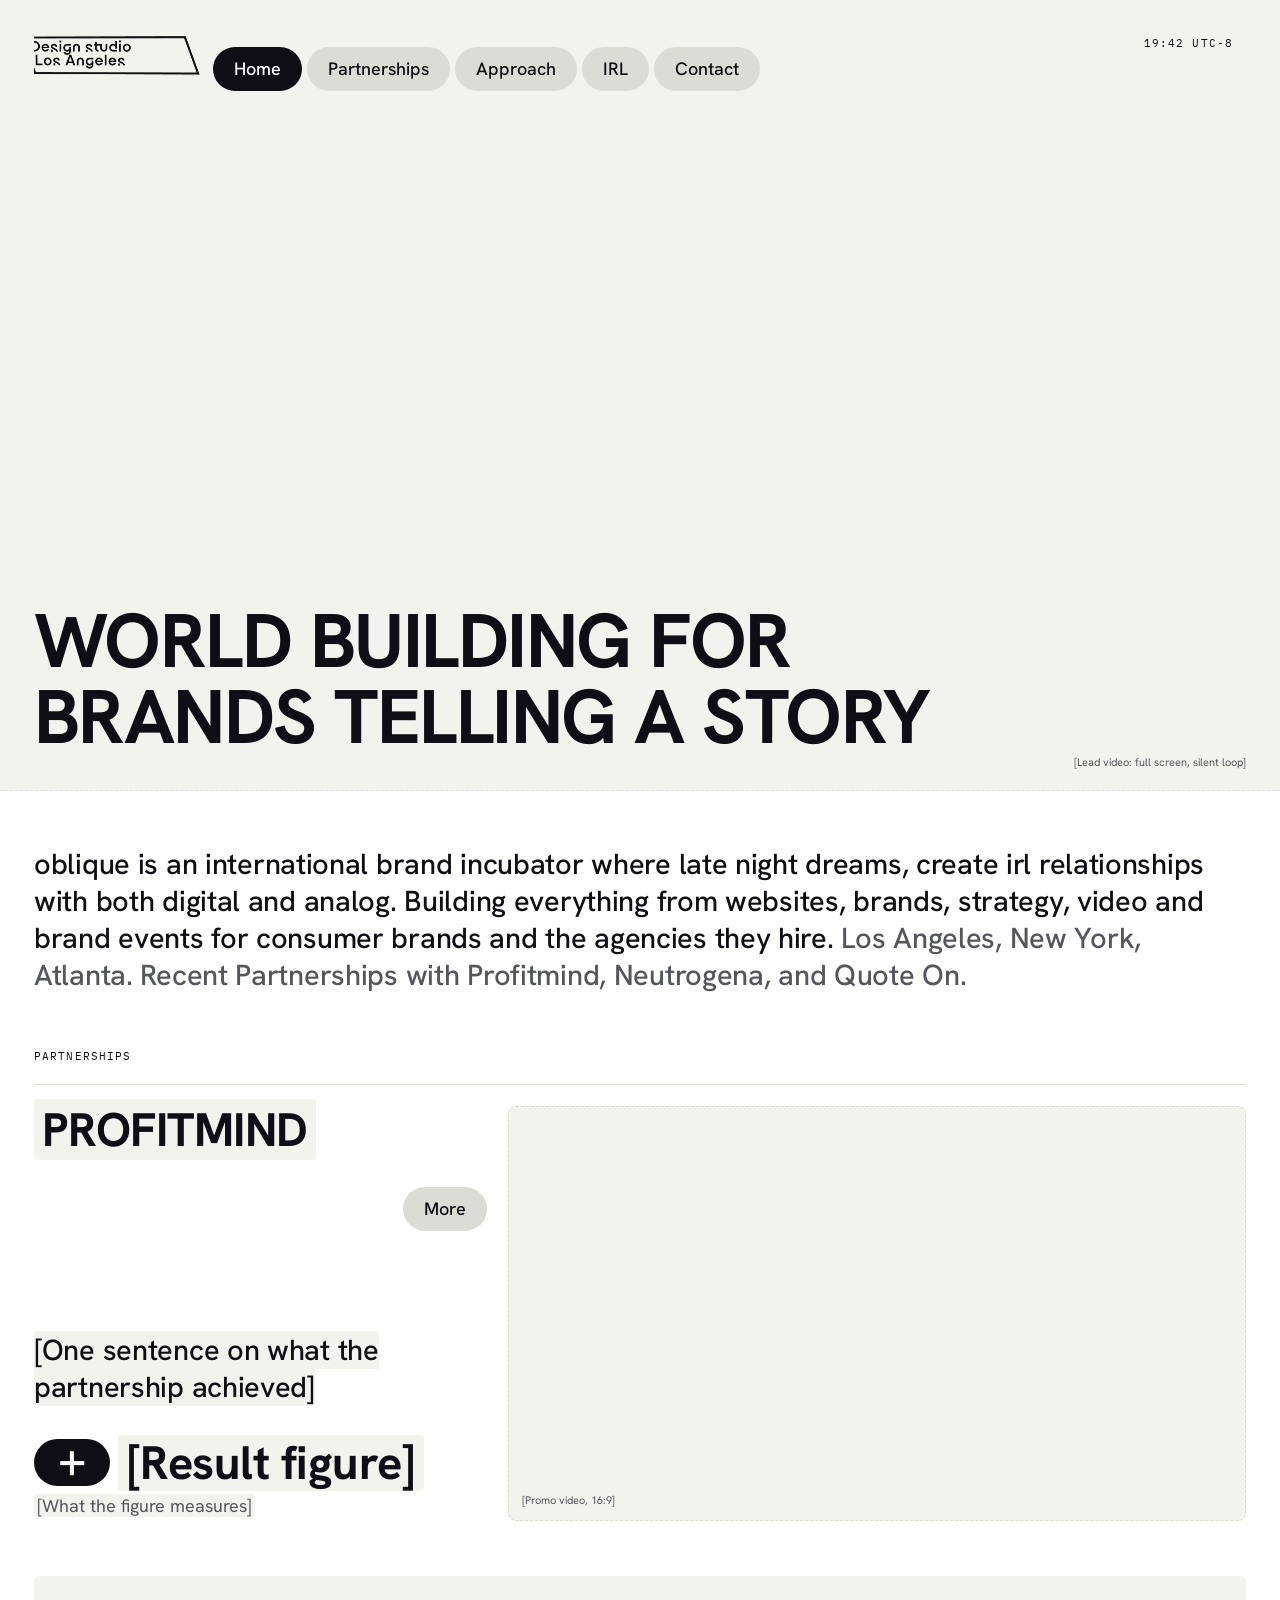
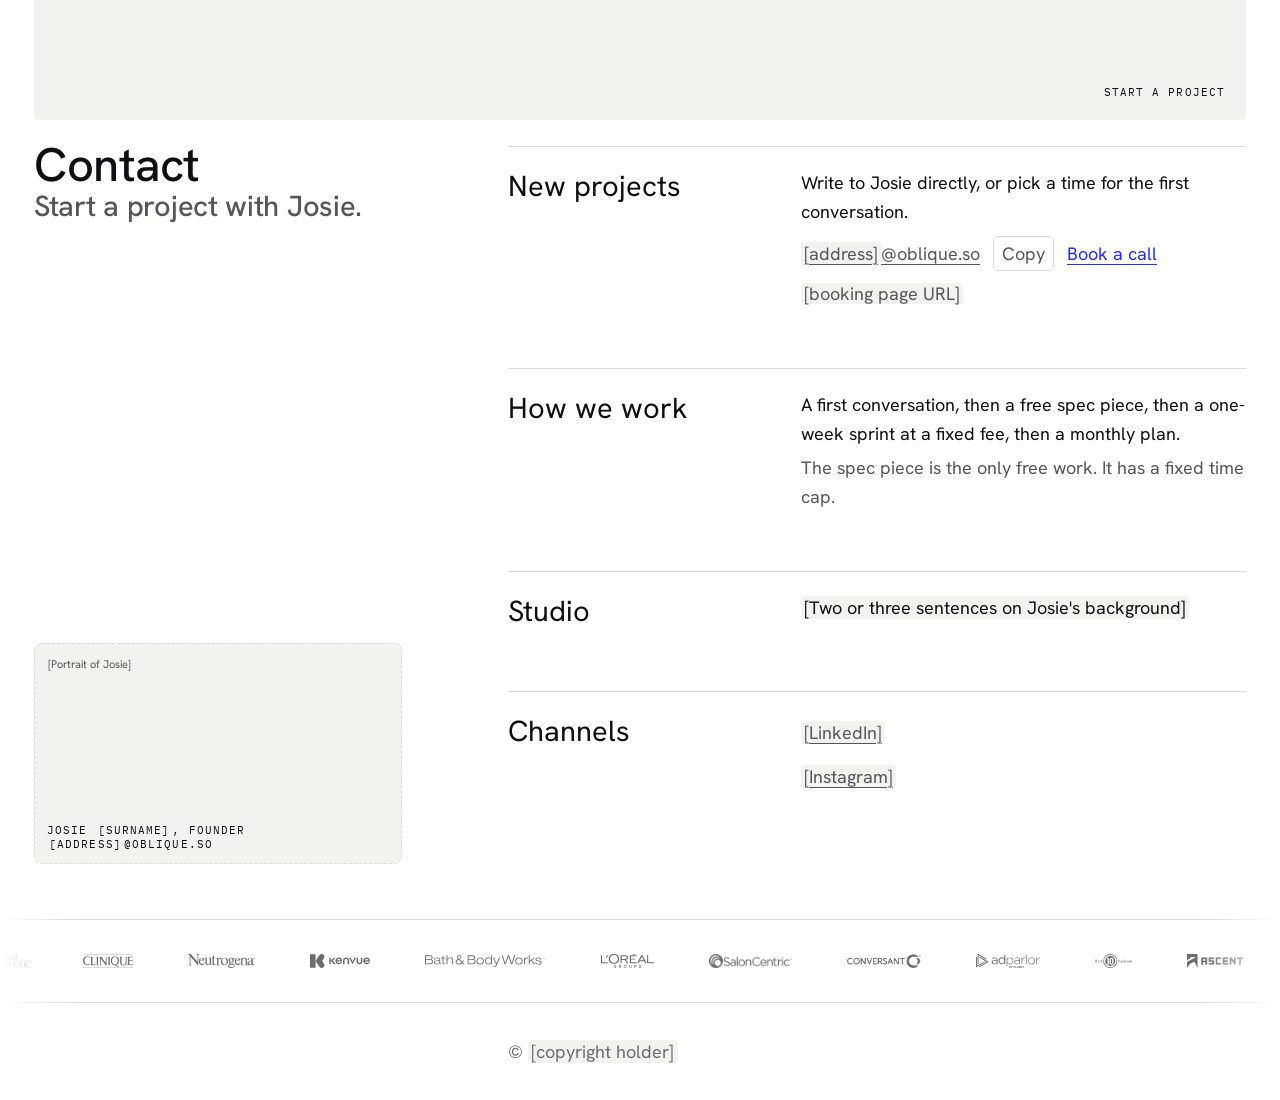
==== index.html @ e8aaed0f "Website - Live pass: new hero line and intro, PROFITMIND, golden restyle at 1440 and 390 The page no" ====
<!doctype html>
<html lang="en">
<head>
<meta charset="utf-8">
<meta name="viewport" content="width=device-width, initial-scale=1">
<title>Oblique, a Los Angeles design studio</title>
<meta name="description" content="Oblique is a Los Angeles design studio for digital, content and experiential work. Email Josie or book a short first call.">
<meta name="color-scheme" content="light">
<meta name="theme-color" content="#FFFFFF">
<link rel="icon" href="data:,">
<link rel="preconnect" href="https://fonts.googleapis.com">
<link rel="preconnect" href="https://fonts.gstatic.com" crossorigin>
<!-- The style guide's type (2026-10-21): FK Grotesk and FK Grotesk Mono (Florian Karsten, paid, not bought yet). Until a web licence is bought, Hanken Grotesk (OFL) and IBM Plex Mono (OFL) stand in, as they do in the Figma style guide. -->
<link rel="stylesheet" href="https://fonts.googleapis.com/css2?family=Hanken+Grotesk:wght@400;500;700&family=IBM+Plex+Mono&display=swap">
<style>
  /* Oblique Trace (brand/fonts/): the studio's own face. The hero set it until 2026-10-18; it is kept for advertising, and these faces stay declared and load only if a rule uses them. Cyborg Blop is the traced first face (formerly Oblique Trace Regular); it has no comma. */
  @font-face { font-family: "Oblique Trace"; src: url("fonts/ObliqueTrace-UltraThin.otf") format("opentype"); font-weight: 100; font-style: normal; font-display: swap; }
  @font-face { font-family: "Oblique Trace"; src: url("fonts/ObliqueTrace-Thin.otf") format("opentype"); font-weight: 200; font-style: normal; font-display: swap; }
  @font-face { font-family: "Oblique Trace"; src: url("fonts/ObliqueTrace-Medium.otf") format("opentype"); font-weight: 500; font-style: normal; font-display: swap; }
  @font-face { font-family: "Oblique Trace"; src: url("fonts/ObliqueTrace-Bold.otf") format("opentype"); font-weight: 700; font-style: normal; font-display: swap; }
  @font-face { font-family: "Oblique Trace"; src: url("fonts/ObliqueTrace-Heavy.otf") format("opentype"); font-weight: 900; font-style: normal; font-display: swap; }
  @font-face { font-family: "Cyborg Blop"; src: url("fonts/CyborgBlop-Regular.otf") format("opentype"); font-weight: 400; font-style: normal; font-display: swap; }
  @font-face { font-family: "Oblique Trace Tall"; src: url("fonts/ObliqueTraceTall-Heavy.otf") format("opentype"); font-weight: 900; font-style: normal; font-display: swap; }

  /* Layout follows the Figma page Website - Live (Oblique Brand Style Guide file): the frames "oblique.so live, desktop 1440" and "oblique.so live, phone 390",
     restyled on the golden ratio 2026-10-22 and 2026-10-23. Their Golden notes list every column, step, size and departure. Sections still follow koto.com's homepage (see koto-reference.md).
     Type, color, copy and media are Oblique's own. */
  :root {
    --white: #FFFFFF;
    --ink: #0E0E14;
    --grey: #55555E;
    --dusk: #6B6B73;
    --frost: #F2F2EF;
    --line: #DCDCD6;
    --blue: #1F2BFF;
    --red: #E8262B;
    --orange: #FF8A1E;
    --yellow: #FFD60A;

    /* Type roles (Josie, 2026-10-21): the style guide's FK Grotesk sets headings and text, FK Grotesk Mono sets the labels. Weights, line heights and tracking follow the guide's Web/Desktop and Web/Phone styles. */
    --font-sans: "FK Grotesk", "Hanken Grotesk", "Helvetica Neue", Arial, sans-serif;
    --font-cond: var(--font-sans);
    --font-mono: "FK Grotesk Mono", "IBM Plex Mono", ui-monospace, "SF Mono", Menlo, monospace;
    --font-display: var(--font-sans);

    /* Type sizes on the golden ratio (Golden notes, 2026-10-22): body 18 and whole steps of phi, 11 18 29 47 76, from golden-ratio-design's contract for Oblique (examples/oblique.golden.json). Below 960 px the two biggest sizes step down one step, as in the phone frame. */
    --t-label: 0.6875rem;   /* 11: labels and media notes */
    --t-body: 1.125rem;     /* 18: body, pills, links and small text (small text moved up to 18: 11 is too small for paragraphs on screen) */
    --t-big: 1.8125rem;     /* 29: the intro, partner lines, the Contact line, row and card titles */
    --t-section: 2.9375rem; /* 47: partner names, the Contact heading and result figures */
    --t-hero: 4.75rem;      /* 76: the guide's Hero */

    /* Line heights, the guide's three stops: 1.0 for the hero, names, headings, figures and pills; 1.272 for big text, titles and labels; 1.618 for running text. */
    --lh-tight: 1;
    --lh-mid: 1.272;
    --lh-text: 1.618;

    /* Spacing run: each step is the sum of the two before it. */
    --space-5: 0.3125rem;
    --space-8: 0.5rem;
    --space-13: 0.8125rem;
    --space-21: 1.3125rem;
    --space-34: 2.125rem;
    --space-55: 3.4375rem;
    --space-89: 5.5625rem;
    --space-144: 9rem;
    --space-233: 14.5625rem;

    /* Phones: margin 21, gutter 13, one column of 348 at 390. From 720 px: margin 34, gutter 21; from 960 px the side column (514) and the content column (837) split the inner width 0.382 to 0.618. */
    --margin: var(--space-21);
    --gap: var(--space-13);
    /* Corners: 3 for highlights and chips, 5 for panels and buttons, 8 for media, full for pills. */
    --radius-hl: 3px;
    --radius: 5px;
    --radius-media: 8px;
    /* Running text stops at 517, 0.618 of the content column: a width from phi, off the spacing run (logged in the Golden notes). */
    --measure: 32.3125rem;
  }
  @media (min-width: 720px) { :root { --margin: var(--space-34); --gap: var(--space-21); } }
  /* Phones and tablets: the phone frame's sizes, Hero 47, and 29 for partner names, the Contact heading and result figures. */
  @media (max-width: 959px) { :root { --t-section: 1.8125rem; --t-hero: 2.9375rem; } }

  *, *::before, *::after { box-sizing: border-box; }
  /* Hidden sections and partners stay in the markup (Josie hid them in both frames); this keeps a display rule below from showing them. */
  [hidden] { display: none !important; }
  html { background: var(--white); color: var(--grey); -webkit-text-size-adjust: 100%; text-size-adjust: 100%; }
  @media (prefers-reduced-motion: no-preference) { html { scroll-behavior: smooth; } }
  body {
    margin: 0;
    background: var(--white);
    color: var(--grey);
    font-family: var(--font-sans);
    font-size: var(--t-body);
    line-height: var(--lh-text);
    overflow-wrap: break-word;
    -webkit-font-smoothing: antialiased;
  }
  h1, h2, h3, p, ul, ol, dl, dd, figure, hgroup { margin: 0; }
  h1, h2, h3 { font-weight: inherit; }
  h3 { font-size: var(--t-big); line-height: var(--lh-mid); }
  ul, ol { padding: 0; list-style: none; }
  a { color: inherit; text-decoration-line: underline; text-decoration-thickness: 1px; text-underline-offset: 0.22em; }
  a:hover { color: var(--ink); }
  /* The word oblique: set plain in the text around it, as the style guide sets it (Josie, 2026-10-21), lowercase, linked home. Underline only on hover and focus. */
  .brand-word { color: inherit; text-decoration: none; }
  .brand-word:hover, .brand-word:focus-visible { text-decoration-line: underline; }
  /* Focus ring 2.618, the stroke run's step above 1.618 (Chrome draws it 2 px wide on standard screens). */
  :focus-visible { outline: 2.618px solid var(--blue); outline-offset: 3px; border-radius: 2px; }
  main:focus { outline: none; }
  .vh { position: absolute !important; width: 1px; height: 1px; margin: -1px; padding: 0; border: 0; overflow: hidden; clip-path: inset(50%); white-space: nowrap; }
  .skip { position: absolute; left: var(--margin); top: -5.5625rem; z-index: 100; padding: var(--space-8) var(--space-13); background: var(--ink); color: var(--white); border-radius: var(--radius); font-size: var(--t-body); text-decoration: none; }
  .skip:focus { top: var(--space-8); color: var(--white); }
  /* Max width 1680: the site's own, kept by the Golden notes as a departure. */
  .wrap { width: 100%; max-width: 1680px; margin-inline: auto; padding-inline: var(--margin); }

  /* Koto's small labels: mono, uppercase. */
  .label { font-family: var(--font-mono); font-size: var(--t-label); line-height: var(--lh-mid); letter-spacing: 0.1em; text-transform: uppercase; }
  /* Large statements: the guide's Big (Medium). */
  .big { font-family: var(--font-cond); font-weight: 500; font-size: var(--t-big); line-height: var(--lh-mid); letter-spacing: -0.01em; color: var(--ink); }
  .grey { color: var(--grey); }

  /* Placeholders: every unknown stays visible in square brackets, on a frost highlight. Highlights follow the text size: 0.18 em each side (a departure the Golden notes log).
     .hl draws the same highlight round a filled name, as the frame keeps it on PROFITMIND. */
  .ph, .hl { background: var(--frost); border-radius: var(--radius-hl); padding: 0 0.18em; -webkit-box-decoration-break: clone; box-decoration-break: clone; }
  /* Media slots keep their formats, off the golden run (Golden notes): 16:9 for video, 4:3 for photos and partner video on phones, 5:3 for the portrait. */
  .slot { position: relative; display: flex; align-items: flex-end; width: 100%; padding: var(--space-13); background: var(--frost); border: 1px dashed var(--line); color: var(--grey); font-size: var(--t-label); line-height: var(--lh-mid); border-radius: var(--radius-media); }

  /* Top bar: logo loop, the pill tabs bottom-aligned beside it, clock right. The current section's pill fills dark. */
  .topbar { position: fixed; inset: 0 0 auto 0; z-index: 20; pointer-events: none; }
  .topbar-inner { display: flex; align-items: flex-start; gap: var(--space-13); padding: var(--space-21) var(--margin); }
  /* Pill and clock height 44: the touch target minimum, a departure the Golden notes log. */
  .panel { pointer-events: auto; display: flex; align-items: center; min-height: 2.75rem; background: var(--frost); border-radius: var(--radius); }
  /* The loop is a square with the box in a band at x 20 to 86 percent, y 39 to 64 percent, the same in every frame of the loop. The panel crops to that band.
     The loop and its poster are transparent, so the panel has no fill and the page white shows through. */
  /* --logo scales the whole mark: panel, loop and offsets together (1.6, Josie 2026-10-17: "needs to be bigger"). The panel keeps its drawn size, 166.4 x 70.4 (a departure the Golden notes log);
     the loop is drawn 248 square so the box fills the panel, as in both frames (2026-10-23). */
  .wordmark { --logo: 1.6; position: relative; flex: none; width: calc(6.5rem * var(--logo)); height: calc(2.75rem * var(--logo)); padding: 0; overflow: hidden; background: transparent; color: var(--ink); text-decoration: none; }
  .logo-loop { position: absolute; width: calc(9.6875rem * var(--logo)); height: calc(9.6875rem * var(--logo)); left: calc(-1.875rem * var(--logo)); top: calc(-3.515625rem * var(--logo)); }
  .tabs { pointer-events: auto; min-width: 0; align-self: flex-end; }
  .tabs ul { display: flex; gap: var(--space-5); }
  .tabs a { display: flex; align-items: center; min-height: 2.75rem; padding: 0 var(--space-21); background: var(--line); border-radius: 999px; color: var(--ink); font-size: var(--t-body); font-weight: 500; line-height: var(--lh-tight); text-decoration: none; white-space: nowrap; transition: background-color 200ms ease, color 200ms ease; }
  .tabs a:hover { background: #CDCDC6; }
  .tabs a[aria-current="true"] { background: var(--ink); color: var(--white); }
  .tabs a:focus-visible { outline-offset: 2px; border-radius: 999px; }
  /* Section jumps land below the top bar. */
  main section[id] { scroll-margin-top: 7.5rem; }
  @media (max-width: 959px) { main section[id] { scroll-margin-top: 10.5rem; } }
  .clock-panel { margin-left: auto; padding: 0 var(--space-13); color: var(--ink); }
  .clock-panel time { font-variant-numeric: tabular-nums; }
  /* Below 960: a white bar, the logo row on top and the pill row under it, which scrolls sideways when it runs out of room. Tablets keep the clock at the right of the logo row. */
  @media (max-width: 959px) {
    .topbar-inner { flex-wrap: wrap; column-gap: 0; padding: var(--space-21) 0 var(--space-8); background: var(--white); pointer-events: auto; }
    .wordmark { margin-left: var(--margin); }
    .tabs { order: 2; flex-basis: 100%; overflow-x: auto; scrollbar-width: none; align-self: auto; }
    .tabs::-webkit-scrollbar { display: none; }
    .tabs ul { padding-inline: var(--margin); width: max-content; }
    .clock-panel { order: 1; margin-right: var(--margin); }
  }
  /* Phones: no clock, and the logo sits near the middle, 126 in at 390 wide, where Josie placed it in the phone frame. */
  @media (max-width: 719px) {
    .wordmark { margin-left: calc(50% - 4.3125rem); }
    .clock-panel { display: none; }
  }

  /* 1. Hero: the first screen is a golden rectangle, 1440 x 890 on desktop and 390 x 631 on the phone, never taller than the screen. Full-bleed media, the headline at its foot. */
  .hero { position: relative; height: min(61.8vw, 100vh); height: min(61.8vw, 100svh); min-height: 23.5625rem; }
  @media (max-width: 719px) { .hero { height: min(161.8vw, 100vh); height: min(161.8vw, 100svh); } }
  .slot-hero { position: absolute; inset: 0; height: 100%; border-radius: 0; border: 0; border-bottom: 1px dashed var(--line); align-items: flex-end; justify-content: flex-end; padding: 0 var(--margin) var(--space-21); }
  /* The headline's last line rests on the slot note's line on desktop, and 13 above it below 960: the offset is the slot's border, padding and note line. */
  .hero-text { position: absolute; left: 0; right: 0; bottom: calc(1px + var(--space-21) + var(--t-label) * var(--lh-mid)); pointer-events: none; }
  @media (max-width: 959px) { .hero-text { bottom: calc(1px + var(--space-21) + var(--t-label) * var(--lh-mid) + var(--space-13)); } }
  .hero h1 { font-family: var(--font-display); font-weight: 700; font-size: var(--t-hero); line-height: var(--lh-tight); letter-spacing: -0.02em; text-transform: uppercase; color: var(--ink); }
  /* Desktop sets two lines, World building for / brands telling a story; narrower screens wrap each again (five lines on the phone). */
  .hero h1 span { display: block; }

  /* 2. Intro statement: Koto. One large paragraph, ink then grey, across the inner width as the frames set it. */
  .intro { padding-top: var(--space-55); }

  /* 3. Partnerships: one lockup per partner. Name, More pill, line and figure on the left; a large video on the right. Phones stack them. */
  .work { padding-top: var(--space-55); }
  .work-head { display: flex; flex-wrap: wrap; gap: var(--space-5) var(--space-13); padding-bottom: var(--space-21); }
  .work-head h2 { color: var(--ink); }
  .partner { display: grid; grid-template-areas: "top" "media" "line" "stat"; padding-top: var(--space-21); border-top: 1px solid var(--line); }
  .partner + .partner { margin-top: var(--space-55); }
  .partner-top { grid-area: top; display: flex; flex-wrap: wrap; align-items: flex-start; justify-content: space-between; gap: var(--space-13); }
  .partner-name { font-family: var(--font-cond); font-weight: 700; font-size: var(--t-section); line-height: var(--lh-tight); letter-spacing: -0.01em; color: var(--ink); }
  .pill { display: inline-flex; align-items: center; min-height: 2.75rem; padding: 0 var(--space-21); background: var(--line); border-radius: 999px; color: var(--ink); font-size: var(--t-body); font-weight: 500; line-height: var(--lh-tight); text-decoration: none; transition: background-color 200ms ease; }
  .pill:hover { background: #CDCDC6; color: var(--ink); }
  .partner-media { grid-area: media; margin-top: var(--space-13); }
  .slot-video { aspect-ratio: 4 / 3; }
  .partner-line { grid-area: line; margin-top: var(--space-21); }
  /* The frames set this line as bare text at the margin (Figma cannot highlight wrapped text), so the highlight hugs the words and keeps inside the column. */
  .partner-line .ph { padding: 0; }
  .partner-stat { grid-area: stat; margin-top: var(--space-21); }
  .stat-figure { display: flex; align-items: center; gap: var(--space-8); font-family: var(--font-cond); font-weight: 700; font-size: var(--t-section); line-height: var(--lh-tight); letter-spacing: -0.01em; color: var(--ink); }
  /* Plus badge: a dark pill with a white cross, 1.618 to 1 at its figure's size, its cross 0.5 by 0.081 of its height (departures the Golden notes log). */
  .plus { position: relative; flex: 0 0 auto; width: 1.618em; height: 1em; background: var(--ink); border-radius: 999px; }
  .plus::before, .plus::after { content: ""; position: absolute; left: 50%; top: 50%; width: 0.5em; height: 0.081em; background: var(--white); transform: translate(-50%, -50%); }
  .plus::after { transform: translate(-50%, -50%) rotate(90deg); }
  /* As a flex item the figure's highlight would sit flush with its 1.0 line; the frames draw it 1.2 em tall, so it overhangs 0.1 em each way without moving anything. */
  .stat-figure .ph { padding-block: 0.1em; margin-block: -0.1em; }
  .stat-label { margin-top: var(--space-5); color: var(--grey); }
  /* Start a project: a frost panel 144 tall, its label bottom right. */
  .more { display: flex; align-items: flex-end; justify-content: flex-end; min-height: 9rem; margin-top: var(--space-55); padding: var(--space-21); background: var(--frost); border-radius: var(--radius); color: var(--ink); text-decoration: none; }
  .more:hover .label { text-decoration: underline; }
  @media (min-width: 720px) { .slot-video { aspect-ratio: 16 / 9; } }
  @media (min-width: 960px) {
    /* Text beside media splits 514 and 837 (0.382 and 0.618): name and More at the top of the text column, the line and the figure at its foot. */
    .partner { grid-template-columns: minmax(0, 514fr) minmax(0, 837fr); grid-template-rows: auto 1fr auto auto; grid-template-areas: "top media" ". media" "line media" "stat media"; column-gap: var(--gap); }
    .partner + .partner { margin-top: var(--space-89); }
    .partner-top { flex-direction: column; gap: var(--space-34); }
    .partner-top .pill { align-self: flex-end; }
    .partner-media { margin-top: 0; }
    .partner-line { margin-top: 0; }
    .partner-stat { margin-top: var(--space-34); }
  }

  /* 4. Approach: Koto's news grid. One large card, two small ones. Hidden in both frames for now. */
  .practices { padding-top: var(--space-21); }
  .practices-head { display: flex; flex-wrap: wrap; gap: var(--space-5) var(--space-13); padding-bottom: var(--space-21); border-bottom: 1px solid var(--line); }
  .practices-head h2 { color: var(--ink); }
  .cards { display: grid; gap: var(--space-34) var(--gap); margin-top: var(--space-21); }
  .slot-card { aspect-ratio: 16 / 9; }
  /* 5. IRL reuses the Approach grid: three equal cards with 4:3 photos. Hidden in both frames for now. */
  .slot-photo { aspect-ratio: 4 / 3; }
  .practice h3 { margin-top: var(--space-13); color: var(--ink); }
  .practice p { margin-top: var(--space-5); max-width: var(--measure); }
  .practice .services { color: var(--dusk); }
  .chip-row { display: flex; align-items: center; gap: var(--space-8); margin-top: var(--space-13); }
  .chip { display: inline-block; padding: 0.1875rem var(--space-5); background: var(--frost); border-radius: var(--radius-hl); color: var(--ink); }
  @media (min-width: 720px) { .cards { grid-template-columns: repeat(2, minmax(0, 1fr)); } .practice-lead { grid-column: 1 / -1; } .irl-cards .practice:first-child { grid-column: 1 / -1; } }
  @media (min-width: 960px) {
    /* Approach and IRL start 233 below the section above on desktop, 21 on the phone. The lead card is 1.618 times the other two (594, 368, 368). */
    .practices { padding-top: var(--space-233); }
    .cards { grid-template-columns: minmax(0, 1.618fr) minmax(0, 1fr) minmax(0, 1fr); }
    .practice-lead { grid-column: auto; }
    .irl-cards { grid-template-columns: repeat(3, minmax(0, 1fr)); }
    .irl-cards .practice:first-child { grid-column: auto; }
  }

  /* 6. Contact: Koto. Heading and portrait card left, hairline rows right. It starts 21 below the Start a project panel. */
  .contact { padding-top: var(--space-21); }
  .contact h2 { font-size: var(--t-section); line-height: var(--lh-tight); letter-spacing: -0.01em; }
  .contact-left { display: flex; flex-direction: column; gap: var(--space-34); }
  /* Portrait 368 wide on desktop, the column's width below: 5:3, a departure the Golden notes log. */
  .portrait { position: relative; width: min(100%, 23rem); }
  .slot-portrait { aspect-ratio: 5 / 3; align-items: flex-start; }
  .portrait figcaption { position: absolute; left: var(--space-13); bottom: var(--space-13); color: var(--ink); }
  .rows { margin-top: var(--space-55); }
  .row { display: grid; gap: var(--space-5); padding: var(--space-21) 0 var(--space-55); border-top: 1px solid var(--line); }
  .row h3 { color: var(--ink); }
  .row-line { color: var(--ink); }
  .row-sub { color: var(--grey); }
  .row-links { display: flex; flex-wrap: wrap; align-items: baseline; gap: var(--space-8) var(--space-13); padding-top: var(--space-5); }
  /* The booking placeholder is a flex item, so its highlight would fill the 1.618 line. It is drawn 1.2 em tall as in the frames, and its margins give back the rest of the line. */
  .row-links > .ph { line-height: 1.2; margin-block: 0.209em; }
  .row-stack li + li { margin-top: var(--space-5); }
  .row-stack a { display: inline-block; padding-block: var(--space-5); }
  .book { color: var(--blue); }
  .book:hover { color: var(--blue); text-decoration-thickness: 2px; }
  .copy { padding: 2px var(--space-8); background: transparent; color: var(--grey); border: 1px solid var(--line); border-radius: var(--radius); font: inherit; cursor: pointer; }
  .copy:hover { color: var(--ink); border-color: var(--grey); }
  .copy-note { flex-basis: 100%; color: var(--ink); }
  .copy-note:empty { display: none; }
  /* Rows split 309 and 507 (0.382 and 0.618 of the content column) from 720 px. */
  @media (min-width: 720px) {
    .row { grid-template-columns: minmax(0, 309fr) minmax(0, 507fr); column-gap: var(--gap); align-items: start; }
    .row > :not(h3) { grid-column: 2; }
    .row > h3 { grid-row: 1 / span 3; }
    /* Rows with one text part (Studio, Channels) stand 3 taller, as in the desktop frame, where their text pads 13 below and the others 5. */
    .row > h3 + :last-child { margin-bottom: 3px; }
  }
  @media (min-width: 960px) {
    .contact-grid { display: grid; grid-template-columns: minmax(0, 514fr) minmax(0, 837fr); column-gap: var(--gap); }
    .contact-left { justify-content: space-between; }
    .rows { margin-top: 0; padding-top: var(--space-5); }
  }

  /* Footer: the client strip, then the copyright line, which starts on the content column on desktop (569 in at 1440: 34 + 514 + 21). */
  .footer { padding: var(--space-55) var(--margin) var(--space-21); color: var(--dusk); }
  .footer-inner { max-width: calc(1680px - 2 * var(--margin)); margin-inline: auto; }
  @media (min-width: 720px) { .footer { padding-bottom: var(--space-34); } }
  @media (min-width: 960px) {
    .footer-inner { display: grid; grid-template-columns: minmax(0, 514fr) minmax(0, 837fr); column-gap: var(--gap); }
    .footer-inner > * { grid-column: 2; }
  }

  /* Past-client strip: one-colour masks from media/clients/ (sources in brand/client-logos/README.md),
     painted with the current text colour, the row drawn twice so the drift loops without a seam. Logos keep their own geometry: 14 tall on desktop, 12 on phones, so the strip stands 84 and 82 (departures the Golden notes log). */
  .clients { margin: 0 calc(-1 * var(--margin)) var(--space-34); border-top: 1px solid var(--line); border-bottom: 1px solid var(--line); overflow: hidden; color: var(--dusk);
    -webkit-mask-image: linear-gradient(90deg, transparent, #000 6%, #000 94%, transparent); mask-image: linear-gradient(90deg, transparent, #000 6%, #000 94%, transparent); }
  .clients:hover, .clients:focus-within { color: var(--ink); }
  .clients-track { display: flex; align-items: center; width: max-content; padding: var(--space-34) 0; animation: clients-drift 70s linear infinite; }
  .clients:hover .clients-track, .clients:focus-within .clients-track { animation-play-state: paused; }
  .client { flex: none; height: 14px; width: calc(14px * var(--ar, 4)); max-width: 120px; margin-right: var(--space-55); background: currentColor;
    -webkit-mask: var(--m) center / contain no-repeat; mask: var(--m) center / contain no-repeat; }
  @keyframes clients-drift { to { transform: translateX(-50%); } }
  @media (max-width: 719px) { .client { height: 12px; width: calc(12px * var(--ar, 4)); max-width: 96px; margin-right: var(--space-34); } }
  @media (prefers-reduced-motion: reduce) {
    .clients { -webkit-mask-image: none; mask-image: none; }
    .clients-track { width: auto; flex-wrap: wrap; justify-content: center; gap: var(--space-21) 0; padding: var(--space-34) var(--margin); }
    .client { margin: 0 var(--space-21); }
    .client[aria-hidden="true"] { display: none; }
  }
  @media (prefers-reduced-motion: reduce) {
    *, *::before, *::after { transition: none !important; animation: none !important; }
  }
</style>
</head>
<body>
<a class="skip" href="#main">Skip to content</a>

<header class="topbar">
  <div class="topbar-inner">
    <!-- Logo v2 loop (Oblique V2 Brand Style Guide/logo/loop/) on transparent: HEVC with alpha for Safari, VP9 WebM with alpha for Chrome, Edge and Firefox. Silent, loops, paused under prefers-reduced-motion; the transparent PNG poster is the still. -->
    <a class="panel wordmark" href="#main"><video class="logo-loop" poster="media/oblique-logo-v2-poster.png" autoplay muted loop playsinline disablepictureinpicture aria-hidden="true" tabindex="-1"><source src="media/oblique-logo-v2-loop.mov" type='video/quicktime; codecs="hvc1"'><source src="media/oblique-logo-v2-loop.webm" type="video/webm"></video><span class="vh">Oblique, back to top</span></a>
    <nav class="tabs" aria-label="Sections">
      <ul>
        <li><a href="#home" aria-current="true">Home</a></li>
        <li><a href="#partnerships">Partnerships</a></li>
        <li><a href="#approach">Approach</a></li>
        <li><a href="#irl">IRL</a></li>
        <li><a href="#contact">Contact</a></li>
      </ul>
    </nav>
    <p class="panel clock-panel label"><span class="vh">Time in Los Angeles: </span><time id="clock"></time></p>
  </div>
</header>

<main id="main" tabindex="-1">

  <!-- 1. Hero -->
  <section class="hero" id="home" aria-labelledby="hero-title">
    <!-- Drop in: media/lead.mp4, full-screen loop (muted, loop, playsinline, poster media/lead.jpg, a visible pause button, paused under prefers-reduced-motion). Pick footage with a calm, light lower left so the ink headline at the foot stays readable over it. -->
    <div class="slot slot-hero" role="img" aria-label="[Partner name], [what the loop shows]"><span>[Lead video: full screen, silent loop]</span></div>
    <div class="wrap hero-text">
      <h1 id="hero-title"><span>World building for</span> <span>brands telling a story</span></h1>
    </div>
  </section>

  <!-- 2. Intro statement: ink, then grey. Partner names are folded in here. Text as Josie wrote it in the Figma frames (2026-10-23). -->
  <section class="wrap intro" aria-label="About Oblique">
    <p class="big"><a class="brand-word" href="/">oblique</a> is an international brand incubator where late night dreams, create irl relationships with both digital and analog. Building everything from websites, brands, strategy, video and brand events for consumer brands and the agencies they hire. <span class="grey">Los Angeles, New York, Atlanta. Recent Partnerships with Profitmind, Neutrogena, and Quote On.</span></p>
  </section>

  <!-- 3. Partnerships: every client and case study is a partnership. Three to five. Copy one <article class="partner"> to add more, and update its ids. Partners two and three are hidden in both frames for now: remove hidden to show one. -->
  <section class="wrap work" id="partnerships" aria-labelledby="work-title">
    <div class="work-head">
      <h2 class="label" id="work-title">Partnerships</h2>
    </div>

    <article class="partner" id="project-1" aria-labelledby="project-1-name">
      <div class="partner-top">
        <h3 class="partner-name" id="project-1-name"><span class="hl">PROFITMIND</span></h3>
        <a class="pill" href="#" data-todo="case study page URL">More<span class="vh"> about Profitmind</span></a>
      </div>
      <div class="partner-media">
        <!-- Drop in: media/project-1.mp4, 16:9 promo video (muted, loop, playsinline, poster media/project-1.jpg, a visible pause button, paused under prefers-reduced-motion). Phones crop it to 4:3. -->
        <div class="slot slot-video" role="img" aria-label="Profitmind promo video, [what it shows]"><span>[Promo video, 16:9]</span></div>
      </div>
      <p class="partner-line big"><span class="ph" data-todo="one sentence on what the partnership achieved">[One sentence on what the partnership achieved]</span></p>
      <div class="partner-stat">
        <p class="stat-figure"><span class="plus" aria-hidden="true"></span><span class="ph" data-todo="result figure, with a real source and the partner's permission">[Result figure]</span></p>
        <p class="stat-label"><span class="ph" data-todo="what the figure measures">[What the figure measures]</span></p>
      </div>
    </article>

    <article class="partner" id="project-2" aria-labelledby="project-2-name" hidden>
      <div class="partner-top">
        <h3 class="partner-name" id="project-2-name"><span class="ph" data-todo="partner name, with permission">[Partner two]</span></h3>
        <a class="pill" href="#" data-todo="case study page URL">More<span class="vh"> about [Partner two]</span></a>
      </div>
      <div class="partner-media">
        <!-- Drop in: media/project-2.mp4, 16:9 promo video (muted, loop, playsinline, poster media/project-2.jpg, a visible pause button, paused under prefers-reduced-motion). Phones crop it to 4:3. -->
        <div class="slot slot-video" role="img" aria-label="[Partner two] promo video, [what it shows]"><span>[Promo video, 16:9]</span></div>
      </div>
      <p class="partner-line big"><span class="ph" data-todo="one sentence on what the partnership achieved">[One sentence on what the partnership achieved]</span></p>
      <div class="partner-stat">
        <p class="stat-figure"><span class="plus" aria-hidden="true"></span><span class="ph" data-todo="result figure, with a real source and the partner's permission">[Result figure]</span></p>
        <p class="stat-label"><span class="ph" data-todo="what the figure measures">[What the figure measures]</span></p>
      </div>
    </article>

    <article class="partner" id="project-3" aria-labelledby="project-3-name" hidden>
      <div class="partner-top">
        <h3 class="partner-name" id="project-3-name"><span class="ph" data-todo="partner name, with permission">[Partner three]</span></h3>
        <a class="pill" href="#" data-todo="case study page URL">More<span class="vh"> about [Partner three]</span></a>
      </div>
      <div class="partner-media">
        <!-- Drop in: media/project-3.mp4, 16:9 promo video (muted, loop, playsinline, poster media/project-3.jpg, a visible pause button, paused under prefers-reduced-motion). Phones crop it to 4:3. -->
        <div class="slot slot-video" role="img" aria-label="[Partner three] promo video, [what it shows]"><span>[Promo video, 16:9]</span></div>
      </div>
      <p class="partner-line big"><span class="ph" data-todo="one sentence on what the partnership achieved">[One sentence on what the partnership achieved]</span></p>
      <div class="partner-stat">
        <p class="stat-figure"><span class="plus" aria-hidden="true"></span><span class="ph" data-todo="result figure, with a real source and the partner's permission">[Result figure]</span></p>
        <p class="stat-label"><span class="ph" data-todo="what the figure measures">[What the figure measures]</span></p>
      </div>
    </article>

    <a class="more" href="#contact"><span class="label">Start a project</span></a>
  </section>

  <!-- 4. Approach: Koto's news grid, one card per practice. Hidden in both frames for now: remove hidden to show it. -->
  <section class="wrap practices" id="approach" aria-labelledby="practices-title" hidden>
    <div class="practices-head">
      <h2 class="label" id="practices-title">Approach</h2>
      <p class="label">Digital, content and experiential</p>
    </div>
    <div class="cards">
      <article class="practice practice-lead" aria-labelledby="practice-digital">
        <!-- Drop in: media/practice-digital.jpg, 16:9, a still from the digital example project. -->
        <div class="slot slot-card" role="img" aria-label="[Partner one] site, [what it shows]"><span>[Digital example: still, 16:9]</span></div>
        <h3 id="practice-digital">Digital</h3>
        <p><a class="brand-word" href="/">oblique</a> designs and builds sites and interfaces. A landing page or a WordPress build fits in a one-week sprint.</p>
        <p class="services">Landing pages, WordPress builds, user experience, interface design.</p>
        <p class="chip-row"><span class="chip label">Example</span><a href="#project-1" data-todo="point to the digital partnership"><span class="ph">[Partner one]</span></a></p>
      </article>
      <article class="practice" aria-labelledby="practice-content">
        <!-- Drop in: media/practice-content.jpg, 16:9. -->
        <div class="slot slot-card" role="img" aria-label="[Partner two] content, [what it shows]"><span>[Content example: still, 16:9]</span></div>
        <h3 id="practice-content">Content</h3>
        <p>Content work runs on the monthly plan.</p>
        <p class="services">Motion graphics, video production, editing, social assets.</p>
        <p class="chip-row"><span class="chip label">Example</span><a href="#project-2" data-todo="point to the content partnership"><span class="ph">[Partner two]</span></a></p>
      </article>
      <article class="practice" aria-labelledby="practice-experiential">
        <!-- Drop in: media/practice-experiential.jpg, 16:9. -->
        <div class="slot slot-card" role="img" aria-label="[Partner three] event, [what it shows]"><span>[Experiential example: still, 16:9]</span></div>
        <h3 id="practice-experiential">Experiential</h3>
        <p><a class="brand-word" href="/">oblique</a> designs the space and plans the event around it.</p>
        <p class="services">Brand activations and events, pop-ups, interactive installations and booths, exhibition design. Event production covers venue scouting, vendor sourcing, permitting, renderings and floorplans, and fabrication management.</p>
        <p class="chip-row"><span class="chip label">Example</span><a href="#project-3" data-todo="point to the experiential partnership"><span class="ph">[Partner three]</span></a></p>
      </article>
    </div>
  </section>

  <!-- 5. IRL: events, pop-ups and installations. Copy one <article> to add more, and update its ids. Hidden in both frames for now: remove hidden to show it. -->
  <section class="wrap practices irl" id="irl" aria-labelledby="irl-title" hidden>
    <div class="practices-head">
      <h2 class="label" id="irl-title">IRL</h2>
      <p class="label">Events, pop-ups and installations</p>
    </div>
    <div class="cards irl-cards">
      <article class="practice" aria-labelledby="irl-1">
        <!-- Drop in: media/irl-1.jpg, 4:3, a photo from the day. -->
        <div class="slot slot-photo" role="img" aria-label="[Event name], [what the photo shows]"><span>[Photo from the day, 4:3]</span></div>
        <h3 id="irl-1"><span class="ph" data-todo="event name">[Event name]</span></h3>
        <p class="label services"><span class="ph" data-todo="month and year">[Month Year]</span>, <span class="ph" data-todo="city">[City]</span></p>
        <p><span class="ph" data-todo="one sentence on what happened">[One sentence on what happened]</span></p>
      </article>
      <article class="practice" aria-labelledby="irl-2">
        <!-- Drop in: media/irl-2.jpg, 4:3, a photo from the day. -->
        <div class="slot slot-photo" role="img" aria-label="[Event name], [what the photo shows]"><span>[Photo from the day, 4:3]</span></div>
        <h3 id="irl-2"><span class="ph" data-todo="event name">[Event name]</span></h3>
        <p class="label services"><span class="ph" data-todo="month and year">[Month Year]</span>, <span class="ph" data-todo="city">[City]</span></p>
        <p><span class="ph" data-todo="one sentence on what happened">[One sentence on what happened]</span></p>
      </article>
      <article class="practice" aria-labelledby="irl-3">
        <!-- Drop in: media/irl-3.jpg, 4:3, a photo from the day. -->
        <div class="slot slot-photo" role="img" aria-label="[Event name], [what the photo shows]"><span>[Photo from the day, 4:3]</span></div>
        <h3 id="irl-3"><span class="ph" data-todo="event name">[Event name]</span></h3>
        <p class="label services"><span class="ph" data-todo="month and year">[Month Year]</span>, <span class="ph" data-todo="city">[City]</span></p>
        <p><span class="ph" data-todo="one sentence on what happened">[One sentence on what happened]</span></p>
      </article>
    </div>
  </section>

  <!-- 6. Contact. How we work and the studio bio are folded in as rows. -->
  <section class="wrap contact" id="contact" aria-labelledby="contact-title">
    <div class="contact-grid">
      <div class="contact-left">
        <hgroup class="big">
          <h2 id="contact-title">Contact</h2>
          <p class="grey">Start a project with Josie.</p>
        </hgroup>
        <figure class="portrait">
          <!-- Drop in: media/josie.jpg, 5:3, with a calm, dark lower left for the caption. Alt: "Josie [surname], founder of Oblique". -->
          <div class="slot slot-portrait" role="img" aria-label="Josie, founder of Oblique"><span>[Portrait of Josie]</span></div>
          <figcaption class="label">Josie <span class="ph" data-todo="surname, confirm it goes public">[surname]</span>, founder<br><span class="ph">[address]</span>@oblique.so</figcaption>
        </figure>
      </div>
      <ul class="rows" role="list">
        <li class="row">
          <h3>New projects</h3>
          <p class="row-line">Write to Josie directly, or pick a time for the first conversation.</p>
          <p class="row-links">
            <a class="email-link" id="email-link" href="mailto:%5Baddress%5D@oblique.so" data-todo="email address on oblique.so"><span class="ph">[address]</span>@oblique.so</a>
            <button class="copy" type="button" hidden><span class="copy-label">Copy</span><span class="vh"> email address</span></button>
            <a class="book" href="#" data-todo="booking URL">Book a call</a> <span class="ph">[booking page URL]</span>
            <span class="copy-note" id="copy-note"></span>
          </p>
        </li>
        <li class="row">
          <h3>How we work</h3>
          <p class="row-line">A first conversation, then a free spec piece, then a one-week sprint at a fixed fee, then a monthly plan.</p>
          <p class="row-sub">The spec piece is the only free work. It has a fixed time cap.</p>
        </li>
        <li class="row">
          <h3>Studio</h3>
          <p class="row-line"><span class="ph" data-todo="bio, two or three sentences">[Two or three sentences on Josie's background]</span></p>
        </li>
        <li class="row">
          <h3>Channels</h3>
          <ul class="row-stack" role="list">
            <li><a href="#" data-todo="LinkedIn URL (task 3.1)"><span class="ph">[LinkedIn]</span></a></li>
            <li><a href="#" data-todo="Instagram URL (task 3.1)"><span class="ph">[Instagram]</span></a></li>
          </ul>
        </li>
      </ul>
    </div>
    <p class="vh" id="copy-status" role="status" aria-live="polite"></p>
  </section>

</main>

<footer class="footer">
  <div class="clients" aria-label="Past clients">
    <div class="clients-track">
      <span class="client" role="img" aria-label="Estée Lauder" style="--ar:1.99;--m:url(media/clients/estee-lauder.svg)"></span>
      <span class="client" role="img" aria-label="Clinique" style="--ar:3.56;--m:url(media/clients/clinique.svg)"></span>
      <span class="client" role="img" aria-label="Neutrogena" style="--ar:4.81;--m:url(media/clients/neutrogena.svg)"></span>
      <span class="client" role="img" aria-label="Kenvue" style="--ar:4.32;--m:url(media/clients/kenvue.svg)"></span>
      <span class="client" role="img" aria-label="Bath &amp; Body Works" style="--ar:10.3;--m:url(media/clients/bath-body-works.svg)"></span>
      <span class="client" role="img" aria-label="L'Oréal USA" style="--ar:3.8;--m:url(media/clients/loreal-groupe.svg)"></span>
      <span class="client" role="img" aria-label="SalonCentric" style="--ar:5.94;--m:url(media/clients/saloncentric.png)"></span>
      <span class="client" role="img" aria-label="Conversant" style="--ar:5.29;--m:url(media/clients/conversant.png)"></span>
      <span class="client" role="img" aria-label="AdParlor" style="--ar:4.6;--m:url(media/clients/adparlor.svg)"></span>
      <span class="client" role="img" aria-label="It's a 10 Haircare" style="--ar:2.64;--m:url(media/clients/its-a-10.svg)"></span>
      <span class="client" role="img" aria-label="Ascent Protein" style="--ar:4.0;--m:url(media/clients/ascent-protein.png)"></span>
      <span class="client" role="img" aria-label="Dr Brew Kombucha" style="--ar:3.67;--m:url(media/clients/brew-dr.png)"></span>
      <span class="client" role="img" aria-label="FreshDirect" style="--ar:5.0;--m:url(media/clients/freshdirect.svg)"></span>
      <span class="client" role="img" aria-label="FoodKick" style="--ar:4.21;--m:url(media/clients/foodkick.svg)"></span>
      <span class="client" role="img" aria-label="Selig Group" style="--ar:2.14;--m:url(media/clients/selig-group.png)"></span>
      <span class="client" role="img" aria-label="Sapphire Studios" style="--ar:3.39;--m:url(media/clients/sapphire-studios.png)"></span>
      <span class="client" role="img" aria-label="Profitmind" style="--ar:5.78;--m:url(media/clients/profitmind.svg)"></span>
      <span class="client" role="img" aria-label="Cengage" style="--ar:4.49;--m:url(media/clients/cengage.svg)"></span>
      <span class="client" aria-hidden="true" style="--ar:1.99;--m:url(media/clients/estee-lauder.svg)"></span>
      <span class="client" aria-hidden="true" style="--ar:3.56;--m:url(media/clients/clinique.svg)"></span>
      <span class="client" aria-hidden="true" style="--ar:4.81;--m:url(media/clients/neutrogena.svg)"></span>
      <span class="client" aria-hidden="true" style="--ar:4.32;--m:url(media/clients/kenvue.svg)"></span>
      <span class="client" aria-hidden="true" style="--ar:10.3;--m:url(media/clients/bath-body-works.svg)"></span>
      <span class="client" aria-hidden="true" style="--ar:3.8;--m:url(media/clients/loreal-groupe.svg)"></span>
      <span class="client" aria-hidden="true" style="--ar:5.94;--m:url(media/clients/saloncentric.png)"></span>
      <span class="client" aria-hidden="true" style="--ar:5.29;--m:url(media/clients/conversant.png)"></span>
      <span class="client" aria-hidden="true" style="--ar:4.6;--m:url(media/clients/adparlor.svg)"></span>
      <span class="client" aria-hidden="true" style="--ar:2.64;--m:url(media/clients/its-a-10.svg)"></span>
      <span class="client" aria-hidden="true" style="--ar:4.0;--m:url(media/clients/ascent-protein.png)"></span>
      <span class="client" aria-hidden="true" style="--ar:3.67;--m:url(media/clients/brew-dr.png)"></span>
      <span class="client" aria-hidden="true" style="--ar:5.0;--m:url(media/clients/freshdirect.svg)"></span>
      <span class="client" aria-hidden="true" style="--ar:4.21;--m:url(media/clients/foodkick.svg)"></span>
      <span class="client" aria-hidden="true" style="--ar:2.14;--m:url(media/clients/selig-group.png)"></span>
      <span class="client" aria-hidden="true" style="--ar:3.39;--m:url(media/clients/sapphire-studios.png)"></span>
      <span class="client" aria-hidden="true" style="--ar:5.78;--m:url(media/clients/profitmind.svg)"></span>
      <span class="client" aria-hidden="true" style="--ar:4.49;--m:url(media/clients/cengage.svg)"></span>
    </div>
  </div>
  <div class="footer-inner">
    <p>© <span class="ph" data-todo="copyright holder: Oblique or the legal entity that owns it">[copyright holder]</span></p>
  </div>
</footer>

<script>
  (function () {
    var v = document.querySelector('.logo-loop');
    if (v && window.matchMedia && window.matchMedia('(prefers-reduced-motion: reduce)').matches) { v.removeAttribute('autoplay'); v.pause(); }
  })();

(function () {
  'use strict';
  var observe = 'IntersectionObserver' in window;

  /* Clock: Los Angeles time in Koto's format, for example 18:34 UTC-7. */
  var clock = document.getElementById('clock');
  if (clock) {
    try {
      var fmt = new Intl.DateTimeFormat('en-GB', { timeZone: 'America/Los_Angeles', hour: '2-digit', minute: '2-digit', hourCycle: 'h23', timeZoneName: 'shortOffset' });
      var tick = function () {
        var hh = '', mm = '', off = '';
        fmt.formatToParts(new Date()).forEach(function (p) {
          if (p.type === 'hour') hh = p.value;
          if (p.type === 'minute') mm = p.value;
          if (p.type === 'timeZoneName') off = p.value.replace('GMT', 'UTC');
        });
        var text = hh + ':' + mm + ' ' + off;
        if (clock.textContent !== text) clock.textContent = text;
        clock.setAttribute('datetime', hh + ':' + mm);
      };
      tick();
      setInterval(tick, 10000);
    } catch (e) { clock.parentNode.hidden = true; }
  }

  /* Tabs: fill the pill for the section in the middle of the screen. */
  var tabs = Array.prototype.slice.call(document.querySelectorAll('.tabs a'));
  if (tabs.length && observe) {
    var setTab = function (id) {
      tabs.forEach(function (a) {
        if (a.getAttribute('href') === '#' + id) a.setAttribute('aria-current', 'true');
        else a.removeAttribute('aria-current');
      });
    };
    var sio = new IntersectionObserver(function (entries) {
      entries.forEach(function (entry) { if (entry.isIntersecting) setTab(entry.target.id); });
    }, { rootMargin: '-50% 0px -49% 0px' });
    tabs.forEach(function (a) {
      var el = document.getElementById(a.getAttribute('href').slice(1));
      if (el) sio.observe(el);
    });
  }

  /* Copy the email address. */
  var copyBtn = document.querySelector('.copy');
  var emailLink = document.getElementById('email-link');
  var status = document.getElementById('copy-status');
  var note = document.getElementById('copy-note');
  var copyLabel = copyBtn && copyBtn.querySelector('.copy-label');
  if (copyBtn && emailLink) {
    copyBtn.hidden = false;
    var resetTimer = null;
    var fallbackCopy = function (text) {
      try {
        var ta = document.createElement('textarea');
        ta.value = text; ta.setAttribute('readonly', '');
        ta.style.position = 'fixed'; ta.style.opacity = '0';
        document.body.appendChild(ta); ta.select();
        var ok = document.execCommand('copy');
        document.body.removeChild(ta);
        return ok;
      } catch (e) { return false; }
    };
    var done = function (ok) {
      clearTimeout(resetTimer);
      if (ok) {
        copyLabel.textContent = 'Copied';
        note.textContent = '';
        status.textContent = 'Email address copied.';
      } else {
        note.textContent = 'Copy failed. Select the address to copy it.';
        status.textContent = 'Copy failed. Select the address to copy it.';
      }
      resetTimer = setTimeout(function () {
        copyLabel.textContent = 'Copy';
        note.textContent = '';
        status.textContent = '';
      }, 2000);
    };
    copyBtn.addEventListener('click', function () {
      var text = emailLink.textContent.trim();
      if (navigator.clipboard && navigator.clipboard.writeText) {
        navigator.clipboard.writeText(text).then(function () { done(true); }, function () { done(fallbackCopy(text)); });
      } else {
        done(fallbackCopy(text));
      }
    });
  }
})();
</script>
</body>
</html>
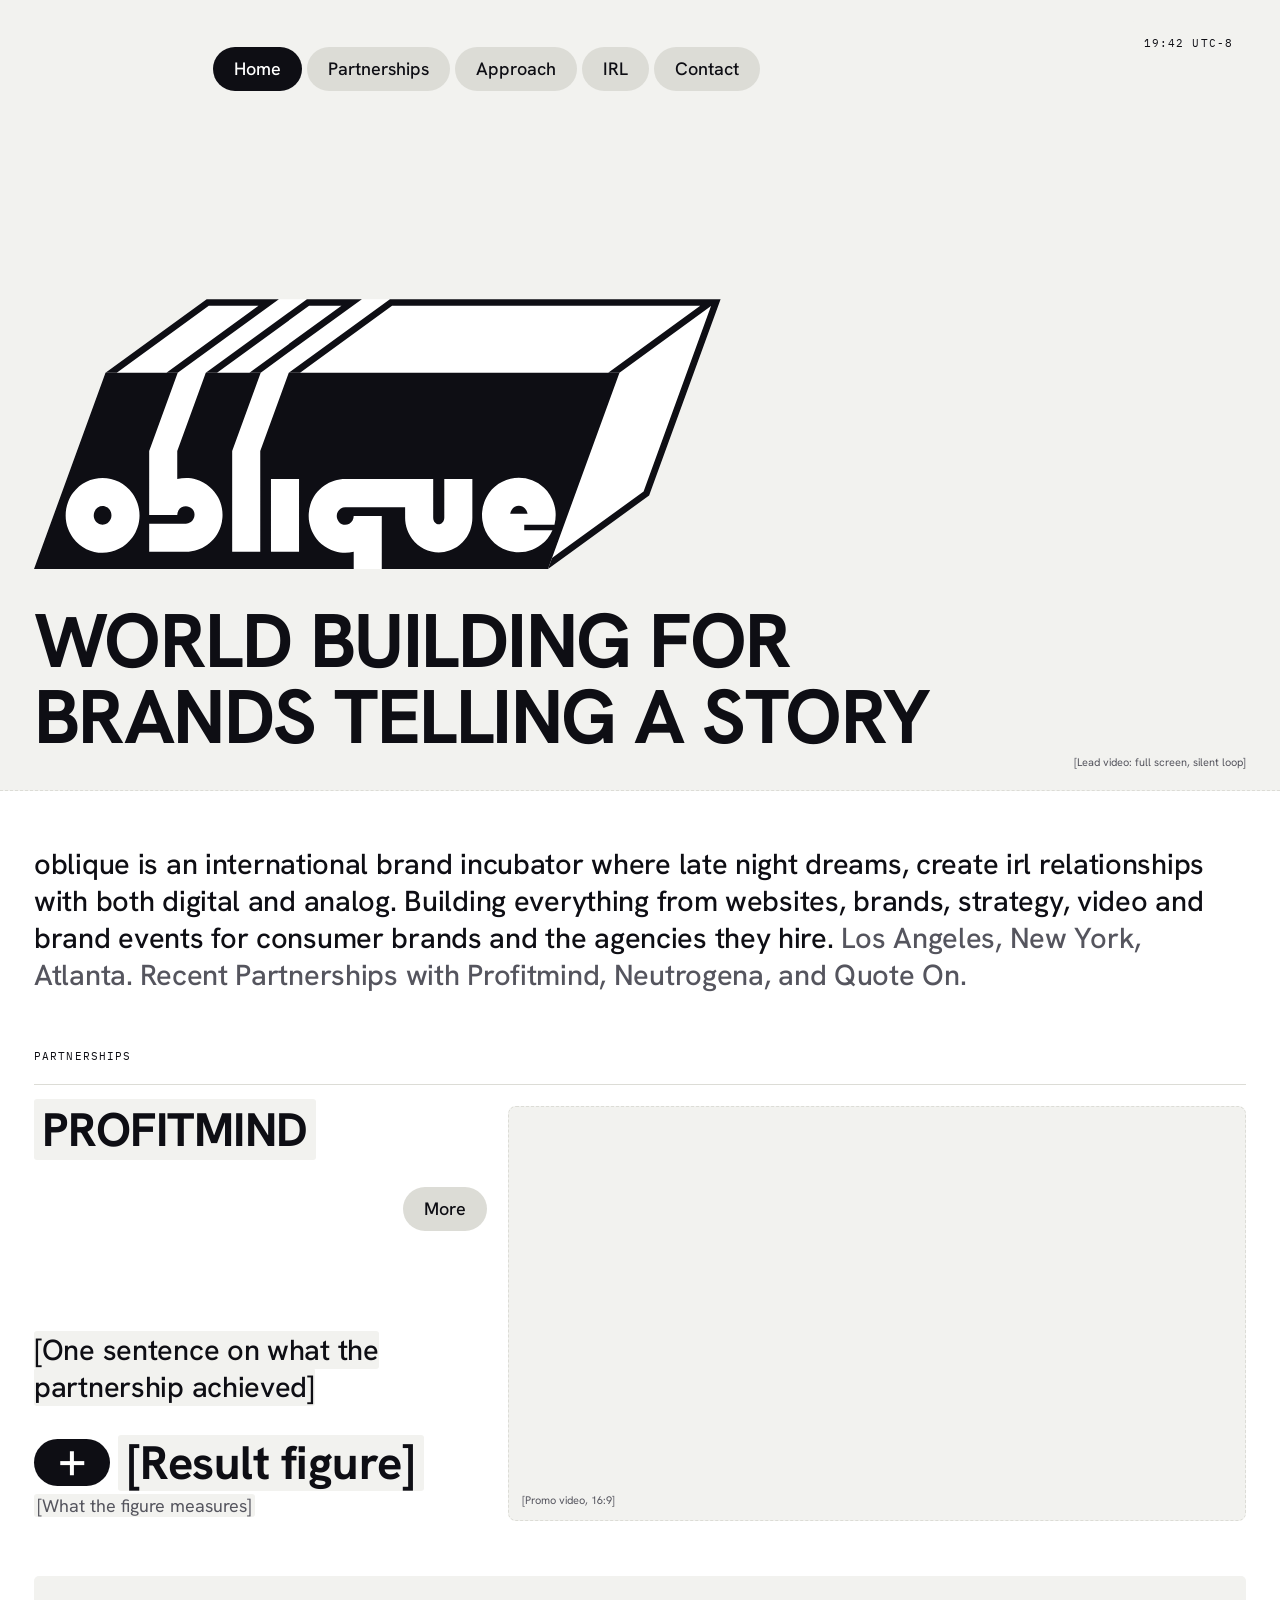
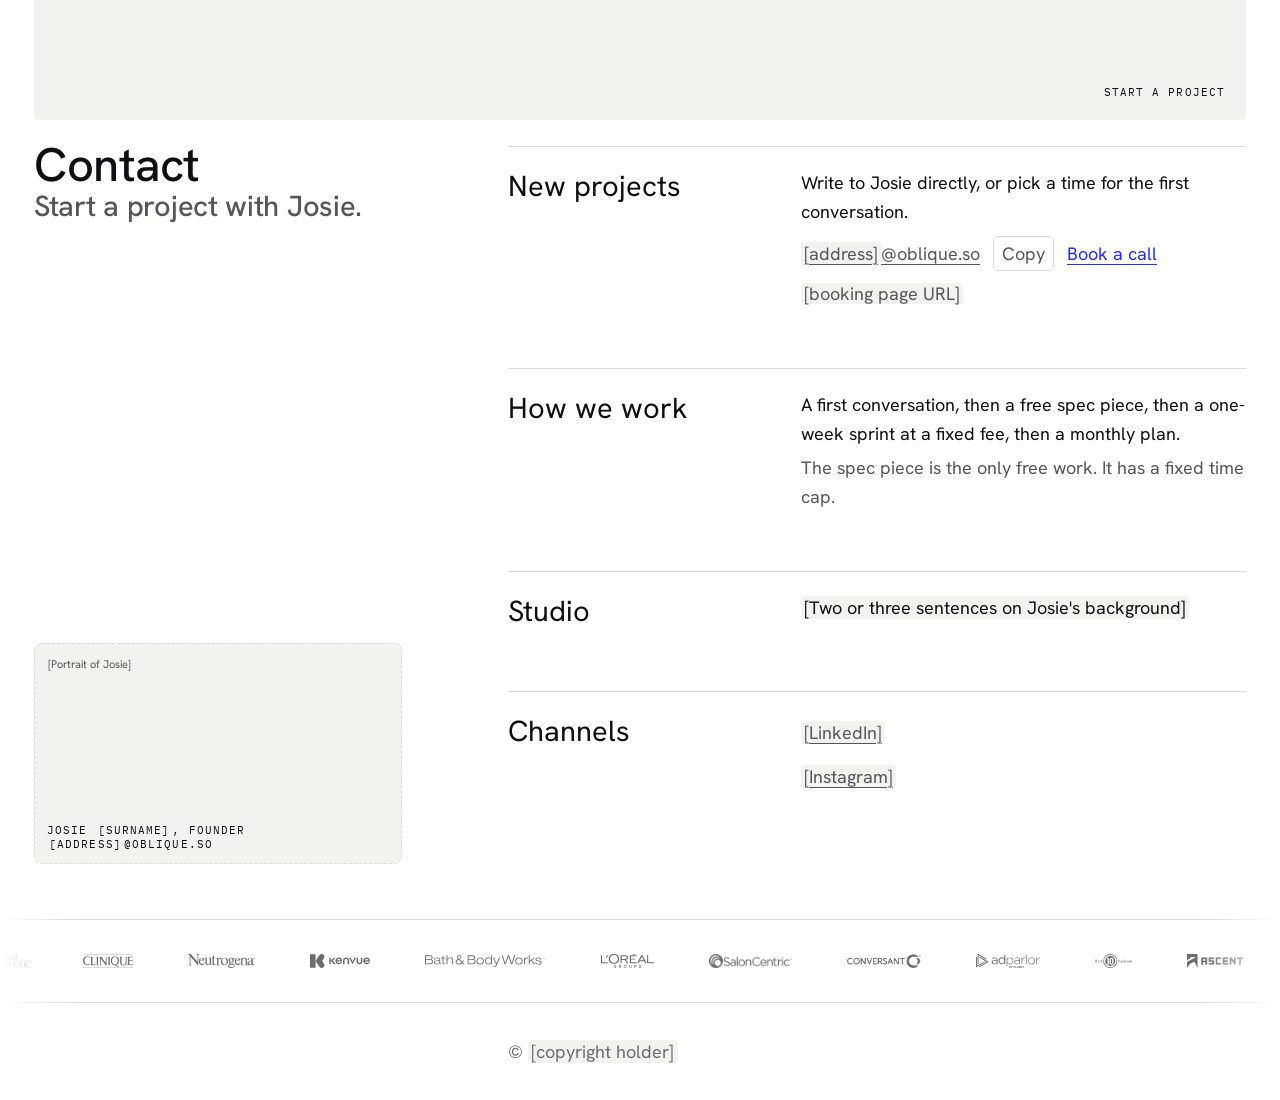
==== commit e8c5b794: "Logo v2 shape-shift scroll move, row A, starting above the headline The top bar loop video gives way" ====
--- a/index.html
+++ b/index.html
@@ -130,13 +130,16 @@
   .topbar-inner { display: flex; align-items: flex-start; gap: var(--space-13); padding: var(--space-21) var(--margin); }
   /* Pill and clock height 44: the touch target minimum, a departure the Golden notes log. */
   .panel { pointer-events: auto; display: flex; align-items: center; min-height: 2.75rem; background: var(--frost); border-radius: var(--radius); }
-  /* The loop is a square with the box in a band at x 20 to 86 percent, y 39 to 64 percent, the same in every frame of the loop. The panel crops to that band.
-     The loop and its poster are transparent, so the panel has no fill and the page white shows through. */
-  /* --logo scales the whole mark: panel, loop and offsets together (1.6, Josie 2026-10-17: "needs to be bigger"). The panel keeps its drawn size, 166.4 x 70.4 (a departure the Golden notes log);
-     the loop is drawn 248 square so the box fills the panel, as in both frames (2026-10-23). */
-  .wordmark { --logo: 1.6; position: relative; flex: none; width: calc(6.5rem * var(--logo)); height: calc(2.75rem * var(--logo)); padding: 0; overflow: hidden; background: transparent; color: var(--ink); text-decoration: none; }
-  .logo-loop { position: absolute; width: calc(9.6875rem * var(--logo)); height: calc(9.6875rem * var(--logo)); left: calc(-1.875rem * var(--logo)); top: calc(-3.515625rem * var(--logo)); }
-  .tabs { pointer-events: auto; min-width: 0; align-self: flex-end; }
+  /* The logo is the shape-shift block from logo-shapeshift.js (row A, Josie 2026-10-22), in place of the turning loop since 2026-10-23. --logo scales the panel
+     (1.6, Josie 2026-10-17: "needs to be bigger"). The panel keeps its drawn size, 166.4 x 70.4 (a departure the Golden notes log), and has no fill. */
+  .wordmark { --logo: 1.6; position: relative; flex: none; width: calc(6.5rem * var(--logo)); height: calc(2.75rem * var(--logo)); padding: 0; background: transparent; color: var(--ink); text-decoration: none; }
+  /* Without scripts, or with reduced motion, the block rests in the panel as the wide shape, the panel's full width, as both frames draw the logo
+     (a departure: the smaller loop used 0.724, the spiral's eye). A white silhouette sits behind it, so its letters and lit faces stay white over the hero. */
+  .logo-live { position: absolute; left: 50%; top: 50%; width: calc(6.5rem * var(--logo)); height: auto; transform: translate(-50%, -50%); overflow: visible; }
+  /* With scripts it is fixed, and the script sets its size and place every frame. It passes behind the pill row (z-index 2 below). */
+  .logo-live.is-live { position: fixed; left: 0; top: 0; z-index: 1; pointer-events: none; }
+  .logo-js .logo-live:not(.is-live) { visibility: hidden; }
+  .tabs { position: relative; z-index: 2; pointer-events: auto; min-width: 0; align-self: flex-end; }
   .tabs ul { display: flex; gap: var(--space-5); }
   .tabs a { display: flex; align-items: center; min-height: 2.75rem; padding: 0 var(--space-21); background: var(--line); border-radius: 999px; color: var(--ink); font-size: var(--t-body); font-weight: 500; line-height: var(--lh-tight); text-decoration: none; white-space: nowrap; transition: background-color 200ms ease, color 200ms ease; }
   .tabs a:hover { background: #CDCDC6; }
@@ -172,6 +175,9 @@
   .hero h1 { font-family: var(--font-display); font-weight: 700; font-size: var(--t-hero); line-height: var(--lh-tight); letter-spacing: -0.02em; text-transform: uppercase; color: var(--ink); }
   /* Desktop sets two lines, World building for / brands telling a story; narrower screens wrap each again (five lines on the phone). */
   .hero h1 span { display: block; }
+  /* Where the block starts (2026-10-23): above the headline on its left edge, its foot one margin above the headline's top, front face this wide.
+     514 is the desktop golden column; phones take 0.618 of the screen. It grows up into the open hero, under the top bar. */
+  .hero-logo { position: absolute; left: var(--margin); bottom: 100%; margin-bottom: var(--margin); width: min(514px, 61.8vw); height: 1px; visibility: hidden; pointer-events: none; }
 
   /* 2. Intro statement: Koto. One large paragraph, ink then grey, across the inner width as the frames set it. */
   .intro { padding-top: var(--space-55); }
@@ -306,14 +312,16 @@
     *, *::before, *::after { transition: none !important; animation: none !important; }
   }
 </style>
+<!-- The logo script will move the block: hide the panel copy until its first frame, so it does not flash in the panel first. -->
+<script>if (window.matchMedia && !window.matchMedia('(prefers-reduced-motion: reduce)').matches) document.documentElement.classList.add('logo-js');</script>
 </head>
 <body>
 <a class="skip" href="#main">Skip to content</a>
 
 <header class="topbar">
   <div class="topbar-inner">
-    <!-- Logo v2 loop (Oblique V2 Brand Style Guide/logo/loop/) on transparent: HEVC with alpha for Safari, VP9 WebM with alpha for Chrome, Edge and Firefox. Silent, loops, paused under prefers-reduced-motion; the transparent PNG poster is the still. -->
-    <a class="panel wordmark" href="#main"><video class="logo-loop" poster="media/oblique-logo-v2-poster.png" autoplay muted loop playsinline disablepictureinpicture aria-hidden="true" tabindex="-1"><source src="media/oblique-logo-v2-loop.mov" type='video/quicktime; codecs="hvc1"'><source src="media/oblique-logo-v2-loop.webm" type="video/webm"></video><span class="vh">Oblique, back to top</span></a>
+    <!-- Logo v2 shape-shift, row A (Oblique V2 Brand Style Guide/logo/shapeshift/): today's wide shape, drawn by logo-shapeshift.js. The script below moves it between the hero and this panel. -->
+    <a class="panel wordmark" href="#main"><svg class="logo-live" viewBox="216 216 1941.394 564.966" fill="currentColor" aria-hidden="true" focusable="false"><polygon class="logo-back" fill="#FFFFFF" points="342.724,432.793 216,780.966 1732.282,780.966 2030.67,564.173 2157.394,216 641.112,216"/><path fill-rule="evenodd" d="M342.724,432.793L216,780.966L1159.14,780.966L1159.14,730.215C1140.23,734.439 1122.136,734.098 1103.433,728.508C1089.235,724.267 1075.613,717.257 1063.911,707.175C1054.098,698.723 1045.87,688.393 1039.445,676.455C1034.127,666.578 1030.235,655.36 1028.153,644.028C1026.444,634.718 1025.91,625.34 1026.647,615.868C1027.291,607.625 1028.725,599.347 1031.164,591.548C1046.133,543.659 1090.387,515.601 1133.921,515.601L1393.636,515.601L1393.636,629.521C1393.636,632.226 1394.204,635.14 1395.142,637.628C1396.049,640.034 1397.239,642.219 1398.906,644.028C1400.374,645.619 1402.294,646.993 1404.176,647.868C1415.001,652.911 1426.383,642.919 1426.383,629.948L1426.383,515.601L1509.191,515.601L1509.191,629.948C1509.191,642.343 1507.042,654.81 1502.792,666.215C1499.337,675.482 1494.59,684.131 1488.865,691.815C1483.528,698.983 1477.208,705.652 1470.421,711.015C1427.79,744.709 1365.071,737.345 1331.154,691.815C1325.086,683.67 1320.348,674.411 1316.851,664.508C1312.989,653.577 1310.829,641.737 1310.829,629.948L1310.829,598.375L1134.298,598.375C1129.751,598.375 1125.087,599.672 1121.124,602.215C1110.487,609.042 1105.748,623.51 1111.714,635.922C1112.9,638.392 1114.416,640.833 1116.231,642.749C1124.26,651.223 1136.666,652.694 1146.343,647.016C1150.081,644.823 1153.457,641.636 1155.753,637.629C1158.053,633.618 1158.982,629.134 1159.14,624.402L1241.948,624.402L1241.948,780.967L1732.282,780.966L1859.006,432.793L883.421,432.793L883.421,432.793L883.421,729.787L800.613,729.787L800.613,432.793L800.613,432.793L638.575,432.793L638.575,432.793L638.575,515.601C657.756,511.313 675.673,511.241 694.658,516.881C708.897,521.113 722.425,528.572 734.18,538.641C744.015,547.068 752.567,557.436 759.022,569.361C764.356,579.213 768.221,590.041 770.314,601.361C772.03,610.65 772.561,620.066 771.82,629.521C771.176,637.747 769.75,646.063 767.303,653.841C752.236,701.777 708.092,729.788 664.546,729.788L555.767,729.788L555.767,647.015L664.17,647.015C668.777,647.015 673.305,645.709 677.344,643.175C687.872,636.57 692.961,622.281 687.13,609.895C685.899,607.275 684.171,605.065 682.237,603.068C674.043,594.616 661.178,593.178 651.372,598.801C647.6,600.964 644.307,604.19 641.962,608.188C639.64,612.143 638.736,616.713 638.574,621.415L555.766,621.415L555.766,432.794L555.766,432.793ZM521.279,658.534C517.718,669.013 512.844,678.835 506.6,687.547C463.536,747.635 375.143,748.373 331.198,689.254C325.176,681.156 320.204,672.106 316.519,662.374C311.791,649.89 309.367,636.283 309.367,622.694C309.367,609.105 311.791,595.498 316.519,583.014C320.204,573.282 325.176,564.232 331.198,556.134C375.142,497.015 463.536,497.753 506.6,557.841C512.844,566.553 517.719,576.375 521.279,586.854C525.171,598.31 527.302,610.415 527.302,622.694C527.302,634.973 525.171,647.078 521.279,658.534ZM394.056,612.455C392.806,615.723 392.174,619.132 392.174,622.695C392.174,625.929 392.641,629.069 393.68,632.082C401.867,655.877 433.676,656.325 442.612,632.935C443.865,629.65 444.464,626.27 444.494,622.695C444.52,619.631 443.922,616.602 442.988,613.735C435.114,589.552 403.067,588.869 394.056,612.455ZM997.859,729.788L915.051,729.788L915.051,515.601L997.859,515.601L997.859,729.788ZM1745.426,666.641C1741.523,675.272 1736.818,683.277 1731.123,690.534C1702.016,727.616 1654.436,739.989 1612.934,726.374C1576.036,714.269 1545.013,681.672 1538.783,637.627C1537.62,629.414 1537.341,620.735 1538.03,612.454C1538.832,602.841 1540.872,593.68 1544.052,584.721C1547.519,574.967 1552.16,565.598 1557.979,557.414C1599.842,498.534 1685.461,496.443 1730.37,551.867C1736.291,559.176 1741.086,567.334 1745.05,576.187C1749.808,586.811 1753.293,598.463 1754.46,610.32C1755.792,623.862 1754.663,636.901 1751.449,650L1662.243,650L1662.243,666.64L1745.427,666.64ZM1668.264,607.334C1658.297,590.741 1635.291,590.19 1624.978,606.481C1622.772,609.967 1621.515,613.811 1620.838,618.001L1672.028,618.001C1671.366,614.033 1670.285,610.701 1668.264,607.334Z"/><polygon points="641.112,216 342.724,432.793 375.981,432.793 647.464,235.548 793.992,235.548 522.509,432.793 555.766,432.793 854.154,216"/><polygon points="936.963,216 638.575,432.793 671.832,432.793 943.315,235.548 1038.839,235.548 767.356,432.793 800.613,432.793 1099.001,216"/><polygon points="1181.809,216 883.421,432.793 916.678,432.793 1188.161,235.548 2097.232,235.548 1825.749,432.793 1859.006,432.793 2129.113,236.548 2014.345,551.871 1744.238,748.117 1732.282,780.966 2030.67,564.173 2157.394,216"/></svg><span class="vh">Oblique, back to top</span></a>
     <nav class="tabs" aria-label="Sections">
       <ul>
         <li><a href="#home" aria-current="true">Home</a></li>
@@ -334,6 +342,7 @@
     <!-- Drop in: media/lead.mp4, full-screen loop (muted, loop, playsinline, poster media/lead.jpg, a visible pause button, paused under prefers-reduced-motion). Pick footage with a calm, light lower left so the ink headline at the foot stays readable over it. -->
     <div class="slot slot-hero" role="img" aria-label="[Partner name], [what the loop shows]"><span>[Lead video: full screen, silent loop]</span></div>
     <div class="wrap hero-text">
+      <div class="hero-logo" aria-hidden="true"></div>
       <h1 id="hero-title"><span>World building for</span> <span>brands telling a story</span></h1>
     </div>
   </section>
@@ -559,10 +568,151 @@
   </div>
 </footer>
 
+<script src="logo-shapeshift.js"></script>
 <script>
+  /* Logo (Josie, 2026-10-22, after the AI in Design Report 2026 logo): the block from logo-shapeshift.js, row A, word at the bottom.
+     At the top of the page it sits above the headline on its left edge (2026-10-23, since the headline moved to the foot of the hero) and
+     grows once through the golden steps (wide, 2.618, 1.618, square, then rests on 1.618), only as far as the room between the top bar
+     and the headline allows. Scrolling the first 0.618 of the hero carries it into the top bar panel and back to the wide shape; scrolling
+     up reverses it, and it never runs over the headline. With reduced motion, no script, or no room in the hero (short landscape screens)
+     it stays in the panel. */
   (function () {
-    var v = document.querySelector('.logo-loop');
-    if (v && window.matchMedia && window.matchMedia('(prefers-reduced-motion: reduce)').matches) { v.removeAttribute('autoplay'); v.pause(); }
+    var root = document.documentElement;
+    var logo = document.querySelector('.logo-live');
+    var panel = document.querySelector('.wordmark');
+    var slot = document.querySelector('.hero-logo');
+    var bar = document.querySelector('.topbar-inner');
+    var hero = document.getElementById('home');
+    var title = document.getElementById('hero-title');
+    var L = window.ObliqueLogo;
+    if (!logo || !panel || !slot || !bar || !hero || !title || !L || !window.requestAnimationFrame || !window.matchMedia) {
+      root.classList.remove('logo-js');
+      return;
+    }
+
+    var face = logo.querySelector('path');
+    var back = logo.querySelector('.logo-back');
+    var depth = logo.querySelectorAll('polygon:not(.logo-back)');
+    var S = L.steps;
+    var STEPS = [S.wide, S.phi2, S.phi, S.square, S.phi];
+    var MOVE = 618, HOLD = 382;   /* ms: each step of the opening moves for 0.618 s, then holds for 0.382 s */
+    var NAV = 1;                  /* in the panel the wide shape spans the panel's 6.5rem x --logo width, as in the CSS and both frames */
+    var reduce = window.matchMedia('(prefers-reduced-motion: reduce)');
+    var now = function () { return window.performance ? performance.now() : 0; };
+    var on = false, frame = 0, lastH = -1, drawn = '';
+    /* The opening plays once: 'wait' until the first visible frame after the fonts, then 'run', then 'done'. */
+    var opening = 'wait', start = 0, runSeq = null, fontsIn = !(document.fonts && document.fonts.ready);
+
+    var boxW = function (h) { return L.K * h + L.W0 + L.DX; };
+    var boxH = function (h) { return h - L.DY; };
+    var smooth = function (t) { t = t < 0 ? 0 : t > 1 ? 1 : t; return t * t * (3 - 2 * t); };
+    var inOut = function (t) { return t < 0.5 ? 4 * t * t * t : 1 - Math.pow(2 - 2 * t, 3) / 2; };
+
+    var shape = function (h) {
+      var r = L.build(h);
+      face.setAttribute('d', r.d);
+      for (var i = 0; i < depth.length; i++) depth[i].setAttribute('points', r.depth[i]);
+      if (back) back.setAttribute('points', r.hull);
+      logo.setAttribute('viewBox', r.box.join(' '));
+      return r.box;
+    };
+
+    var draw = function (h, s, x, y) {
+      var key = h.toFixed(2) + ' ' + s.toFixed(5) + ' ' + x.toFixed(1) + ' ' + y.toFixed(1);
+      if (key === drawn) return;
+      drawn = key;
+      if (Math.abs(h - lastH) > 0.005) { shape(h); lastH = h; }
+      var w = boxW(h) * s, tall = boxH(h) * s;
+      logo.style.width = w + 'px';
+      logo.style.height = tall + 'px';
+      logo.style.transform = 'translate3d(' + x + 'px,' + (y - tall) + 'px,0)';
+    };
+
+    /* The opening: the height t ms in, through the steps that fit; -1 once it is over. */
+    var play = function (t, seq) {
+      if (t < HOLD) return seq[0];
+      for (var i = 1; i < seq.length; i++) {
+        var t0 = HOLD + (i - 1) * (MOVE + HOLD);
+        if (t < t0 + MOVE) return seq[i - 1] + (seq[i] - seq[i - 1]) * inOut((t - t0) / MOVE);
+        if (t < t0 + MOVE + HOLD) return seq[i];
+      }
+      return -1;
+    };
+
+    /* time is the frame's timestamp; undefined when called straight from enable(). */
+    var render = function (time) {
+      frame = 0;
+      if (!on) return;
+      var pr = panel.getBoundingClientRect();
+      if (pr.width <= 0) return;
+      var sr = slot.getBoundingClientRect();
+      var tt = title.getBoundingClientRect().top;
+      var margin = parseFloat(getComputedStyle(slot).marginBottom) || 0;
+      var y0 = window.pageYOffset;
+      /* Room above the headline in the open hero: from a margin under the top bar down to the slot's foot, as at the top of the page. */
+      var room = sr.bottom + y0 - bar.getBoundingClientRect().bottom - margin;
+      var navW = 6.5 * (parseFloat(getComputedStyle(root).fontSize) || 16) * (parseFloat(getComputedStyle(panel).getPropertyValue('--logo')) || 1.6) * NAV;
+      var sNav = navW / boxW(S.wide);
+      /* The hero needs the slot on screen at the top of the page and room above the headline for the wide shape at panel size. */
+      var heroOK = sr.bottom + y0 <= window.innerHeight + 0.5 && room >= boxH(S.wide) * sNav;
+      /* The front face as wide as the hero box, smaller where needed so the 2.618 step still fits above the headline. */
+      var sHero = Math.max(sNav, Math.min(sr.width / L.W0, room / boxH(S.phi2)));
+      /* Steps that fit: between the top bar and the headline, and inside the right margin. */
+      var seq = [];
+      STEPS.forEach(function (h) {
+        if (boxH(h) * sHero <= room + 0.5 && sr.left + boxW(h) * sHero <= root.clientWidth - margin + 0.5 && seq[seq.length - 1] !== h) seq.push(h);
+      });
+      if (!seq.length) seq.push(S.wide);
+      var hHero = seq[seq.length - 1];
+
+      if (opening === 'wait') {
+        var jump = location.hash && location.hash !== '#home' && location.hash !== '#main';
+        if (!heroOK || y0 >= 1 || jump) opening = 'done';
+        else if (time !== undefined && fontsIn && document.visibilityState !== 'hidden') { opening = 'run'; start = time; runSeq = seq; }
+        else hHero = seq[0];
+      }
+      if (opening === 'run') {
+        var o = play((time === undefined ? now() : time) - start, runSeq);
+        if (o < 0) opening = 'done'; else hHero = o;
+      }
+
+      var e = heroOK ? smooth(y0 / (hero.offsetHeight * 0.618)) : 1;
+      var h = hHero + (S.wide - hHero) * e;
+      var s = Math.exp(Math.log(sHero) + (Math.log(sNav) - Math.log(sHero)) * e);
+      var navX = pr.left + (pr.width - navW) / 2;
+      var navY = pr.top + (pr.height + boxH(S.wide) * sNav) / 2;
+      var y = sr.bottom + (navY - sr.bottom) * e;
+      /* It never runs over the headline: its foot stays a margin above the headline's top until the headline has gone under the top bar. */
+      if (heroOK && e < 1) y = Math.min(y, Math.max(tt - margin, navY));
+      draw(h, s, sr.left + (navX - sr.left) * e, y);
+      if (opening !== 'done') frame = requestAnimationFrame(render);
+    };
+
+    var queue = function () { if (on && !frame) frame = requestAnimationFrame(render); };
+    var enable = function () {
+      on = true;
+      logo.classList.add('is-live');
+      render();
+    };
+    var disable = function () {
+      on = false; lastH = -1; drawn = '';
+      if (opening !== 'done') opening = 'done';
+      if (frame) cancelAnimationFrame(frame);
+      frame = 0;
+      shape(S.wide);
+      logo.classList.remove('is-live');
+      root.classList.remove('logo-js');
+      logo.style.width = logo.style.height = logo.style.transform = '';
+    };
+    var sync = function () { if (reduce.matches) { if (on) disable(); } else if (!on) enable(); };
+    var fonts = function () { fontsIn = true; queue(); };
+
+    window.addEventListener('scroll', queue, { passive: true });
+    window.addEventListener('resize', queue);
+    if (reduce.addEventListener) reduce.addEventListener('change', sync);
+    else if (reduce.addListener) reduce.addListener(sync);
+    if (!fontsIn) { document.fonts.ready.then(fonts); setTimeout(fonts, 1000); }
+    sync();
   })();
 
 (function () {
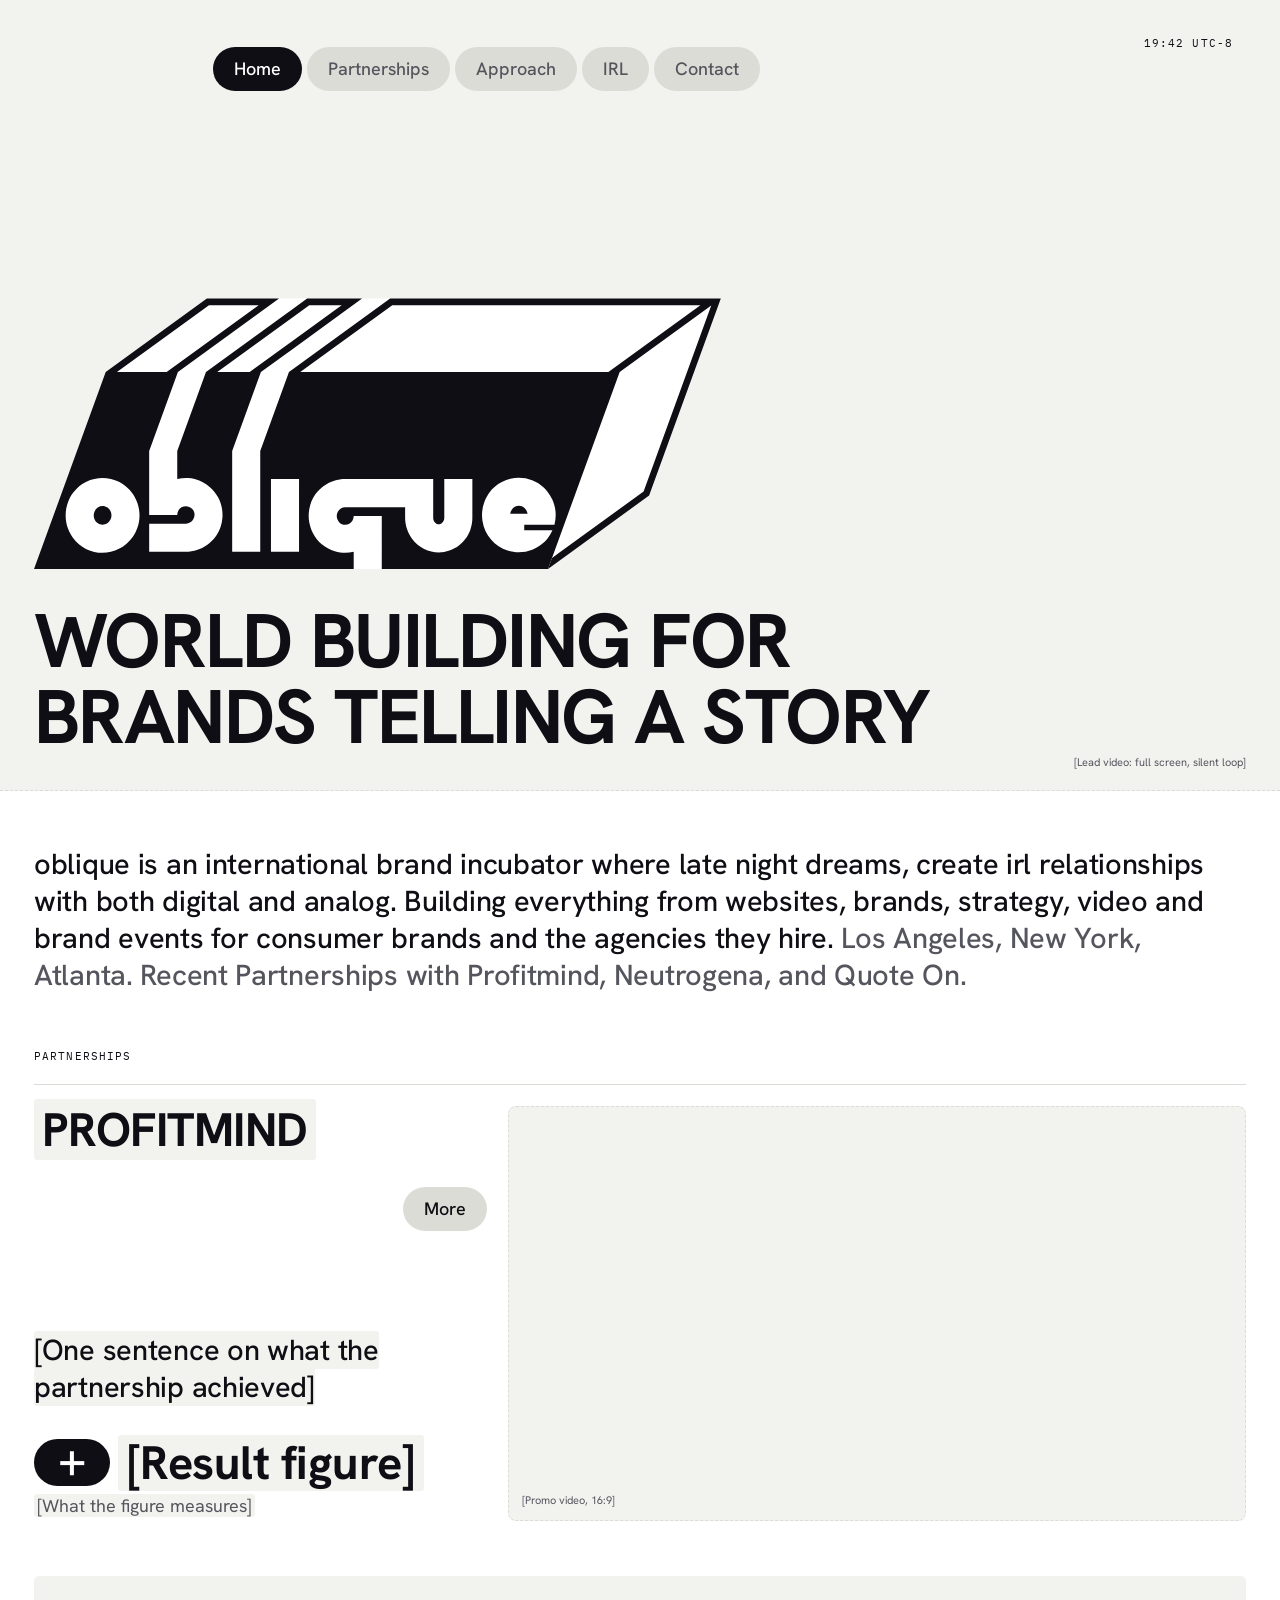
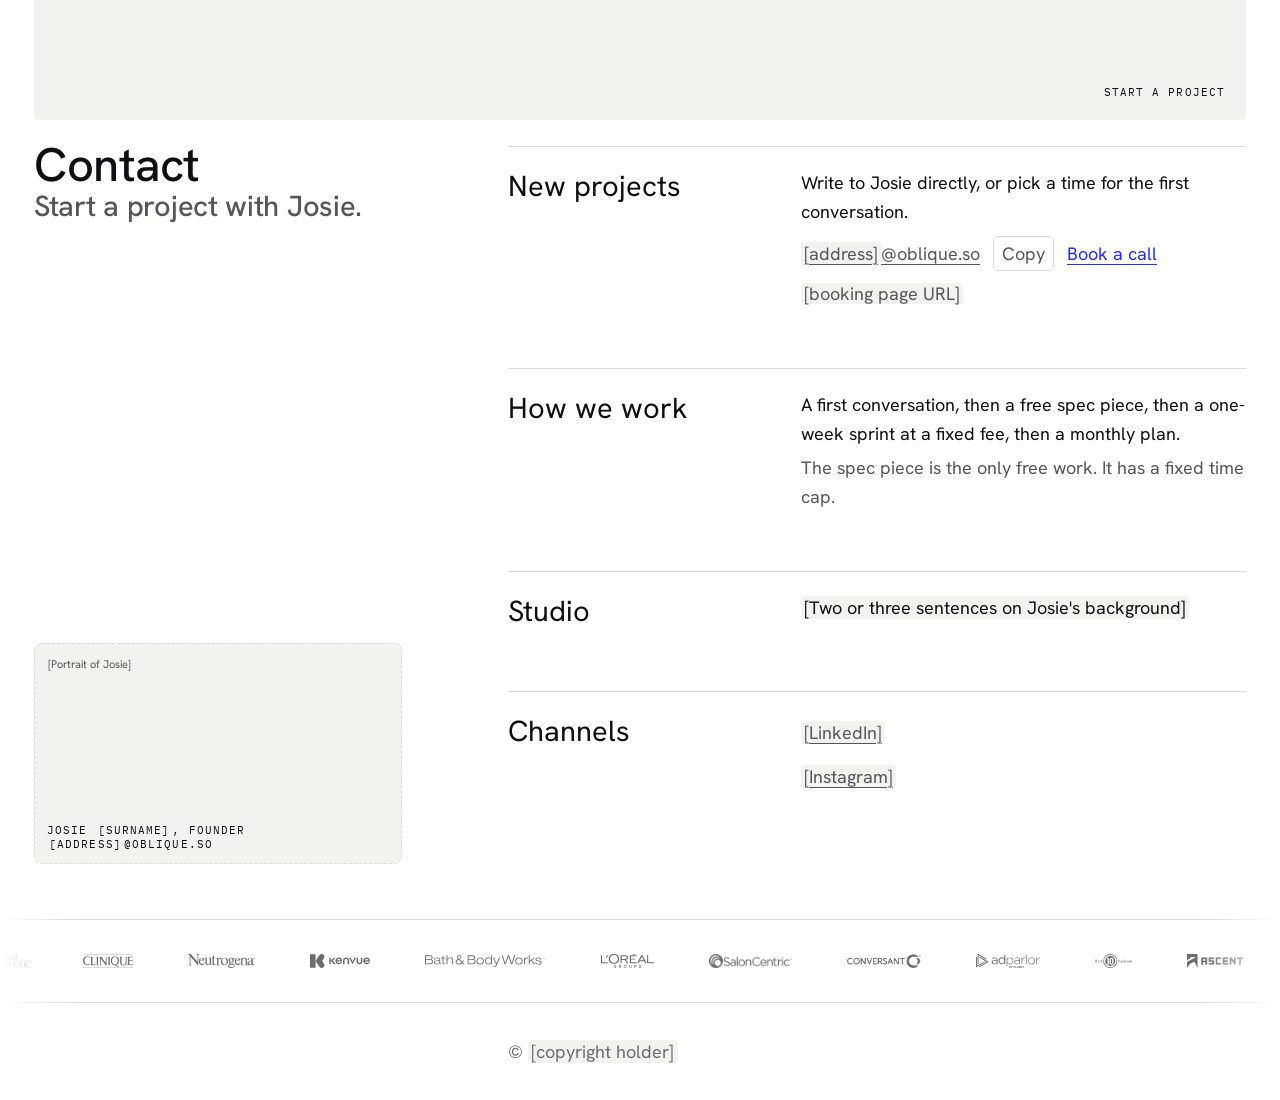
==== commit 040e6099: "Tab hover and a PLAY label that restarts the hero video Tabs rest grey and turn ink on hover and foc" ====
--- a/index.html
+++ b/index.html
@@ -141,8 +141,9 @@
   .logo-js .logo-live:not(.is-live) { visibility: hidden; }
   .tabs { position: relative; z-index: 2; pointer-events: auto; min-width: 0; align-self: flex-end; }
   .tabs ul { display: flex; gap: var(--space-5); }
-  .tabs a { display: flex; align-items: center; min-height: 2.75rem; padding: 0 var(--space-21); background: var(--line); border-radius: 999px; color: var(--ink); font-size: var(--t-body); font-weight: 500; line-height: var(--lh-tight); text-decoration: none; white-space: nowrap; transition: background-color 200ms ease, color 200ms ease; }
-  .tabs a:hover { background: #CDCDC6; }
+  /* Hover (Josie, 2026-10-26, from a reference where nav text brightens): labels rest grey and turn ink on hover and focus. The current section's pill stays filled. */
+  .tabs a { display: flex; align-items: center; min-height: 2.75rem; padding: 0 var(--space-21); background: var(--line); border-radius: 999px; color: var(--grey); font-size: var(--t-body); font-weight: 500; line-height: var(--lh-tight); text-decoration: none; white-space: nowrap; transition: background-color 200ms ease, color 200ms ease; }
+  .tabs a:hover, .tabs a:focus-visible { color: var(--ink); }
   .tabs a[aria-current="true"] { background: var(--ink); color: var(--white); }
   .tabs a:focus-visible { outline-offset: 2px; border-radius: 999px; }
   /* Section jumps land below the top bar. */
@@ -178,6 +179,23 @@
   /* Where the block starts (2026-10-23): above the headline on its left edge, its foot one margin above the headline's top, front face this wide.
      514 is the desktop golden column; phones take 0.618 of the screen. It grows up into the open hero, under the top bar. */
   .hero-logo { position: absolute; left: var(--margin); bottom: 100%; margin-bottom: var(--margin); width: min(514px, 61.8vw); height: 1px; visibility: hidden; pointer-events: none; }
+  /* The lead video covers the slot. Without the file the script removes it and the slot shows. */
+  .hero-video { position: absolute; inset: 0; width: 100%; height: 100%; object-fit: cover; }
+  /* PLAY (Josie, 2026-10-26, from a reference): with a mouse, an ink label follows the pointer over the hero and stands in for it; a click restarts
+     the lead video in place. While it plays from the start the label reads PAUSE. Touch screens and keyboards get the same label as a button.
+     Height 34, padding 13, gap 8; text 14, the guide's Body 14, the half step between 11 and 18. The button is 44 tall, the touch target the pills use. */
+  .play { display: inline-flex; align-items: center; gap: var(--space-8); min-height: 2.125rem; padding: 0 var(--space-13); background: var(--ink); color: var(--white); border: 0; border-radius: var(--radius); font-family: var(--font-mono); font-size: 0.875rem; line-height: var(--lh-mid); letter-spacing: 0.1em; text-transform: uppercase; white-space: nowrap; cursor: pointer; }
+  .play-icon { flex: none; width: 0.625em; height: 0.75em; fill: currentColor; }
+  .play[data-state="play"] .i-pause, .play[data-state="pause"] .i-play { display: none; }
+  /* The button sits at the hero's foot, right, where the headline's last line stays short of it below 960. From 960 the two-line headline can reach
+     the right edge (960 to 1060 wide), so it moves to the top right, under the top bar (the 7.5rem the section jumps use), clear of the logo block. */
+  .play-btn { position: absolute; z-index: 2; right: var(--margin); bottom: var(--space-21); min-height: 2.75rem; }
+  @media (min-width: 960px) { .play-btn { top: 7.5rem; bottom: auto; } }
+  .play-cursor { position: fixed; left: 0; top: 0; z-index: 30; pointer-events: none; }
+  .play-cursor .play { opacity: 0; scale: 0.618; transition: opacity 200ms ease, scale 200ms ease; }
+  .play-cursor.is-on .play { opacity: 1; scale: 1; }
+  .play-on .hero { cursor: none; }
+  @media (hover: hover) and (pointer: fine) { .play-on .play-btn:not(:focus-visible) { opacity: 0; pointer-events: none; } }
 
   /* 2. Intro statement: Koto. One large paragraph, ink then grey, across the inner width as the frames set it. */
   .intro { padding-top: var(--space-55); }
@@ -339,12 +357,16 @@
 
   <!-- 1. Hero -->
   <section class="hero" id="home" aria-labelledby="hero-title">
-    <!-- Drop in: media/lead.mp4, full-screen loop (muted, loop, playsinline, poster media/lead.jpg, a visible pause button, paused under prefers-reduced-motion). Pick footage with a calm, light lower left so the ink headline at the foot stays readable over it. -->
+    <!-- Drop in: media/lead.mp4, the hero reel. The video below plays it as a muted loop (paused under prefers-reduced-motion) and the PLAY label restarts it.
+         Add data-sound to the video once the reel has a sound track. Pick footage with a calm, light lower left so the ink headline at the foot stays readable over it. -->
     <div class="slot slot-hero" role="img" aria-label="[Partner name], [what the loop shows]"><span>[Lead video: full screen, silent loop]</span></div>
+    <video class="hero-video" src="media/lead.mp4" muted loop playsinline preload="auto" aria-hidden="true"></video>
     <div class="wrap hero-text">
       <div class="hero-logo" aria-hidden="true"></div>
       <h1 id="hero-title"><span>World building for</span> <span>brands telling a story</span></h1>
     </div>
+    <button class="play play-btn" type="button" data-state="play" hidden><svg class="play-icon" viewBox="0 0 10 12" aria-hidden="true" focusable="false"><path class="i-play" d="M0 0L10 6L0 12Z"/><path class="i-pause" d="M0 0H3.5V12H0ZM6.5 0H10V12H6.5Z"/></svg><span class="play-text">Play</span><span class="vh"> the video</span></button>
+    <div class="play-cursor" aria-hidden="true" hidden><span class="play" data-state="play"><svg class="play-icon" viewBox="0 0 10 12" aria-hidden="true" focusable="false"><path class="i-play" d="M0 0L10 6L0 12Z"/><path class="i-pause" d="M0 0H3.5V12H0ZM6.5 0H10V12H6.5Z"/></svg><span class="play-text">Play</span></span></div>
   </section>
 
   <!-- 2. Intro statement: ink, then grey. Partner names are folded in here. Text as Josie wrote it in the Figma frames (2026-10-23). -->
@@ -758,6 +780,100 @@
     });
   }
 
+  /* PLAY (Josie, 2026-10-26): the lead video loops muted. A click on the hero (mouse) or on the button (touch, keyboard) restarts it in place and plays
+     it through; the label reads PAUSE until it is paused or ends, then the loop takes over again. The reel has no sound yet: with data-sound on the
+     video the restart plays with sound. With reduced motion the video waits on its first frame and the label sits on the pointer without trailing. */
+  var video = document.querySelector('.hero-video');
+  var playBtn = document.querySelector('.play-btn');
+  var follow = document.querySelector('.play-cursor');
+  var heroEl = document.getElementById('home');
+  if (video && playBtn && follow && heroEl) {
+    var still = window.matchMedia && window.matchMedia('(prefers-reduced-motion: reduce)').matches;
+    var labels = [playBtn, follow.querySelector('.play')];
+    var watching = false, ready = false;
+    var run = function () { var p = video.play(); if (p && p.catch) p.catch(function () { setLabel(); }); };
+    var setLabel = function () {
+      var state = watching && !video.paused ? 'pause' : 'play';
+      labels.forEach(function (el) {
+        el.setAttribute('data-state', state);
+        el.querySelector('.play-text').textContent = state === 'pause' ? 'Pause' : 'Play';
+      });
+    };
+    var toggle = function () {
+      if (!watching) {
+        watching = true;
+        video.loop = false;
+        video.muted = !video.hasAttribute('data-sound');
+        video.currentTime = 0;
+        run();
+      } else if (video.paused) run();
+      else video.pause();
+      /* The loop is already playing, so the restart fires no play event. */
+      setLabel();
+    };
+
+    /* The label follows the pointer, easing 0.2 of the way each frame; it shows only over the hero, never over a link or button. */
+    var tx = 0, ty = 0, cx = 0, cy = 0, mouse = false, shown = false, raf = 0, last = 0;
+    var step = function (time) {
+      raf = 0;
+      var k = still || !last ? 1 : 1 - Math.pow(0.8, Math.min(64, time - last) / 16.7);
+      last = time;
+      cx += (tx - cx) * k; cy += (ty - cy) * k;
+      follow.style.transform = 'translate3d(' + cx + 'px,' + cy + 'px,0) translate(-50%,-50%)';
+      if (Math.abs(tx - cx) > 0.1 || Math.abs(ty - cy) > 0.1) raf = requestAnimationFrame(step); else last = 0;
+    };
+    var over = function (el) { return !!el && heroEl.contains(el) && !el.closest('a, button'); };
+    var place = function (el) {
+      var on = ready && mouse && over(el);
+      if (on && !shown) { cx = tx; cy = ty; last = 0; }
+      if (on !== shown) { shown = on; follow.classList.toggle('is-on', on); }
+      if (on && !raf) raf = requestAnimationFrame(step);
+    };
+    var lastType = '';
+    document.addEventListener('pointerdown', function (e) { lastType = e.pointerType; });
+    document.addEventListener('pointermove', function (e) {
+      mouse = e.pointerType === 'mouse';
+      tx = e.clientX; ty = e.clientY;
+      place(e.target);
+    }, { passive: true });
+    document.documentElement.addEventListener('pointerleave', function () { mouse = false; place(null); });
+    window.addEventListener('scroll', function () { if (mouse) place(document.elementFromPoint(tx, ty)); }, { passive: true });
+    heroEl.addEventListener('click', function (e) { if (ready && lastType === 'mouse' && over(e.target)) toggle(); });
+    playBtn.addEventListener('click', toggle);
+
+    video.addEventListener('play', setLabel);
+    video.addEventListener('pause', setLabel);
+    video.addEventListener('ended', function () {
+      watching = false;
+      video.loop = true;
+      video.muted = true;
+      if (!still) run();
+      setLabel();
+    });
+
+    /* On only once the file loads; without it the slot shows as before. */
+    var start = function () {
+      if (ready) return;
+      ready = true;
+      playBtn.hidden = false;
+      follow.hidden = false;
+      document.documentElement.classList.add('play-on');
+      if (!still) run();
+    };
+    var off = function () {
+      ready = false;
+      video.parentNode.removeChild(video);
+      playBtn.parentNode.removeChild(playBtn);
+      follow.parentNode.removeChild(follow);
+      document.documentElement.classList.remove('play-on');
+    };
+    if (video.error || video.networkState === 3) off();
+    else {
+      video.addEventListener('error', off);
+      if (video.readyState >= 2) start(); else video.addEventListener('loadeddata', start);
+    }
+  }
+
   /* Copy the email address. */
   var copyBtn = document.querySelector('.copy');
   var emailLink = document.getElementById('email-link');
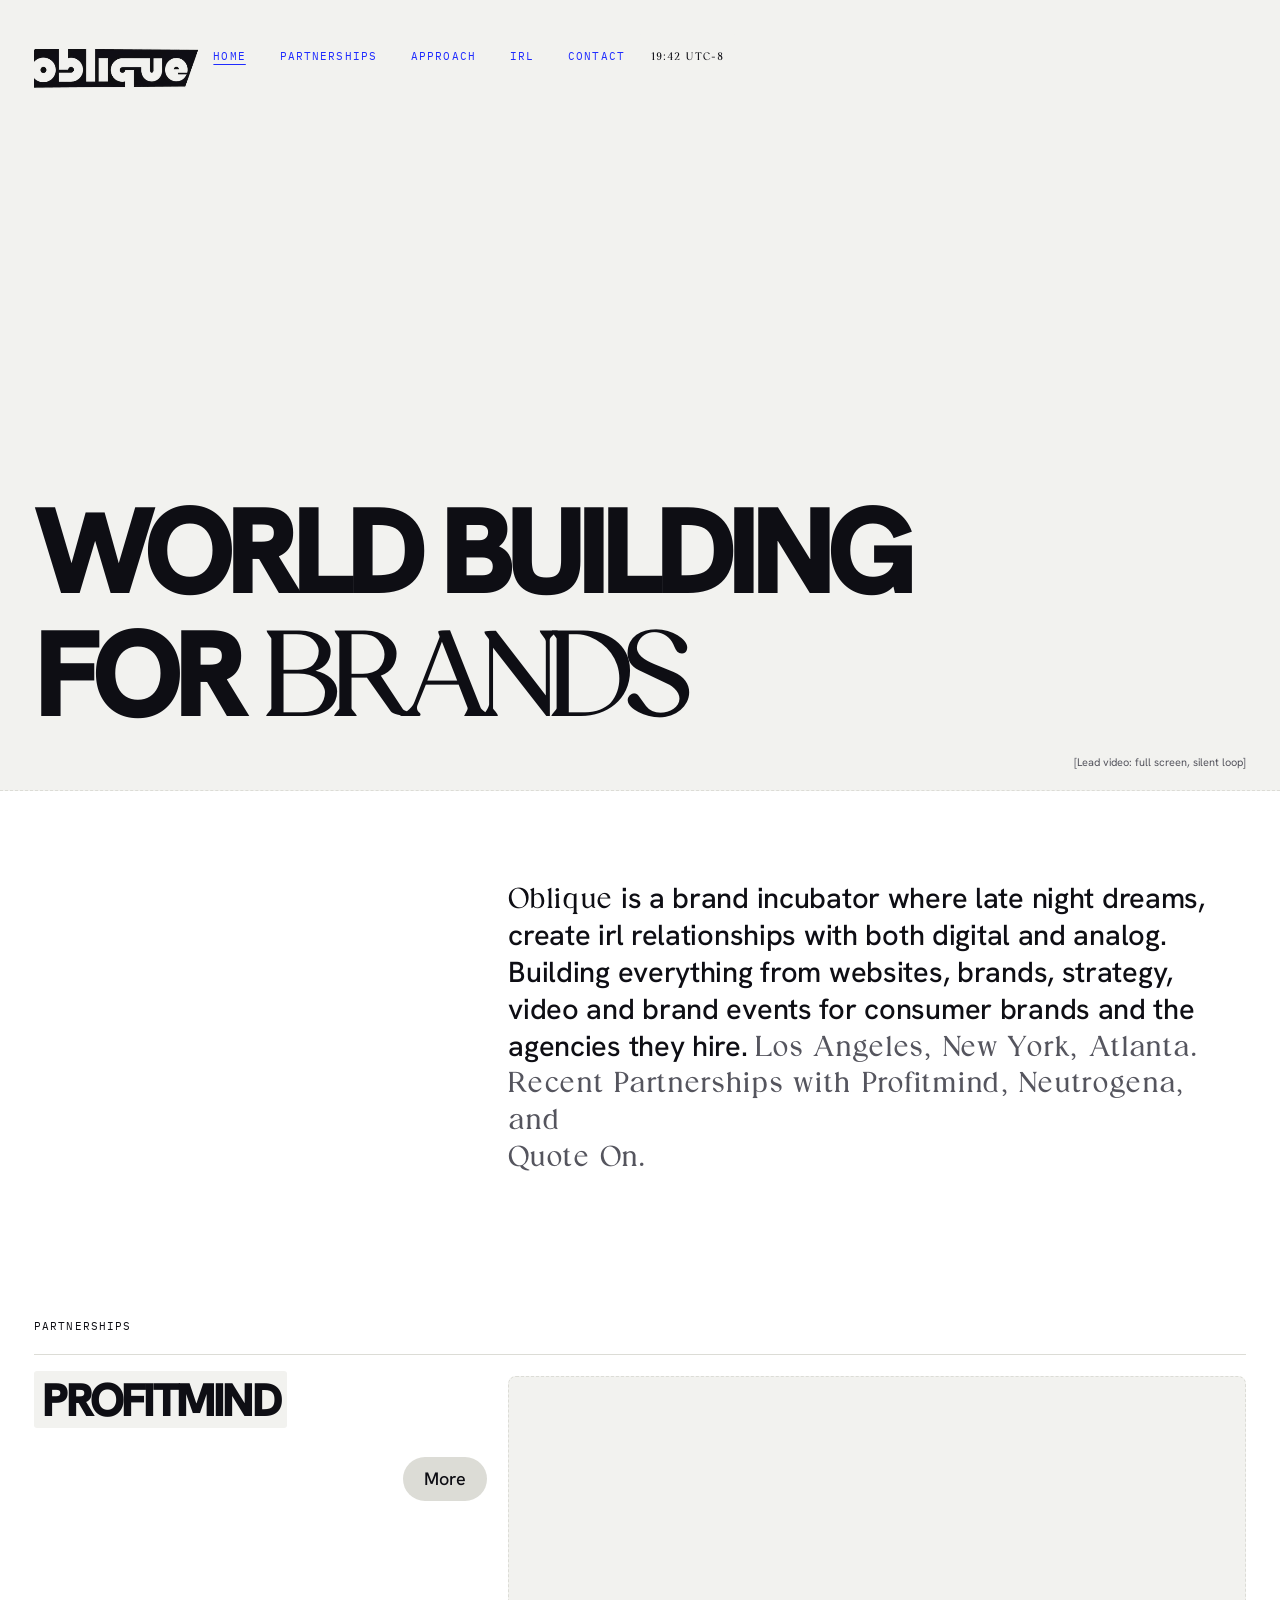
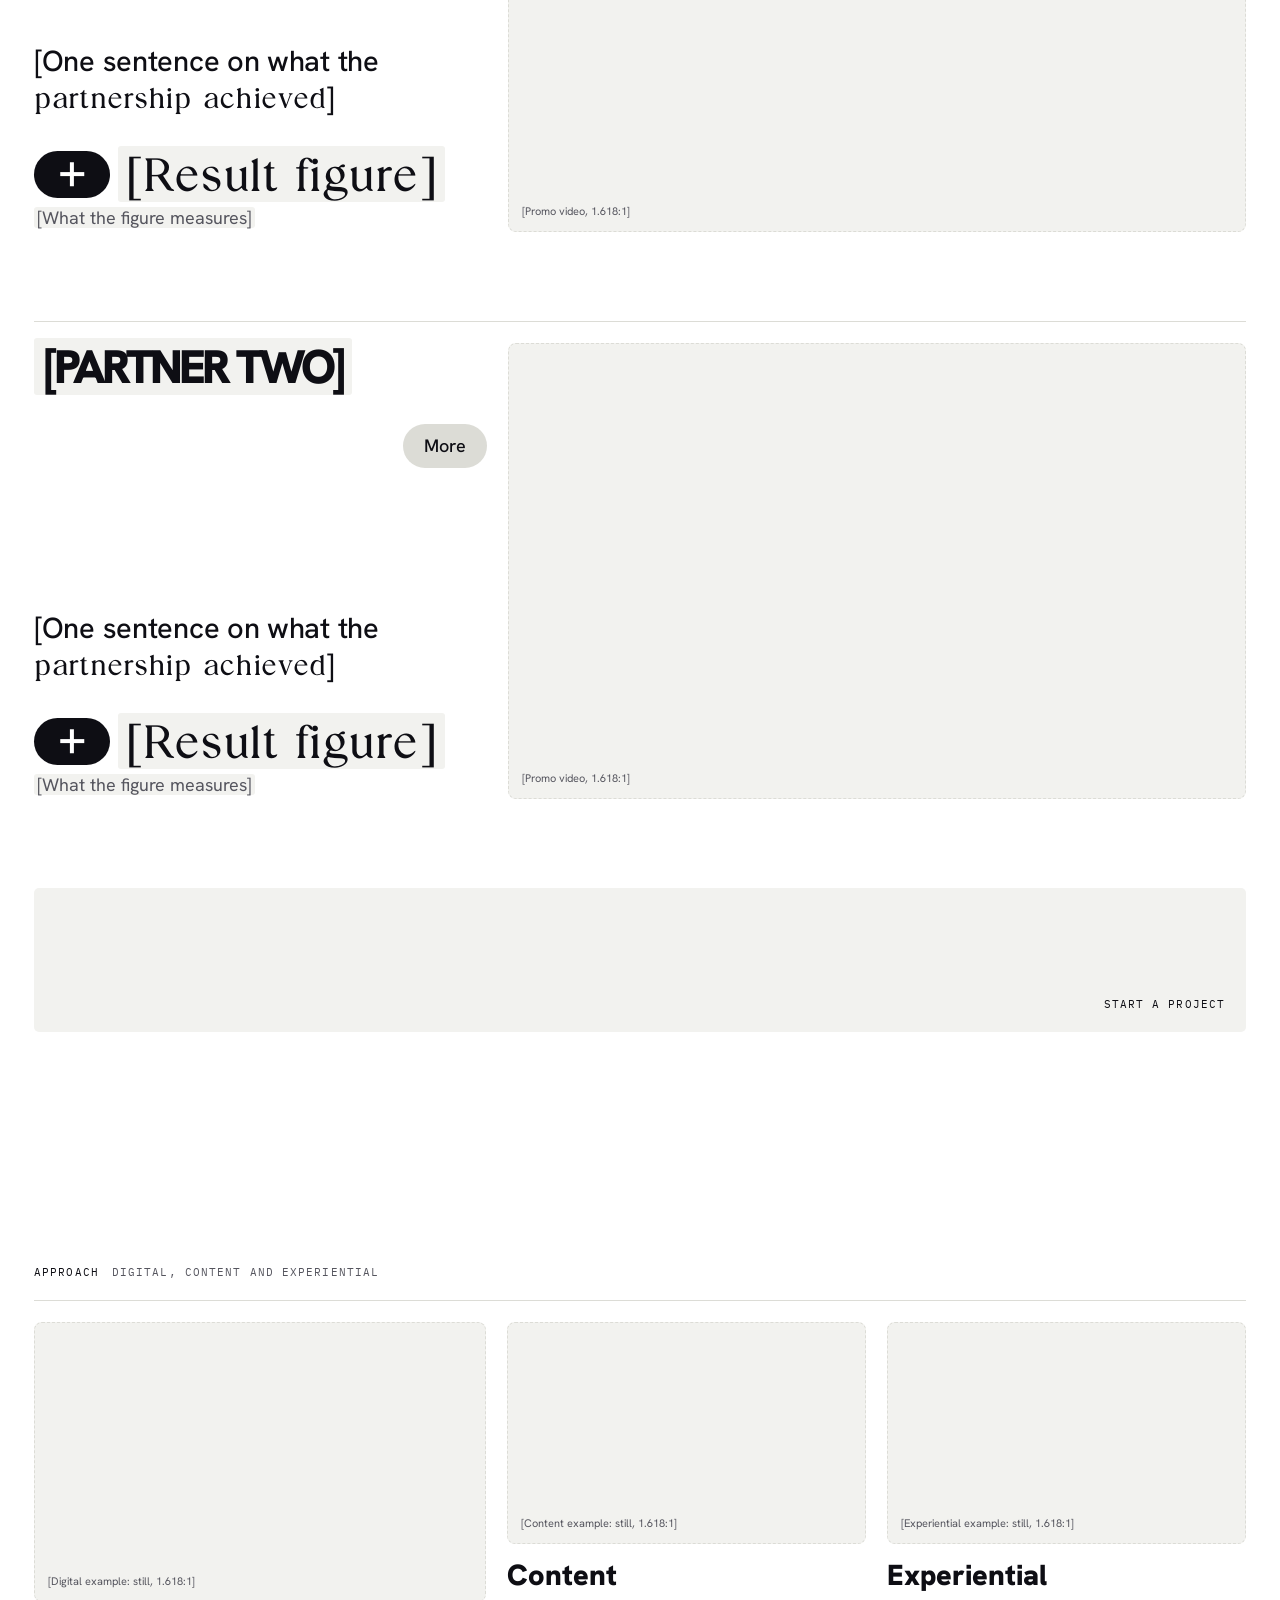
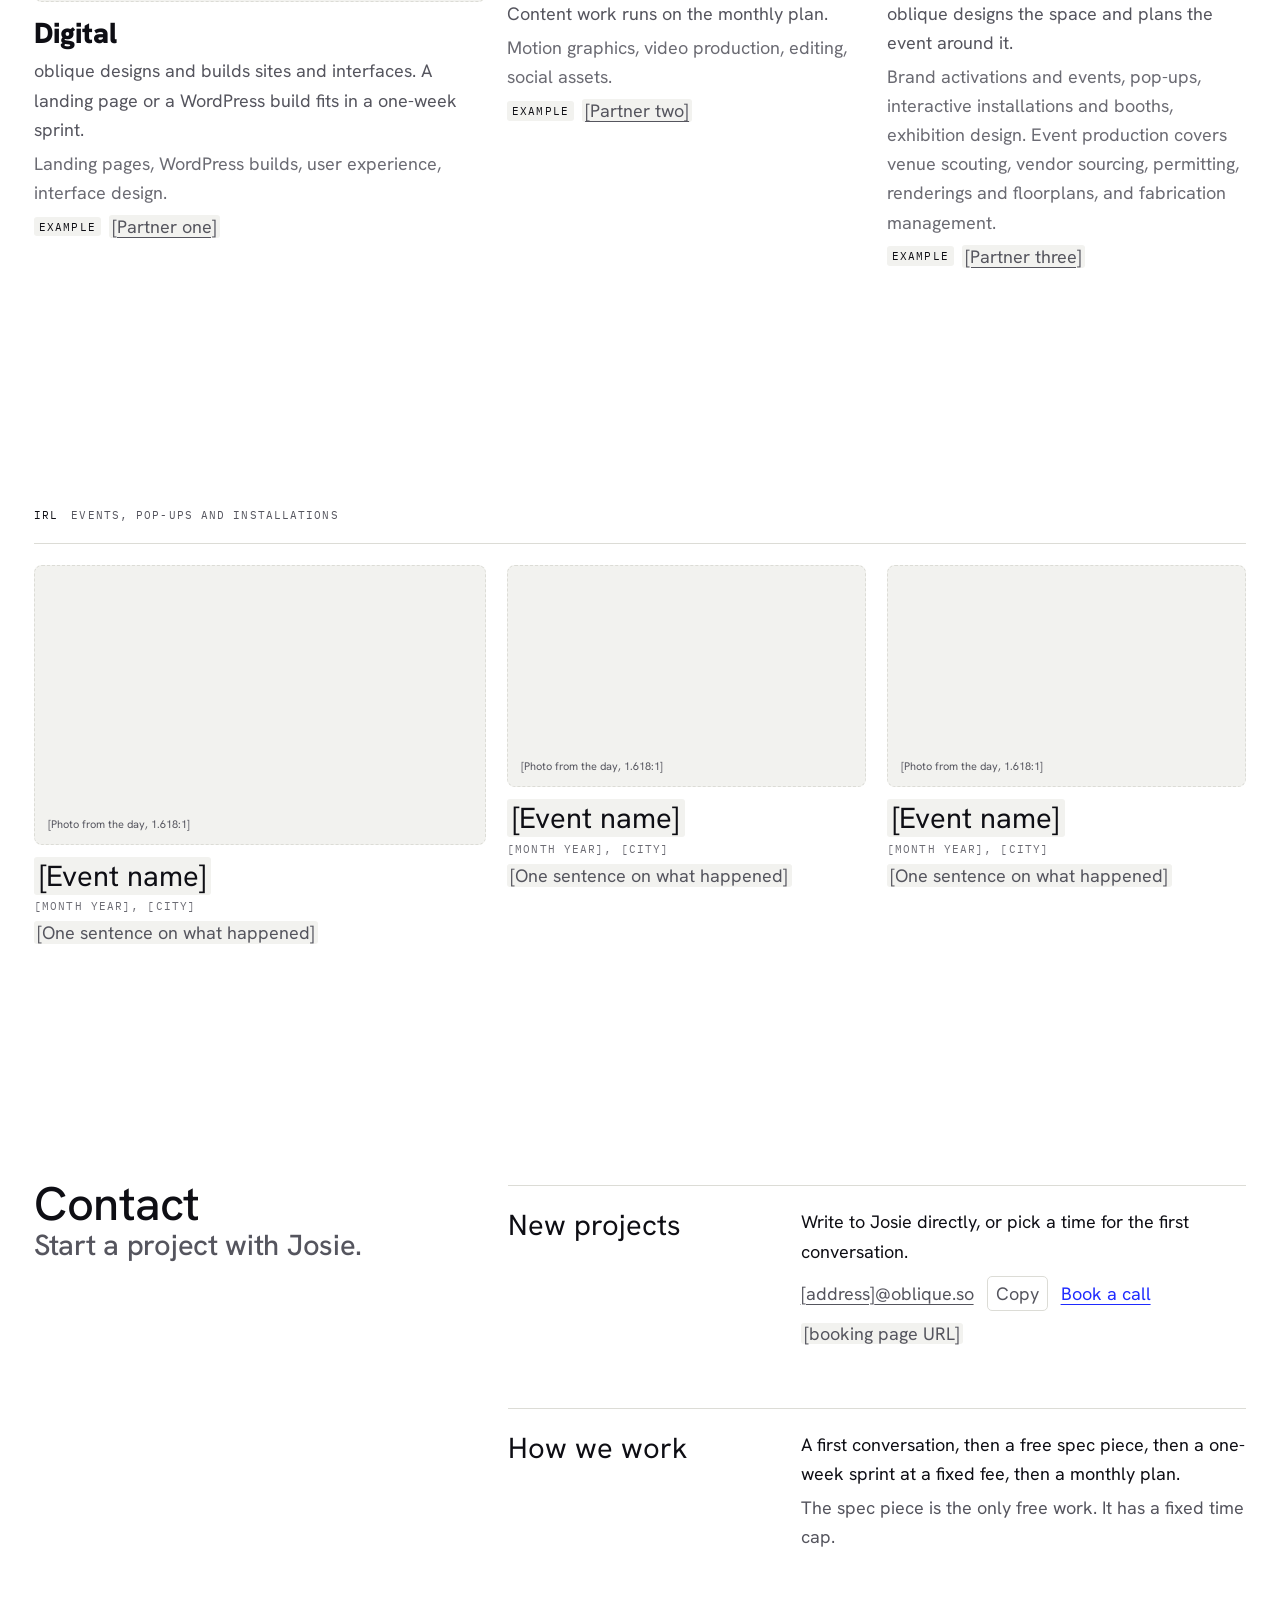
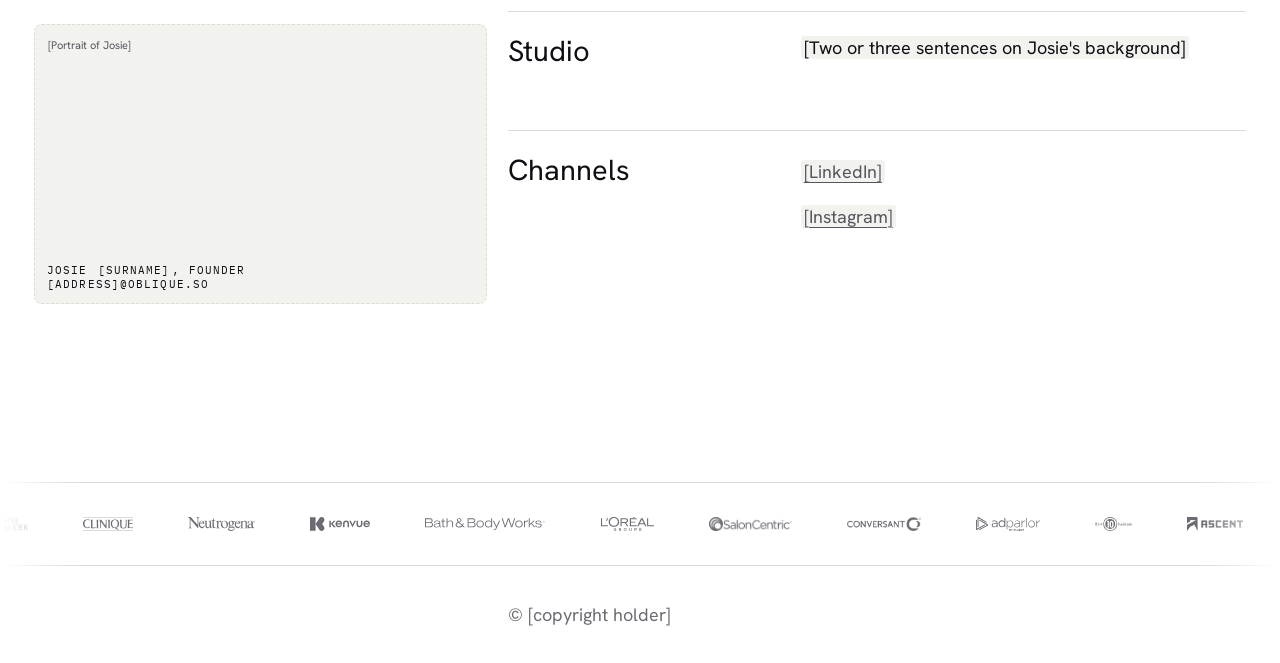
==== commit 7c007303: "Sync to the Figma golden grid copy, blue Koto tabs, logo loop in the corner The page follows the fra" ====
--- a/index.html
+++ b/index.html
@@ -10,8 +10,8 @@
 <link rel="icon" href="data:,">
 <link rel="preconnect" href="https://fonts.googleapis.com">
 <link rel="preconnect" href="https://fonts.gstatic.com" crossorigin>
-<!-- The style guide's type (2026-10-21): FK Grotesk and FK Grotesk Mono (Florian Karsten, paid, not bought yet). Until a web licence is bought, Hanken Grotesk (OFL) and IBM Plex Mono (OFL) stand in, as they do in the Figma style guide. -->
-<link rel="stylesheet" href="https://fonts.googleapis.com/css2?family=Hanken+Grotesk:wght@400;500;700&family=IBM+Plex+Mono&display=swap">
+<!-- The style guide's type (2026-10-21): FK Grotesk and FK Grotesk Mono (Florian Karsten, paid, not bought yet). Until a web licence is bought, Hanken Grotesk (OFL) and IBM Plex Mono (OFL) stand in, as they do in the Figma style guide. Black 900 since 2026-10-26: the hero, partner names and the Approach titles. -->
+<link rel="stylesheet" href="https://fonts.googleapis.com/css2?family=Hanken+Grotesk:wght@400;500;700;900&family=IBM+Plex+Mono&display=swap">
 <style>
   /* Oblique Trace (brand/fonts/): the studio's own face. The hero set it until 2026-10-18; it is kept for advertising, and these faces stay declared and load only if a rule uses them. Cyborg Blop is the traced first face (formerly Oblique Trace Regular); it has no comma. */
   @font-face { font-family: "Oblique Trace"; src: url("fonts/ObliqueTrace-UltraThin.otf") format("opentype"); font-weight: 100; font-style: normal; font-display: swap; }
@@ -21,10 +21,14 @@
   @font-face { font-family: "Oblique Trace"; src: url("fonts/ObliqueTrace-Heavy.otf") format("opentype"); font-weight: 900; font-style: normal; font-display: swap; }
   @font-face { font-family: "Cyborg Blop"; src: url("fonts/CyborgBlop-Regular.otf") format("opentype"); font-weight: 400; font-style: normal; font-display: swap; }
   @font-face { font-family: "Oblique Trace Tall"; src: url("fonts/ObliqueTraceTall-Heavy.otf") format("opentype"); font-weight: 900; font-style: normal; font-display: swap; }
-
-  /* Layout follows the Figma page Website - Live (Oblique Brand Style Guide file): the frames "oblique.so live, desktop 1440" and "oblique.so live, phone 390",
-     restyled on the golden ratio 2026-10-22 and 2026-10-23. Their Golden notes list every column, step, size and departure. Sections still follow koto.com's homepage (see koto-reference.md).
-     Type, color, copy and media are Oblique's own. */
+  /* Oblique Second to None (Josie, 2026-10-25): the secondary serif, for one or two emphasis words. Draft Regular, 85 characters, from 03_Typography_and_Licensing.
+     Its line metrics are set to Hanken Grotesk's, so a serif word never makes its line taller; the glyphs keep their own place on the baseline. */
+  @font-face { font-family: "Oblique Second to None"; src: url("fonts/ObliqueSecondToNone-Draft.woff2") format("woff2"); font-weight: 400; font-style: normal; font-display: swap; ascent-override: 100%; descent-override: 30%; line-gap-override: 0%; }
+
+  /* Layout follows the Figma page Website - Live (Oblique Brand Style Guide file): since 2026-10-26 the frame "oblique.so live, desktop 1441, golden grid" (359:35),
+     the desktop frame snapped to the golden grid (margins 34, gutter 21, side column 514, content column 837, first screen 1440 x 890). Its Golden notes list every
+     step and departure. The file has no phone frame, so phones and tablets follow the desktop (Josie, 2026-10-26). Sections still follow koto.com's homepage
+     (see koto-reference.md). Type, color, copy and media are Oblique's own. */
   :root {
     --white: #FFFFFF;
     --ink: #0E0E14;
@@ -42,13 +46,15 @@
     --font-cond: var(--font-sans);
     --font-mono: "FK Grotesk Mono", "IBM Plex Mono", ui-monospace, "SF Mono", Menlo, monospace;
     --font-display: var(--font-sans);
-
-    /* Type sizes on the golden ratio (Golden notes, 2026-10-22): body 18 and whole steps of phi, 11 18 29 47 76, from golden-ratio-design's contract for Oblique (examples/oblique.golden.json). Below 960 px the two biggest sizes step down one step, as in the phone frame. */
+    --font-serif: "Oblique Second to None", Georgia, serif;
+
+    /* Type sizes on the golden ratio (Golden notes, 2026-10-22): body 18 and whole steps of phi, 11 18 29 47 76 123, from golden-ratio-design's contract for Oblique (examples/oblique.golden.json). Below 960 px the biggest sizes step down. */
     --t-label: 0.6875rem;   /* 11: labels and media notes */
     --t-body: 1.125rem;     /* 18: body, pills, links and small text (small text moved up to 18: 11 is too small for paragraphs on screen) */
     --t-big: 1.8125rem;     /* 29: the intro, partner lines, the Contact line, row and card titles */
     --t-section: 2.9375rem; /* 47: partner names, the Contact heading and result figures */
-    --t-hero: 4.75rem;      /* 76: the guide's Hero */
+    --t-hero: 7.6875rem;    /* 123: the hero headline, 18 x phi^4 (Josie, 2026-10-26) */
+    --hero-lines: 2;        /* WORLD BUILDING / FOR BRANDS; three lines on phones */
 
     /* Line heights, the guide's three stops: 1.0 for the hero, names, headings, figures and pills; 1.272 for big text, titles and labels; 1.618 for running text. */
     --lh-tight: 1;
@@ -65,6 +71,8 @@
     --space-89: 5.5625rem;
     --space-144: 9rem;
     --space-233: 14.5625rem;
+    --space-377: 23.5625rem;
+    --space-987: 61.6875rem;
 
     /* Phones: margin 21, gutter 13, one column of 348 at 390. From 720 px: margin 34, gutter 21; from 960 px the side column (514) and the content column (837) split the inner width 0.382 to 0.618. */
     --margin: var(--space-21);
@@ -77,11 +85,14 @@
     --measure: 32.3125rem;
   }
   @media (min-width: 720px) { :root { --margin: var(--space-34); --gap: var(--space-21); } }
-  /* Phones and tablets: the phone frame's sizes, Hero 47, and 29 for partner names, the Contact heading and result figures. */
-  @media (max-width: 959px) { :root { --t-section: 1.8125rem; --t-hero: 2.9375rem; } }
+  /* Tablets: Hero 76, and 29 for partner names, the Contact heading and result figures. Phones: Hero 60, the half step (Josie, 2026-10-26). */
+  @media (max-width: 959px) { :root { --t-section: 1.8125rem; --t-hero: 4.75rem; } }
+  @media (max-width: 719px) { :root { --t-hero: 3.75rem; --hero-lines: 3; } }
+  /* Under 360 wide FOR BRANDS at 60 (317 px) runs out of room, so the headline takes the step below, 47. */
+  @media (max-width: 359px) { :root { --t-hero: 2.9375rem; } }
 
   *, *::before, *::after { box-sizing: border-box; }
-  /* Hidden sections and partners stay in the markup (Josie hid them in both frames); this keeps a display rule below from showing them. */
+  /* Hidden parts (partner three) stay in the markup; this keeps a display rule below from showing them. */
   [hidden] { display: none !important; }
   html { background: var(--white); color: var(--grey); -webkit-text-size-adjust: 100%; text-size-adjust: 100%; }
   @media (prefers-reduced-motion: no-preference) { html { scroll-behavior: smooth; } }
@@ -101,7 +112,8 @@
   ul, ol { padding: 0; list-style: none; }
   a { color: inherit; text-decoration-line: underline; text-decoration-thickness: 1px; text-underline-offset: 0.22em; }
   a:hover { color: var(--ink); }
-  /* The word oblique: set plain in the text around it, as the style guide sets it (Josie, 2026-10-21), lowercase, linked home. Underline only on hover and focus. */
+  /* The word oblique: set plain in the text around it, as the style guide sets it (Josie, 2026-10-21), linked home. Lowercase in running text; the intro opens with
+     Oblique in the serif (golden grid copy, 2026-10-26). Underline only on hover and focus. */
   .brand-word { color: inherit; text-decoration: none; }
   .brand-word:hover, .brand-word:focus-visible { text-decoration-line: underline; }
   /* Focus ring 2.618, the stroke run's step above 1.618 (Chrome draws it 2 px wide on standard screens). */
@@ -118,67 +130,69 @@
   /* Large statements: the guide's Big (Medium). */
   .big { font-family: var(--font-cond); font-weight: 500; font-size: var(--t-big); line-height: var(--lh-mid); letter-spacing: -0.01em; color: var(--ink); }
   .grey { color: var(--grey); }
+  /* Emphasis words in Oblique Second to None, Regular. Size, tracking and case come from the text around them. */
+  .serif { font-family: var(--font-serif); font-weight: 400; }
 
   /* Placeholders: every unknown stays visible in square brackets, on a frost highlight. Highlights follow the text size: 0.18 em each side (a departure the Golden notes log).
      .hl draws the same highlight round a filled name, as the frame keeps it on PROFITMIND. */
   .ph, .hl { background: var(--frost); border-radius: var(--radius-hl); padding: 0 0.18em; -webkit-box-decoration-break: clone; box-decoration-break: clone; }
-  /* Media slots keep their formats, off the golden run (Golden notes): 16:9 for video, 4:3 for photos and partner video on phones, 5:3 for the portrait. */
+  /* The frame sets some placeholders as plain text, brackets only: the partner line, the IRL date and city, the address and the copyright. */
+  .ph.bare { background: none; padding: 0; }
+  /* Media slots are 1.618:1 at every width since 2026-10-26 (golden grid copy): partner video, Approach stills, IRL photos and the portrait. The hero is the full-bleed first screen. */
   .slot { position: relative; display: flex; align-items: flex-end; width: 100%; padding: var(--space-13); background: var(--frost); border: 1px dashed var(--line); color: var(--grey); font-size: var(--t-label); line-height: var(--lh-mid); border-radius: var(--radius-media); }
 
-  /* Top bar: logo loop, the pill tabs bottom-aligned beside it, clock right. The current section's pill fills dark. */
+  /* Top bar: logo loop, the tabs beside it at its top, the clock right after them.
+     On desktop the logo's corner sits on the margin at (34, 34) and the bar ends near 144 (138.4, no fill) (golden grid copy, 2026-10-26). */
   .topbar { position: fixed; inset: 0 0 auto 0; z-index: 20; pointer-events: none; }
-  .topbar-inner { display: flex; align-items: flex-start; gap: var(--space-13); padding: var(--space-21) var(--margin); }
-  /* Pill and clock height 44: the touch target minimum, a departure the Golden notes log. */
+  .topbar-inner { display: flex; align-items: flex-start; gap: var(--space-13); padding: var(--space-34) var(--margin); }
+  /* Tab and clock height 44: the touch target minimum, a departure the Golden notes log. */
   .panel { pointer-events: auto; display: flex; align-items: center; min-height: 2.75rem; background: var(--frost); border-radius: var(--radius); }
-  /* The logo is the shape-shift block from logo-shapeshift.js (row A, Josie 2026-10-22), in place of the turning loop since 2026-10-23. --logo scales the panel
-     (1.6, Josie 2026-10-17: "needs to be bigger"). The panel keeps its drawn size, 166.4 x 70.4 (a departure the Golden notes log), and has no fill. */
-  .wordmark { --logo: 1.6; position: relative; flex: none; width: calc(6.5rem * var(--logo)); height: calc(2.75rem * var(--logo)); padding: 0; background: transparent; color: var(--ink); text-decoration: none; }
-  /* Without scripts, or with reduced motion, the block rests in the panel as the wide shape, the panel's full width, as both frames draw the logo
-     (a departure: the smaller loop used 0.724, the spiral's eye). A white silhouette sits behind it, so its letters and lit faces stay white over the hero. */
-  .logo-live { position: absolute; left: 50%; top: 50%; width: calc(6.5rem * var(--logo)); height: auto; transform: translate(-50%, -50%); overflow: visible; }
-  /* With scripts it is fixed, and the script sets its size and place every frame. It passes behind the pill row (z-index 2 below). */
-  .logo-live.is-live { position: fixed; left: 0; top: 0; z-index: 1; pointer-events: none; }
-  .logo-js .logo-live:not(.is-live) { visibility: hidden; }
-  .tabs { position: relative; z-index: 2; pointer-events: auto; min-width: 0; align-self: flex-end; }
-  .tabs ul { display: flex; gap: var(--space-5); }
-  /* Hover (Josie, 2026-10-26, from a reference where nav text brightens): labels rest grey and turn ink on hover and focus. The current section's pill stays filled. */
-  .tabs a { display: flex; align-items: center; min-height: 2.75rem; padding: 0 var(--space-21); background: var(--line); border-radius: 999px; color: var(--grey); font-size: var(--t-body); font-weight: 500; line-height: var(--lh-tight); text-decoration: none; white-space: nowrap; transition: background-color 200ms ease, color 200ms ease; }
-  .tabs a:hover, .tabs a:focus-visible { color: var(--ink); }
-  .tabs a[aria-current="true"] { background: var(--ink); color: var(--white); }
-  .tabs a:focus-visible { outline-offset: 2px; border-radius: 999px; }
-  /* Section jumps land below the top bar. */
-  main section[id] { scroll-margin-top: 7.5rem; }
+  /* The logo is the turning loop again, small in the corner (Josie, 2026-10-26: "the little logo twirling in the left-hand corner"); the shape-shift block and its grow are off.
+     The loop is a square with the box in a band at x 20 to 86 percent, y 39 to 64 percent, the same in every frame of the loop. The panel crops to that band.
+     The loop and its poster are transparent, so the panel has no fill and the page shows through. --logo scales panel, loop and offsets together
+     (1.6, Josie 2026-10-17: "needs to be bigger"). The panel keeps its drawn size, 166.4 x 70.4 (a departure the Golden notes log). */
+  .wordmark { --logo: 1.6; position: relative; flex: none; width: calc(6.5rem * var(--logo)); height: calc(2.75rem * var(--logo)); padding: 0; overflow: hidden; background: transparent; color: var(--ink); text-decoration: none; }
+  .logo-loop { position: absolute; width: calc(9.6875rem * var(--logo)); height: calc(9.6875rem * var(--logo)); left: calc(-1.875rem * var(--logo)); top: calc(-3.515625rem * var(--logo)); }
+  /* Tabs (Josie, 2026-10-26): Koto's nav with the pills taken off. Mono capitals at 11, 34 apart, level with the top of the logo, in electric blue.
+     Each link keeps a 44 tall touch target. The current section and hover are underlined. */
+  .tabs { position: relative; z-index: 2; pointer-events: auto; min-width: 0; }
+  .tabs ul { display: flex; gap: var(--space-34); }
+  .tabs a { display: flex; align-items: center; min-height: 2.75rem; color: var(--blue); font-family: var(--font-mono); font-size: var(--t-label); line-height: var(--lh-mid); letter-spacing: 0.1em; text-transform: uppercase; text-decoration: none; text-underline-offset: 0.35em; white-space: nowrap; }
+  .tabs a:hover, .tabs a:focus-visible, .tabs a[aria-current="true"] { color: var(--blue); text-decoration-line: underline; }
+  .tabs a:focus-visible { outline-offset: 2px; }
+  /* Section jumps land below the 144 top bar. */
+  main section[id] { scroll-margin-top: var(--space-144); }
   @media (max-width: 959px) { main section[id] { scroll-margin-top: 10.5rem; } }
-  .clock-panel { margin-left: auto; padding: 0 var(--space-13); color: var(--ink); }
-  .clock-panel time { font-variant-numeric: tabular-nums; }
-  /* Below 960: a white bar, the logo row on top and the pill row under it, which scrolls sideways when it runs out of room. Tablets keep the clock at the right of the logo row. */
+  /* The clock in Oblique Second to None, keeping the label's size, tracking and capitals. */
+  .clock-panel { padding: 0 var(--space-13); color: var(--ink); font-family: var(--font-serif); }
+  /* Below 960: a white bar, the logo row on top and the tab row under it, which scrolls sideways when it runs out of room. Tablets keep the clock at the right of the logo row. */
   @media (max-width: 959px) {
     .topbar-inner { flex-wrap: wrap; column-gap: 0; padding: var(--space-21) 0 var(--space-8); background: var(--white); pointer-events: auto; }
     .wordmark { margin-left: var(--margin); }
-    .tabs { order: 2; flex-basis: 100%; overflow-x: auto; scrollbar-width: none; align-self: auto; }
+    .tabs { order: 2; flex-basis: 100%; overflow-x: auto; scrollbar-width: none; }
     .tabs::-webkit-scrollbar { display: none; }
     .tabs ul { padding-inline: var(--margin); width: max-content; }
-    .clock-panel { order: 1; margin-right: var(--margin); }
-  }
-  /* Phones: no clock, and the logo sits near the middle, 126 in at 390 wide, where Josie placed it in the phone frame. */
+    .clock-panel { order: 1; margin-left: auto; margin-right: var(--margin); }
+  }
+  /* Phones: no clock; the logo stays in the left-hand corner on the margin, as on desktop (Josie, 2026-10-26).
+     Tabs 21 apart: at 34 the five need 440 px, so a 390 phone would scroll them (a departure from the desktop's 34). */
   @media (max-width: 719px) {
-    .wordmark { margin-left: calc(50% - 4.3125rem); }
+    .tabs ul { gap: var(--space-21); }
     .clock-panel { display: none; }
   }
 
-  /* 1. Hero: the first screen is a golden rectangle, 1440 x 890 on desktop and 390 x 631 on the phone, never taller than the screen. Full-bleed media, the headline at its foot. */
+  /* 1. Hero: the first screen is a golden rectangle, 1440 x 890 on desktop and 390 x 631 on the phone, never taller than the screen. Full-bleed media, the headline on its lower phi line. */
   .hero { position: relative; height: min(61.8vw, 100vh); height: min(61.8vw, 100svh); min-height: 23.5625rem; }
   @media (max-width: 719px) { .hero { height: min(161.8vw, 100vh); height: min(161.8vw, 100svh); } }
   .slot-hero { position: absolute; inset: 0; height: 100%; border-radius: 0; border: 0; border-bottom: 1px dashed var(--line); align-items: flex-end; justify-content: flex-end; padding: 0 var(--margin) var(--space-21); }
-  /* The headline's last line rests on the slot note's line on desktop, and 13 above it below 960: the offset is the slot's border, padding and note line. */
-  .hero-text { position: absolute; left: 0; right: 0; bottom: calc(1px + var(--space-21) + var(--t-label) * var(--lh-mid)); pointer-events: none; }
-  @media (max-width: 959px) { .hero-text { bottom: calc(1px + var(--space-21) + var(--t-label) * var(--lh-mid) + var(--space-13)); } }
-  .hero h1 { font-family: var(--font-display); font-weight: 700; font-size: var(--t-hero); line-height: var(--lh-tight); letter-spacing: -0.02em; text-transform: uppercase; color: var(--ink); }
-  /* Desktop sets two lines, World building for / brands telling a story; narrower screens wrap each again (five lines on the phone). */
-  .hero h1 span { display: block; }
-  /* Where the block starts (2026-10-23): above the headline on its left edge, its foot one margin above the headline's top, front face this wide.
-     514 is the desktop golden column; phones take 0.618 of the screen. It grows up into the open hero, under the top bar. */
-  .hero-logo { position: absolute; left: var(--margin); bottom: 100%; margin-bottom: var(--margin); width: min(514px, 61.8vw); height: 1px; visibility: hidden; pointer-events: none; }
+  /* The headline's top sits on the lower phi line, 61.8% down the hero: y 550 at 1440 x 890 (Josie, 2026-10-26). Where the hero is too short for that
+     (short windows, 960 to 1041 wide, phones turned sideways), the headline lifts so its foot stays one margin above the hero's foot. */
+  .hero-text { position: absolute; left: 0; right: 0; top: min(61.8%, 100% - var(--hero-lines) * var(--t-hero) - var(--margin)); pointer-events: none; }
+  /* WORLD BUILDING / FOR BRANDS in Black, tracked -8%, BRANDS in Oblique Second to None (the cap heights match, so no rescale). */
+  .hero h1 { font-family: var(--font-display); font-weight: 900; font-size: var(--t-hero); line-height: var(--lh-tight); letter-spacing: -0.08em; text-transform: uppercase; color: var(--ink); }
+  .hero h1 > span { display: block; }
+  /* Phones set three lines: WORLD / BUILDING / FOR BRANDS. */
+  @media (max-width: 719px) { .hero-word { display: block; } }
   /* The lead video covers the slot. Without the file the script removes it and the slot shows. */
   .hero-video { position: absolute; inset: 0; width: 100%; height: 100%; object-fit: cover; }
   /* PLAY (Josie, 2026-10-26, from a reference): with a mouse, an ink label follows the pointer over the hero and stands in for it; a click restarts
@@ -187,18 +201,24 @@
   .play { display: inline-flex; align-items: center; gap: var(--space-8); min-height: 2.125rem; padding: 0 var(--space-13); background: var(--ink); color: var(--white); border: 0; border-radius: var(--radius); font-family: var(--font-mono); font-size: 0.875rem; line-height: var(--lh-mid); letter-spacing: 0.1em; text-transform: uppercase; white-space: nowrap; cursor: pointer; }
   .play-icon { flex: none; width: 0.625em; height: 0.75em; fill: currentColor; }
   .play[data-state="play"] .i-pause, .play[data-state="pause"] .i-play { display: none; }
-  /* The button sits at the hero's foot, right, where the headline's last line stays short of it below 960. From 960 the two-line headline can reach
-     the right edge (960 to 1060 wide), so it moves to the top right, under the top bar (the 7.5rem the section jumps use), clear of the logo block. */
-  .play-btn { position: absolute; z-index: 2; right: var(--margin); bottom: var(--space-21); min-height: 2.75rem; }
-  @media (min-width: 960px) { .play-btn { top: 7.5rem; bottom: auto; } }
+  /* Below 960 the button sits right, level with the headline's top, beside its short first lines and clear of BRANDS. From 960 the first line can reach
+     the right edge (960 to 1060 wide), so it moves to the top right, under the 144 top bar, clear of the logo block. */
+  .play-btn { position: absolute; z-index: 2; right: var(--margin); top: 61.8%; min-height: 2.75rem; }
+  @media (min-width: 960px) { .play-btn { top: var(--space-144); } }
   .play-cursor { position: fixed; left: 0; top: 0; z-index: 30; pointer-events: none; }
   .play-cursor .play { opacity: 0; scale: 0.618; transition: opacity 200ms ease, scale 200ms ease; }
   .play-cursor.is-on .play { opacity: 1; scale: 1; }
   .play-on .hero { cursor: none; }
   @media (hover: hover) and (pointer: fine) { .play-on .play-btn:not(:focus-visible) { opacity: 0; pointer-events: none; } }
 
-  /* 2. Intro statement: Koto. One large paragraph, ink then grey, across the inner width as the frames set it. */
+  /* 2. Intro statement: Koto. One large paragraph, ink then grey. Desktop sets it in the content column, 89 below the hero, in a band 377 tall. */
   .intro { padding-top: var(--space-55); }
+  @media (min-width: 960px) {
+    .intro { display: grid; grid-template-columns: minmax(0, 514fr) minmax(0, 837fr); column-gap: var(--gap); min-height: var(--space-377); padding-top: var(--space-89); }
+    .intro > * { grid-column: 2; }
+  }
+  /* The line break before Quote On. is the frame's; narrower screens wrap on their own. */
+  @media (max-width: 959px) { .br-wide { display: none; } }
 
   /* 3. Partnerships: one lockup per partner. Name, More pill, line and figure on the left; a large video on the right. Phones stack them. */
   .work { padding-top: var(--space-55); }
@@ -207,14 +227,17 @@
   .partner { display: grid; grid-template-areas: "top" "media" "line" "stat"; padding-top: var(--space-21); border-top: 1px solid var(--line); }
   .partner + .partner { margin-top: var(--space-55); }
   .partner-top { grid-area: top; display: flex; flex-wrap: wrap; align-items: flex-start; justify-content: space-between; gap: var(--space-13); }
-  .partner-name { font-family: var(--font-cond); font-weight: 700; font-size: var(--t-section); line-height: var(--lh-tight); letter-spacing: -0.01em; color: var(--ink); }
+  /* Partner names in Black capitals, tracked -8%, as the frame sets them. */
+  .partner-name { font-family: var(--font-cond); font-weight: 900; font-size: var(--t-section); line-height: var(--lh-tight); letter-spacing: -0.08em; text-transform: uppercase; color: var(--ink); }
+  /* The name's highlight is 1.2 em tall, as the frames draw it (56.4 at 47), and overhangs the 1.0 line without moving it. */
+  .partner-name .hl, .partner-name .ph { display: inline-block; padding: 0.1em 0.18em; margin-block: -0.1em; }
   .pill { display: inline-flex; align-items: center; min-height: 2.75rem; padding: 0 var(--space-21); background: var(--line); border-radius: 999px; color: var(--ink); font-size: var(--t-body); font-weight: 500; line-height: var(--lh-tight); text-decoration: none; transition: background-color 200ms ease; }
   .pill:hover { background: #CDCDC6; color: var(--ink); }
   .partner-media { grid-area: media; margin-top: var(--space-13); }
-  .slot-video { aspect-ratio: 4 / 3; }
+  /* Partner video 1.618:1 at every width (golden grid copy, 2026-10-26): 837 x 517.29 on desktop. */
+  .slot-video { aspect-ratio: 1.618 / 1; }
+  /* The line is bare text, its last two words in Oblique Second to None. */
   .partner-line { grid-area: line; margin-top: var(--space-21); }
-  /* The frames set this line as bare text at the margin (Figma cannot highlight wrapped text), so the highlight hugs the words and keeps inside the column. */
-  .partner-line .ph { padding: 0; }
   .partner-stat { grid-area: stat; margin-top: var(--space-21); }
   .stat-figure { display: flex; align-items: center; gap: var(--space-8); font-family: var(--font-cond); font-weight: 700; font-size: var(--t-section); line-height: var(--lh-tight); letter-spacing: -0.01em; color: var(--ink); }
   /* Plus badge: a dark pill with a white cross, 1.618 to 1 at its figure's size, its cross 0.5 by 0.081 of its height (departures the Golden notes log). */
@@ -224,11 +247,15 @@
   /* As a flex item the figure's highlight would sit flush with its 1.0 line; the frames draw it 1.2 em tall, so it overhangs 0.1 em each way without moving anything. */
   .stat-figure .ph { padding-block: 0.1em; margin-block: -0.1em; }
   .stat-label { margin-top: var(--space-5); color: var(--grey); }
+  /* The label's highlight is 1.2 em tall as in the frames; its margins give back the rest of the 1.618 line. */
+  .stat-label .ph { display: inline-block; line-height: 1.2; margin-block: 0.209em; }
   /* Start a project: a frost panel 144 tall, its label bottom right. */
   .more { display: flex; align-items: flex-end; justify-content: flex-end; min-height: 9rem; margin-top: var(--space-55); padding: var(--space-21); background: var(--frost); border-radius: var(--radius); color: var(--ink); text-decoration: none; }
   .more:hover .label { text-decoration: underline; }
-  @media (min-width: 720px) { .slot-video { aspect-ratio: 16 / 9; } }
   @media (min-width: 960px) {
+    /* Desktop: 144 above the head, 89 between partners and before Start a project. */
+    .work { padding-top: var(--space-144); }
+    .more { margin-top: var(--space-89); }
     /* Text beside media splits 514 and 837 (0.382 and 0.618): name and More at the top of the text column, the line and the figure at its foot. */
     .partner { grid-template-columns: minmax(0, 514fr) minmax(0, 837fr); grid-template-rows: auto 1fr auto auto; grid-template-areas: "top media" ". media" "line media" "stat media"; column-gap: var(--gap); }
     .partner + .partner { margin-top: var(--space-89); }
@@ -239,36 +266,40 @@
     .partner-stat { margin-top: var(--space-34); }
   }
 
-  /* 4. Approach: Koto's news grid. One large card, two small ones. Hidden in both frames for now. */
+  /* 4. Approach: Koto's news grid. One large card, two small ones. Shown since 2026-10-26, as the frame shows it. */
   .practices { padding-top: var(--space-21); }
   .practices-head { display: flex; flex-wrap: wrap; gap: var(--space-5) var(--space-13); padding-bottom: var(--space-21); border-bottom: 1px solid var(--line); }
   .practices-head h2 { color: var(--ink); }
   .cards { display: grid; gap: var(--space-34) var(--gap); margin-top: var(--space-21); }
-  .slot-card { aspect-ratio: 16 / 9; }
-  /* 5. IRL reuses the Approach grid: three equal cards with 4:3 photos. Hidden in both frames for now. */
-  .slot-photo { aspect-ratio: 4 / 3; }
+  .slot-card { aspect-ratio: 1.618 / 1; }
+  /* 5. IRL reuses the Approach grid and its 1.618:1 media. Shown since 2026-10-26. */
+  .slot-photo { aspect-ratio: 1.618 / 1; }
   .practice h3 { margin-top: var(--space-13); color: var(--ink); }
+  /* Approach card titles in Black; IRL titles stay Regular, as in the frame. */
+  .approach .practice h3 { font-weight: 900; }
   .practice p { margin-top: var(--space-5); max-width: var(--measure); }
   .practice .services { color: var(--dusk); }
   .chip-row { display: flex; align-items: center; gap: var(--space-8); margin-top: var(--space-13); }
   .chip { display: inline-block; padding: 0.1875rem var(--space-5); background: var(--frost); border-radius: var(--radius-hl); color: var(--ink); }
   @media (min-width: 720px) { .cards { grid-template-columns: repeat(2, minmax(0, 1fr)); } .practice-lead { grid-column: 1 / -1; } .irl-cards .practice:first-child { grid-column: 1 / -1; } }
   @media (min-width: 960px) {
-    /* Approach and IRL start 233 below the section above on desktop, 21 on the phone. The lead card is 1.618 times the other two (594, 368, 368). */
+    /* Approach starts 233 below Partnerships, in a band 987 tall; IRL starts 89 below it and keeps 34 under its cards. 21 on the phone.
+       Both sets of cards sit on the golden columns: 514 on the side column, then the content column in two halves, 408 and 408 ((837 - 21) / 2, a departure the Golden notes log). */
     .practices { padding-top: var(--space-233); }
-    .cards { grid-template-columns: minmax(0, 1.618fr) minmax(0, 1fr) minmax(0, 1fr); }
+    .approach { min-height: var(--space-987); }
+    .irl { padding-top: var(--space-89); padding-bottom: var(--space-34); }
+    .cards { grid-template-columns: minmax(0, 514fr) minmax(0, 408fr) minmax(0, 408fr); }
     .practice-lead { grid-column: auto; }
-    .irl-cards { grid-template-columns: repeat(3, minmax(0, 1fr)); }
     .irl-cards .practice:first-child { grid-column: auto; }
   }
 
-  /* 6. Contact: Koto. Heading and portrait card left, hairline rows right. It starts 21 below the Start a project panel. */
+  /* 6. Contact: Koto. Heading and portrait card left, hairline rows right. 21 above it on phones; on desktop 199 (144 + 55) above and 123 (34 + 89) below. */
   .contact { padding-top: var(--space-21); }
   .contact h2 { font-size: var(--t-section); line-height: var(--lh-tight); letter-spacing: -0.01em; }
   .contact-left { display: flex; flex-direction: column; gap: var(--space-34); }
-  /* Portrait 368 wide on desktop, the column's width below: 5:3, a departure the Golden notes log. */
-  .portrait { position: relative; width: min(100%, 23rem); }
-  .slot-portrait { aspect-ratio: 5 / 3; align-items: flex-start; }
+  /* Portrait 1.618:1, the side column's full 514 on desktop, the column's width below. */
+  .portrait { position: relative; width: min(100%, 32.125rem); }
+  .slot-portrait { aspect-ratio: 1.618 / 1; align-items: flex-start; }
   .portrait figcaption { position: absolute; left: var(--space-13); bottom: var(--space-13); color: var(--ink); }
   .rows { margin-top: var(--space-55); }
   .row { display: grid; gap: var(--space-5); padding: var(--space-21) 0 var(--space-55); border-top: 1px solid var(--line); }
@@ -295,6 +326,7 @@
     .row > h3 + :last-child { margin-bottom: 3px; }
   }
   @media (min-width: 960px) {
+    .contact { padding-top: calc(var(--space-144) + var(--space-55)); padding-bottom: calc(var(--space-34) + var(--space-89)); }
     .contact-grid { display: grid; grid-template-columns: minmax(0, 514fr) minmax(0, 837fr); column-gap: var(--gap); }
     .contact-left { justify-content: space-between; }
     .rows { margin-top: 0; padding-top: var(--space-5); }
@@ -330,16 +362,14 @@
     *, *::before, *::after { transition: none !important; animation: none !important; }
   }
 </style>
-<!-- The logo script will move the block: hide the panel copy until its first frame, so it does not flash in the panel first. -->
-<script>if (window.matchMedia && !window.matchMedia('(prefers-reduced-motion: reduce)').matches) document.documentElement.classList.add('logo-js');</script>
 </head>
 <body>
 <a class="skip" href="#main">Skip to content</a>
 
 <header class="topbar">
   <div class="topbar-inner">
-    <!-- Logo v2 shape-shift, row A (Oblique V2 Brand Style Guide/logo/shapeshift/): today's wide shape, drawn by logo-shapeshift.js. The script below moves it between the hero and this panel. -->
-    <a class="panel wordmark" href="#main"><svg class="logo-live" viewBox="216 216 1941.394 564.966" fill="currentColor" aria-hidden="true" focusable="false"><polygon class="logo-back" fill="#FFFFFF" points="342.724,432.793 216,780.966 1732.282,780.966 2030.67,564.173 2157.394,216 641.112,216"/><path fill-rule="evenodd" d="M342.724,432.793L216,780.966L1159.14,780.966L1159.14,730.215C1140.23,734.439 1122.136,734.098 1103.433,728.508C1089.235,724.267 1075.613,717.257 1063.911,707.175C1054.098,698.723 1045.87,688.393 1039.445,676.455C1034.127,666.578 1030.235,655.36 1028.153,644.028C1026.444,634.718 1025.91,625.34 1026.647,615.868C1027.291,607.625 1028.725,599.347 1031.164,591.548C1046.133,543.659 1090.387,515.601 1133.921,515.601L1393.636,515.601L1393.636,629.521C1393.636,632.226 1394.204,635.14 1395.142,637.628C1396.049,640.034 1397.239,642.219 1398.906,644.028C1400.374,645.619 1402.294,646.993 1404.176,647.868C1415.001,652.911 1426.383,642.919 1426.383,629.948L1426.383,515.601L1509.191,515.601L1509.191,629.948C1509.191,642.343 1507.042,654.81 1502.792,666.215C1499.337,675.482 1494.59,684.131 1488.865,691.815C1483.528,698.983 1477.208,705.652 1470.421,711.015C1427.79,744.709 1365.071,737.345 1331.154,691.815C1325.086,683.67 1320.348,674.411 1316.851,664.508C1312.989,653.577 1310.829,641.737 1310.829,629.948L1310.829,598.375L1134.298,598.375C1129.751,598.375 1125.087,599.672 1121.124,602.215C1110.487,609.042 1105.748,623.51 1111.714,635.922C1112.9,638.392 1114.416,640.833 1116.231,642.749C1124.26,651.223 1136.666,652.694 1146.343,647.016C1150.081,644.823 1153.457,641.636 1155.753,637.629C1158.053,633.618 1158.982,629.134 1159.14,624.402L1241.948,624.402L1241.948,780.967L1732.282,780.966L1859.006,432.793L883.421,432.793L883.421,432.793L883.421,729.787L800.613,729.787L800.613,432.793L800.613,432.793L638.575,432.793L638.575,432.793L638.575,515.601C657.756,511.313 675.673,511.241 694.658,516.881C708.897,521.113 722.425,528.572 734.18,538.641C744.015,547.068 752.567,557.436 759.022,569.361C764.356,579.213 768.221,590.041 770.314,601.361C772.03,610.65 772.561,620.066 771.82,629.521C771.176,637.747 769.75,646.063 767.303,653.841C752.236,701.777 708.092,729.788 664.546,729.788L555.767,729.788L555.767,647.015L664.17,647.015C668.777,647.015 673.305,645.709 677.344,643.175C687.872,636.57 692.961,622.281 687.13,609.895C685.899,607.275 684.171,605.065 682.237,603.068C674.043,594.616 661.178,593.178 651.372,598.801C647.6,600.964 644.307,604.19 641.962,608.188C639.64,612.143 638.736,616.713 638.574,621.415L555.766,621.415L555.766,432.794L555.766,432.793ZM521.279,658.534C517.718,669.013 512.844,678.835 506.6,687.547C463.536,747.635 375.143,748.373 331.198,689.254C325.176,681.156 320.204,672.106 316.519,662.374C311.791,649.89 309.367,636.283 309.367,622.694C309.367,609.105 311.791,595.498 316.519,583.014C320.204,573.282 325.176,564.232 331.198,556.134C375.142,497.015 463.536,497.753 506.6,557.841C512.844,566.553 517.719,576.375 521.279,586.854C525.171,598.31 527.302,610.415 527.302,622.694C527.302,634.973 525.171,647.078 521.279,658.534ZM394.056,612.455C392.806,615.723 392.174,619.132 392.174,622.695C392.174,625.929 392.641,629.069 393.68,632.082C401.867,655.877 433.676,656.325 442.612,632.935C443.865,629.65 444.464,626.27 444.494,622.695C444.52,619.631 443.922,616.602 442.988,613.735C435.114,589.552 403.067,588.869 394.056,612.455ZM997.859,729.788L915.051,729.788L915.051,515.601L997.859,515.601L997.859,729.788ZM1745.426,666.641C1741.523,675.272 1736.818,683.277 1731.123,690.534C1702.016,727.616 1654.436,739.989 1612.934,726.374C1576.036,714.269 1545.013,681.672 1538.783,637.627C1537.62,629.414 1537.341,620.735 1538.03,612.454C1538.832,602.841 1540.872,593.68 1544.052,584.721C1547.519,574.967 1552.16,565.598 1557.979,557.414C1599.842,498.534 1685.461,496.443 1730.37,551.867C1736.291,559.176 1741.086,567.334 1745.05,576.187C1749.808,586.811 1753.293,598.463 1754.46,610.32C1755.792,623.862 1754.663,636.901 1751.449,650L1662.243,650L1662.243,666.64L1745.427,666.64ZM1668.264,607.334C1658.297,590.741 1635.291,590.19 1624.978,606.481C1622.772,609.967 1621.515,613.811 1620.838,618.001L1672.028,618.001C1671.366,614.033 1670.285,610.701 1668.264,607.334Z"/><polygon points="641.112,216 342.724,432.793 375.981,432.793 647.464,235.548 793.992,235.548 522.509,432.793 555.766,432.793 854.154,216"/><polygon points="936.963,216 638.575,432.793 671.832,432.793 943.315,235.548 1038.839,235.548 767.356,432.793 800.613,432.793 1099.001,216"/><polygon points="1181.809,216 883.421,432.793 916.678,432.793 1188.161,235.548 2097.232,235.548 1825.749,432.793 1859.006,432.793 2129.113,236.548 2014.345,551.871 1744.238,748.117 1732.282,780.966 2030.67,564.173 2157.394,216"/></svg><span class="vh">Oblique, back to top</span></a>
+    <!-- Logo v2 loop on transparent (sources: Website-assets/Logos-Website-2026/Oblique/): HEVC with alpha for Safari, VP9 WebM with alpha for Chrome, Edge and Firefox. Silent, loops, paused under prefers-reduced-motion; the transparent PNG poster is the still. -->
+    <a class="panel wordmark" href="#main"><video class="logo-loop" poster="media/oblique-logo-v2-poster.png" autoplay muted loop playsinline disablepictureinpicture aria-hidden="true" tabindex="-1"><source src="media/oblique-logo-v2-loop.mov" type='video/quicktime; codecs="hvc1"'><source src="media/oblique-logo-v2-loop.webm" type="video/webm"></video><span class="vh">Oblique, back to top</span></a>
     <nav class="tabs" aria-label="Sections">
       <ul>
         <li><a href="#home" aria-current="true">Home</a></li>
@@ -358,23 +388,24 @@
   <!-- 1. Hero -->
   <section class="hero" id="home" aria-labelledby="hero-title">
     <!-- Drop in: media/lead.mp4, the hero reel. The video below plays it as a muted loop (paused under prefers-reduced-motion) and the PLAY label restarts it.
-         Add data-sound to the video once the reel has a sound track. Pick footage with a calm, light lower left so the ink headline at the foot stays readable over it. -->
+         Add data-sound to the video once the reel has a sound track. Pick footage with a calm, light lower left so the ink headline on the lower phi line stays readable over it. -->
     <div class="slot slot-hero" role="img" aria-label="[Partner name], [what the loop shows]"><span>[Lead video: full screen, silent loop]</span></div>
     <video class="hero-video" src="media/lead.mp4" muted loop playsinline preload="auto" aria-hidden="true"></video>
     <div class="wrap hero-text">
-      <div class="hero-logo" aria-hidden="true"></div>
-      <h1 id="hero-title"><span>World building for</span> <span>brands telling a story</span></h1>
+      <h1 id="hero-title"><span><span class="hero-word">World</span> building</span> <span>for <span class="serif">brands</span></span></h1>
     </div>
     <button class="play play-btn" type="button" data-state="play" hidden><svg class="play-icon" viewBox="0 0 10 12" aria-hidden="true" focusable="false"><path class="i-play" d="M0 0L10 6L0 12Z"/><path class="i-pause" d="M0 0H3.5V12H0ZM6.5 0H10V12H6.5Z"/></svg><span class="play-text">Play</span><span class="vh"> the video</span></button>
     <div class="play-cursor" aria-hidden="true" hidden><span class="play" data-state="play"><svg class="play-icon" viewBox="0 0 10 12" aria-hidden="true" focusable="false"><path class="i-play" d="M0 0L10 6L0 12Z"/><path class="i-pause" d="M0 0H3.5V12H0ZM6.5 0H10V12H6.5Z"/></svg><span class="play-text">Play</span></span></div>
   </section>
 
-  <!-- 2. Intro statement: ink, then grey. Partner names are folded in here. Text as Josie wrote it in the Figma frames (2026-10-23). -->
+  <!-- 2. Intro statement: ink, then grey. Partner names are folded in here. Text as Josie wrote it in the Figma frames (2026-10-23, revised in the golden grid copy 2026-10-26). The brand word and the grey sentence are in Oblique Second to None. -->
   <section class="wrap intro" aria-label="About Oblique">
-    <p class="big"><a class="brand-word" href="/">oblique</a> is an international brand incubator where late night dreams, create irl relationships with both digital and analog. Building everything from websites, brands, strategy, video and brand events for consumer brands and the agencies they hire. <span class="grey">Los Angeles, New York, Atlanta. Recent Partnerships with Profitmind, Neutrogena, and Quote On.</span></p>
+    <p class="big"><a class="brand-word serif" href="/">Oblique</a> is a brand incubator where late night dreams, create irl relationships with both digital and analog. Building everything from websites, brands, strategy, video and brand events for consumer brands and the agencies they hire. <span class="grey serif">Los Angeles, New York, Atlanta. Recent Partnerships with Profitmind, Neutrogena, and <br class="br-wide">Quote&nbsp;On.</span></p>
   </section>
 
-  <!-- 3. Partnerships: every client and case study is a partnership. Three to five. Copy one <article class="partner"> to add more, and update its ids. Partners two and three are hidden in both frames for now: remove hidden to show one. -->
+  <!-- 3. Partnerships: every client and case study is a partnership. Three to five. Copy one <article class="partner"> to add more, and update its ids. Partner three is hidden (the frame shows two): remove hidden to show it.
+       Each line ends on two words in Oblique Second to None, and the result figure's number is in it too (any word after the number stays in the sans). -->
+
   <section class="wrap work" id="partnerships" aria-labelledby="work-title">
     <div class="work-head">
       <h2 class="label" id="work-title">Partnerships</h2>
@@ -386,28 +417,28 @@
         <a class="pill" href="#" data-todo="case study page URL">More<span class="vh"> about Profitmind</span></a>
       </div>
       <div class="partner-media">
-        <!-- Drop in: media/project-1.mp4, 16:9 promo video (muted, loop, playsinline, poster media/project-1.jpg, a visible pause button, paused under prefers-reduced-motion). Phones crop it to 4:3. -->
-        <div class="slot slot-video" role="img" aria-label="Profitmind promo video, [what it shows]"><span>[Promo video, 16:9]</span></div>
-      </div>
-      <p class="partner-line big"><span class="ph" data-todo="one sentence on what the partnership achieved">[One sentence on what the partnership achieved]</span></p>
+        <!-- Drop in: media/project-1.mp4, 1.618:1 promo video (muted, loop, playsinline, poster media/project-1.jpg, a visible pause button, paused under prefers-reduced-motion). -->
+        <div class="slot slot-video" role="img" aria-label="Profitmind promo video, [what it shows]"><span>[Promo video, 1.618:1]</span></div>
+      </div>
+      <p class="partner-line big"><span class="ph bare" data-todo="one sentence on what the partnership achieved">[One sentence on what the <span class="serif">partnership achieved</span>]</span></p>
       <div class="partner-stat">
-        <p class="stat-figure"><span class="plus" aria-hidden="true"></span><span class="ph" data-todo="result figure, with a real source and the partner's permission">[Result figure]</span></p>
+        <p class="stat-figure"><span class="plus" aria-hidden="true"></span><span class="ph serif" data-todo="result figure, with a real source and the partner's permission">[Result figure]</span></p>
         <p class="stat-label"><span class="ph" data-todo="what the figure measures">[What the figure measures]</span></p>
       </div>
     </article>
 
-    <article class="partner" id="project-2" aria-labelledby="project-2-name" hidden>
+    <article class="partner" id="project-2" aria-labelledby="project-2-name">
       <div class="partner-top">
         <h3 class="partner-name" id="project-2-name"><span class="ph" data-todo="partner name, with permission">[Partner two]</span></h3>
         <a class="pill" href="#" data-todo="case study page URL">More<span class="vh"> about [Partner two]</span></a>
       </div>
       <div class="partner-media">
-        <!-- Drop in: media/project-2.mp4, 16:9 promo video (muted, loop, playsinline, poster media/project-2.jpg, a visible pause button, paused under prefers-reduced-motion). Phones crop it to 4:3. -->
-        <div class="slot slot-video" role="img" aria-label="[Partner two] promo video, [what it shows]"><span>[Promo video, 16:9]</span></div>
-      </div>
-      <p class="partner-line big"><span class="ph" data-todo="one sentence on what the partnership achieved">[One sentence on what the partnership achieved]</span></p>
+        <!-- Drop in: media/project-2.mp4, 1.618:1 promo video (muted, loop, playsinline, poster media/project-2.jpg, a visible pause button, paused under prefers-reduced-motion). -->
+        <div class="slot slot-video" role="img" aria-label="[Partner two] promo video, [what it shows]"><span>[Promo video, 1.618:1]</span></div>
+      </div>
+      <p class="partner-line big"><span class="ph bare" data-todo="one sentence on what the partnership achieved">[One sentence on what the <span class="serif">partnership achieved</span>]</span></p>
       <div class="partner-stat">
-        <p class="stat-figure"><span class="plus" aria-hidden="true"></span><span class="ph" data-todo="result figure, with a real source and the partner's permission">[Result figure]</span></p>
+        <p class="stat-figure"><span class="plus" aria-hidden="true"></span><span class="ph serif" data-todo="result figure, with a real source and the partner's permission">[Result figure]</span></p>
         <p class="stat-label"><span class="ph" data-todo="what the figure measures">[What the figure measures]</span></p>
       </div>
     </article>
@@ -418,12 +449,12 @@
         <a class="pill" href="#" data-todo="case study page URL">More<span class="vh"> about [Partner three]</span></a>
       </div>
       <div class="partner-media">
-        <!-- Drop in: media/project-3.mp4, 16:9 promo video (muted, loop, playsinline, poster media/project-3.jpg, a visible pause button, paused under prefers-reduced-motion). Phones crop it to 4:3. -->
-        <div class="slot slot-video" role="img" aria-label="[Partner three] promo video, [what it shows]"><span>[Promo video, 16:9]</span></div>
-      </div>
-      <p class="partner-line big"><span class="ph" data-todo="one sentence on what the partnership achieved">[One sentence on what the partnership achieved]</span></p>
+        <!-- Drop in: media/project-3.mp4, 1.618:1 promo video (muted, loop, playsinline, poster media/project-3.jpg, a visible pause button, paused under prefers-reduced-motion). -->
+        <div class="slot slot-video" role="img" aria-label="[Partner three] promo video, [what it shows]"><span>[Promo video, 1.618:1]</span></div>
+      </div>
+      <p class="partner-line big"><span class="ph bare" data-todo="one sentence on what the partnership achieved">[One sentence on what the <span class="serif">partnership achieved</span>]</span></p>
       <div class="partner-stat">
-        <p class="stat-figure"><span class="plus" aria-hidden="true"></span><span class="ph" data-todo="result figure, with a real source and the partner's permission">[Result figure]</span></p>
+        <p class="stat-figure"><span class="plus" aria-hidden="true"></span><span class="ph serif" data-todo="result figure, with a real source and the partner's permission">[Result figure]</span></p>
         <p class="stat-label"><span class="ph" data-todo="what the figure measures">[What the figure measures]</span></p>
       </div>
     </article>
@@ -431,66 +462,66 @@
     <a class="more" href="#contact"><span class="label">Start a project</span></a>
   </section>
 
-  <!-- 4. Approach: Koto's news grid, one card per practice. Hidden in both frames for now: remove hidden to show it. -->
-  <section class="wrap practices" id="approach" aria-labelledby="practices-title" hidden>
+  <!-- 4. Approach: Koto's news grid, one card per practice. Shown since 2026-10-26, as the golden grid copy shows it. -->
+  <section class="wrap practices approach" id="approach" aria-labelledby="practices-title">
     <div class="practices-head">
       <h2 class="label" id="practices-title">Approach</h2>
       <p class="label">Digital, content and experiential</p>
     </div>
     <div class="cards">
       <article class="practice practice-lead" aria-labelledby="practice-digital">
-        <!-- Drop in: media/practice-digital.jpg, 16:9, a still from the digital example project. -->
-        <div class="slot slot-card" role="img" aria-label="[Partner one] site, [what it shows]"><span>[Digital example: still, 16:9]</span></div>
+        <!-- Drop in: media/practice-digital.jpg, 1.618:1, a still from the digital example project. -->
+        <div class="slot slot-card" role="img" aria-label="[Partner one] site, [what it shows]"><span>[Digital example: still, 1.618:1]</span></div>
         <h3 id="practice-digital">Digital</h3>
         <p><a class="brand-word" href="/">oblique</a> designs and builds sites and interfaces. A landing page or a WordPress build fits in a one-week sprint.</p>
         <p class="services">Landing pages, WordPress builds, user experience, interface design.</p>
         <p class="chip-row"><span class="chip label">Example</span><a href="#project-1" data-todo="point to the digital partnership"><span class="ph">[Partner one]</span></a></p>
       </article>
       <article class="practice" aria-labelledby="practice-content">
-        <!-- Drop in: media/practice-content.jpg, 16:9. -->
-        <div class="slot slot-card" role="img" aria-label="[Partner two] content, [what it shows]"><span>[Content example: still, 16:9]</span></div>
+        <!-- Drop in: media/practice-content.jpg, 1.618:1. -->
+        <div class="slot slot-card" role="img" aria-label="[Partner two] content, [what it shows]"><span>[Content example: still, 1.618:1]</span></div>
         <h3 id="practice-content">Content</h3>
         <p>Content work runs on the monthly plan.</p>
         <p class="services">Motion graphics, video production, editing, social assets.</p>
         <p class="chip-row"><span class="chip label">Example</span><a href="#project-2" data-todo="point to the content partnership"><span class="ph">[Partner two]</span></a></p>
       </article>
       <article class="practice" aria-labelledby="practice-experiential">
-        <!-- Drop in: media/practice-experiential.jpg, 16:9. -->
-        <div class="slot slot-card" role="img" aria-label="[Partner three] event, [what it shows]"><span>[Experiential example: still, 16:9]</span></div>
+        <!-- Drop in: media/practice-experiential.jpg, 1.618:1. -->
+        <div class="slot slot-card" role="img" aria-label="[Partner three] event, [what it shows]"><span>[Experiential example: still, 1.618:1]</span></div>
         <h3 id="practice-experiential">Experiential</h3>
         <p><a class="brand-word" href="/">oblique</a> designs the space and plans the event around it.</p>
         <p class="services">Brand activations and events, pop-ups, interactive installations and booths, exhibition design. Event production covers venue scouting, vendor sourcing, permitting, renderings and floorplans, and fabrication management.</p>
-        <p class="chip-row"><span class="chip label">Example</span><a href="#project-3" data-todo="point to the experiential partnership"><span class="ph">[Partner three]</span></a></p>
+        <p class="chip-row"><span class="chip label">Example</span><a href="#partnerships" data-todo="point to #project-3 once partner three is shown"><span class="ph">[Partner three]</span></a></p>
       </article>
     </div>
   </section>
 
-  <!-- 5. IRL: events, pop-ups and installations. Copy one <article> to add more, and update its ids. Hidden in both frames for now: remove hidden to show it. -->
-  <section class="wrap practices irl" id="irl" aria-labelledby="irl-title" hidden>
+  <!-- 5. IRL: events, pop-ups and installations. Copy one <article> to add more, and update its ids. Shown since 2026-10-26, as the golden grid copy shows it. -->
+  <section class="wrap practices irl" id="irl" aria-labelledby="irl-title">
     <div class="practices-head">
       <h2 class="label" id="irl-title">IRL</h2>
       <p class="label">Events, pop-ups and installations</p>
     </div>
     <div class="cards irl-cards">
       <article class="practice" aria-labelledby="irl-1">
-        <!-- Drop in: media/irl-1.jpg, 4:3, a photo from the day. -->
-        <div class="slot slot-photo" role="img" aria-label="[Event name], [what the photo shows]"><span>[Photo from the day, 4:3]</span></div>
+        <!-- Drop in: media/irl-1.jpg, 1.618:1, a photo from the day. -->
+        <div class="slot slot-photo" role="img" aria-label="[Event name], [what the photo shows]"><span>[Photo from the day, 1.618:1]</span></div>
         <h3 id="irl-1"><span class="ph" data-todo="event name">[Event name]</span></h3>
-        <p class="label services"><span class="ph" data-todo="month and year">[Month Year]</span>, <span class="ph" data-todo="city">[City]</span></p>
+        <p class="label services"><span class="ph bare" data-todo="month and year">[Month Year]</span>, <span class="ph bare" data-todo="city">[City]</span></p>
         <p><span class="ph" data-todo="one sentence on what happened">[One sentence on what happened]</span></p>
       </article>
       <article class="practice" aria-labelledby="irl-2">
-        <!-- Drop in: media/irl-2.jpg, 4:3, a photo from the day. -->
-        <div class="slot slot-photo" role="img" aria-label="[Event name], [what the photo shows]"><span>[Photo from the day, 4:3]</span></div>
+        <!-- Drop in: media/irl-2.jpg, 1.618:1, a photo from the day. -->
+        <div class="slot slot-photo" role="img" aria-label="[Event name], [what the photo shows]"><span>[Photo from the day, 1.618:1]</span></div>
         <h3 id="irl-2"><span class="ph" data-todo="event name">[Event name]</span></h3>
-        <p class="label services"><span class="ph" data-todo="month and year">[Month Year]</span>, <span class="ph" data-todo="city">[City]</span></p>
+        <p class="label services"><span class="ph bare" data-todo="month and year">[Month Year]</span>, <span class="ph bare" data-todo="city">[City]</span></p>
         <p><span class="ph" data-todo="one sentence on what happened">[One sentence on what happened]</span></p>
       </article>
       <article class="practice" aria-labelledby="irl-3">
-        <!-- Drop in: media/irl-3.jpg, 4:3, a photo from the day. -->
-        <div class="slot slot-photo" role="img" aria-label="[Event name], [what the photo shows]"><span>[Photo from the day, 4:3]</span></div>
+        <!-- Drop in: media/irl-3.jpg, 1.618:1, a photo from the day. -->
+        <div class="slot slot-photo" role="img" aria-label="[Event name], [what the photo shows]"><span>[Photo from the day, 1.618:1]</span></div>
         <h3 id="irl-3"><span class="ph" data-todo="event name">[Event name]</span></h3>
-        <p class="label services"><span class="ph" data-todo="month and year">[Month Year]</span>, <span class="ph" data-todo="city">[City]</span></p>
+        <p class="label services"><span class="ph bare" data-todo="month and year">[Month Year]</span>, <span class="ph bare" data-todo="city">[City]</span></p>
         <p><span class="ph" data-todo="one sentence on what happened">[One sentence on what happened]</span></p>
       </article>
     </div>
@@ -505,9 +536,9 @@
           <p class="grey">Start a project with Josie.</p>
         </hgroup>
         <figure class="portrait">
-          <!-- Drop in: media/josie.jpg, 5:3, with a calm, dark lower left for the caption. Alt: "Josie [surname], founder of Oblique". -->
+          <!-- Drop in: media/josie.jpg, 1.618:1, with a calm, dark lower left for the caption. Alt: "Josie [surname], founder of Oblique". -->
           <div class="slot slot-portrait" role="img" aria-label="Josie, founder of Oblique"><span>[Portrait of Josie]</span></div>
-          <figcaption class="label">Josie <span class="ph" data-todo="surname, confirm it goes public">[surname]</span>, founder<br><span class="ph">[address]</span>@oblique.so</figcaption>
+          <figcaption class="label">Josie <span class="ph" data-todo="surname, confirm it goes public">[surname]</span>, founder<br><span class="ph bare">[address]</span>@oblique.so</figcaption>
         </figure>
       </div>
       <ul class="rows" role="list">
@@ -515,7 +546,7 @@
           <h3>New projects</h3>
           <p class="row-line">Write to Josie directly, or pick a time for the first conversation.</p>
           <p class="row-links">
-            <a class="email-link" id="email-link" href="mailto:%5Baddress%5D@oblique.so" data-todo="email address on oblique.so"><span class="ph">[address]</span>@oblique.so</a>
+            <a class="email-link" id="email-link" href="mailto:%5Baddress%5D@oblique.so" data-todo="email address on oblique.so"><span class="ph bare">[address]</span>@oblique.so</a>
             <button class="copy" type="button" hidden><span class="copy-label">Copy</span><span class="vh"> email address</span></button>
             <a class="book" href="#" data-todo="booking URL">Book a call</a> <span class="ph">[booking page URL]</span>
             <span class="copy-note" id="copy-note"></span>
@@ -586,155 +617,15 @@
     </div>
   </div>
   <div class="footer-inner">
-    <p>© <span class="ph" data-todo="copyright holder: Oblique or the legal entity that owns it">[copyright holder]</span></p>
+    <p>© <span class="ph bare" data-todo="copyright holder: Oblique or the legal entity that owns it">[copyright holder]</span></p>
   </div>
 </footer>
 
-<script src="logo-shapeshift.js"></script>
 <script>
-  /* Logo (Josie, 2026-10-22, after the AI in Design Report 2026 logo): the block from logo-shapeshift.js, row A, word at the bottom.
-     At the top of the page it sits above the headline on its left edge (2026-10-23, since the headline moved to the foot of the hero) and
-     grows once through the golden steps (wide, 2.618, 1.618, square, then rests on 1.618), only as far as the room between the top bar
-     and the headline allows. Scrolling the first 0.618 of the hero carries it into the top bar panel and back to the wide shape; scrolling
-     up reverses it, and it never runs over the headline. With reduced motion, no script, or no room in the hero (short landscape screens)
-     it stays in the panel. */
+  /* Logo loop: paused under prefers-reduced-motion, where the poster stands still. */
   (function () {
-    var root = document.documentElement;
-    var logo = document.querySelector('.logo-live');
-    var panel = document.querySelector('.wordmark');
-    var slot = document.querySelector('.hero-logo');
-    var bar = document.querySelector('.topbar-inner');
-    var hero = document.getElementById('home');
-    var title = document.getElementById('hero-title');
-    var L = window.ObliqueLogo;
-    if (!logo || !panel || !slot || !bar || !hero || !title || !L || !window.requestAnimationFrame || !window.matchMedia) {
-      root.classList.remove('logo-js');
-      return;
-    }
-
-    var face = logo.querySelector('path');
-    var back = logo.querySelector('.logo-back');
-    var depth = logo.querySelectorAll('polygon:not(.logo-back)');
-    var S = L.steps;
-    var STEPS = [S.wide, S.phi2, S.phi, S.square, S.phi];
-    var MOVE = 618, HOLD = 382;   /* ms: each step of the opening moves for 0.618 s, then holds for 0.382 s */
-    var NAV = 1;                  /* in the panel the wide shape spans the panel's 6.5rem x --logo width, as in the CSS and both frames */
-    var reduce = window.matchMedia('(prefers-reduced-motion: reduce)');
-    var now = function () { return window.performance ? performance.now() : 0; };
-    var on = false, frame = 0, lastH = -1, drawn = '';
-    /* The opening plays once: 'wait' until the first visible frame after the fonts, then 'run', then 'done'. */
-    var opening = 'wait', start = 0, runSeq = null, fontsIn = !(document.fonts && document.fonts.ready);
-
-    var boxW = function (h) { return L.K * h + L.W0 + L.DX; };
-    var boxH = function (h) { return h - L.DY; };
-    var smooth = function (t) { t = t < 0 ? 0 : t > 1 ? 1 : t; return t * t * (3 - 2 * t); };
-    var inOut = function (t) { return t < 0.5 ? 4 * t * t * t : 1 - Math.pow(2 - 2 * t, 3) / 2; };
-
-    var shape = function (h) {
-      var r = L.build(h);
-      face.setAttribute('d', r.d);
-      for (var i = 0; i < depth.length; i++) depth[i].setAttribute('points', r.depth[i]);
-      if (back) back.setAttribute('points', r.hull);
-      logo.setAttribute('viewBox', r.box.join(' '));
-      return r.box;
-    };
-
-    var draw = function (h, s, x, y) {
-      var key = h.toFixed(2) + ' ' + s.toFixed(5) + ' ' + x.toFixed(1) + ' ' + y.toFixed(1);
-      if (key === drawn) return;
-      drawn = key;
-      if (Math.abs(h - lastH) > 0.005) { shape(h); lastH = h; }
-      var w = boxW(h) * s, tall = boxH(h) * s;
-      logo.style.width = w + 'px';
-      logo.style.height = tall + 'px';
-      logo.style.transform = 'translate3d(' + x + 'px,' + (y - tall) + 'px,0)';
-    };
-
-    /* The opening: the height t ms in, through the steps that fit; -1 once it is over. */
-    var play = function (t, seq) {
-      if (t < HOLD) return seq[0];
-      for (var i = 1; i < seq.length; i++) {
-        var t0 = HOLD + (i - 1) * (MOVE + HOLD);
-        if (t < t0 + MOVE) return seq[i - 1] + (seq[i] - seq[i - 1]) * inOut((t - t0) / MOVE);
-        if (t < t0 + MOVE + HOLD) return seq[i];
-      }
-      return -1;
-    };
-
-    /* time is the frame's timestamp; undefined when called straight from enable(). */
-    var render = function (time) {
-      frame = 0;
-      if (!on) return;
-      var pr = panel.getBoundingClientRect();
-      if (pr.width <= 0) return;
-      var sr = slot.getBoundingClientRect();
-      var tt = title.getBoundingClientRect().top;
-      var margin = parseFloat(getComputedStyle(slot).marginBottom) || 0;
-      var y0 = window.pageYOffset;
-      /* Room above the headline in the open hero: from a margin under the top bar down to the slot's foot, as at the top of the page. */
-      var room = sr.bottom + y0 - bar.getBoundingClientRect().bottom - margin;
-      var navW = 6.5 * (parseFloat(getComputedStyle(root).fontSize) || 16) * (parseFloat(getComputedStyle(panel).getPropertyValue('--logo')) || 1.6) * NAV;
-      var sNav = navW / boxW(S.wide);
-      /* The hero needs the slot on screen at the top of the page and room above the headline for the wide shape at panel size. */
-      var heroOK = sr.bottom + y0 <= window.innerHeight + 0.5 && room >= boxH(S.wide) * sNav;
-      /* The front face as wide as the hero box, smaller where needed so the 2.618 step still fits above the headline. */
-      var sHero = Math.max(sNav, Math.min(sr.width / L.W0, room / boxH(S.phi2)));
-      /* Steps that fit: between the top bar and the headline, and inside the right margin. */
-      var seq = [];
-      STEPS.forEach(function (h) {
-        if (boxH(h) * sHero <= room + 0.5 && sr.left + boxW(h) * sHero <= root.clientWidth - margin + 0.5 && seq[seq.length - 1] !== h) seq.push(h);
-      });
-      if (!seq.length) seq.push(S.wide);
-      var hHero = seq[seq.length - 1];
-
-      if (opening === 'wait') {
-        var jump = location.hash && location.hash !== '#home' && location.hash !== '#main';
-        if (!heroOK || y0 >= 1 || jump) opening = 'done';
-        else if (time !== undefined && fontsIn && document.visibilityState !== 'hidden') { opening = 'run'; start = time; runSeq = seq; }
-        else hHero = seq[0];
-      }
-      if (opening === 'run') {
-        var o = play((time === undefined ? now() : time) - start, runSeq);
-        if (o < 0) opening = 'done'; else hHero = o;
-      }
-
-      var e = heroOK ? smooth(y0 / (hero.offsetHeight * 0.618)) : 1;
-      var h = hHero + (S.wide - hHero) * e;
-      var s = Math.exp(Math.log(sHero) + (Math.log(sNav) - Math.log(sHero)) * e);
-      var navX = pr.left + (pr.width - navW) / 2;
-      var navY = pr.top + (pr.height + boxH(S.wide) * sNav) / 2;
-      var y = sr.bottom + (navY - sr.bottom) * e;
-      /* It never runs over the headline: its foot stays a margin above the headline's top until the headline has gone under the top bar. */
-      if (heroOK && e < 1) y = Math.min(y, Math.max(tt - margin, navY));
-      draw(h, s, sr.left + (navX - sr.left) * e, y);
-      if (opening !== 'done') frame = requestAnimationFrame(render);
-    };
-
-    var queue = function () { if (on && !frame) frame = requestAnimationFrame(render); };
-    var enable = function () {
-      on = true;
-      logo.classList.add('is-live');
-      render();
-    };
-    var disable = function () {
-      on = false; lastH = -1; drawn = '';
-      if (opening !== 'done') opening = 'done';
-      if (frame) cancelAnimationFrame(frame);
-      frame = 0;
-      shape(S.wide);
-      logo.classList.remove('is-live');
-      root.classList.remove('logo-js');
-      logo.style.width = logo.style.height = logo.style.transform = '';
-    };
-    var sync = function () { if (reduce.matches) { if (on) disable(); } else if (!on) enable(); };
-    var fonts = function () { fontsIn = true; queue(); };
-
-    window.addEventListener('scroll', queue, { passive: true });
-    window.addEventListener('resize', queue);
-    if (reduce.addEventListener) reduce.addEventListener('change', sync);
-    else if (reduce.addListener) reduce.addListener(sync);
-    if (!fontsIn) { document.fonts.ready.then(fonts); setTimeout(fonts, 1000); }
-    sync();
+    var v = document.querySelector('.logo-loop');
+    if (v && window.matchMedia && window.matchMedia('(prefers-reduced-motion: reduce)').matches) { v.removeAttribute('autoplay'); v.pause(); }
   })();
 
 (function () {
@@ -762,7 +653,7 @@
     } catch (e) { clock.parentNode.hidden = true; }
   }
 
-  /* Tabs: fill the pill for the section in the middle of the screen. */
+  /* Tabs: underline the tab for the section in the middle of the screen. */
   var tabs = Array.prototype.slice.call(document.querySelectorAll('.tabs a'));
   if (tabs.length && observe) {
     var setTab = function (id) {
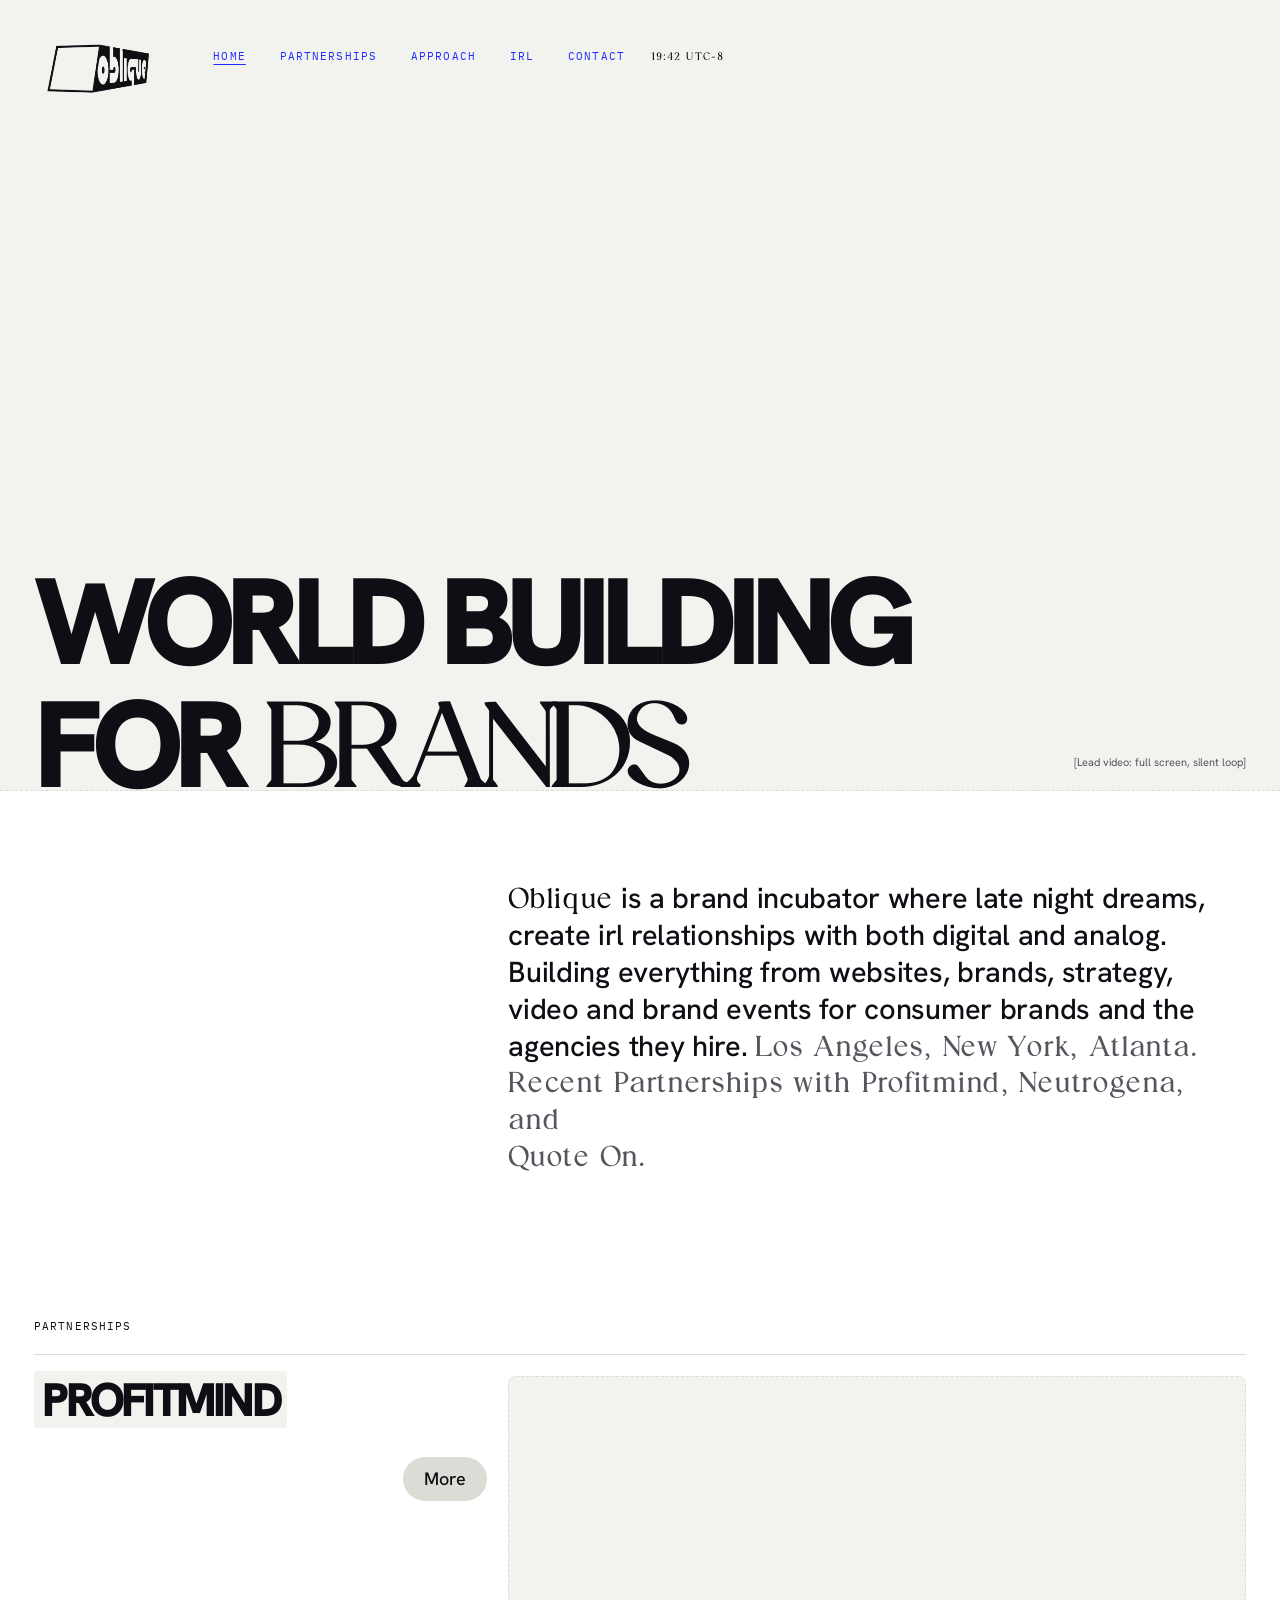
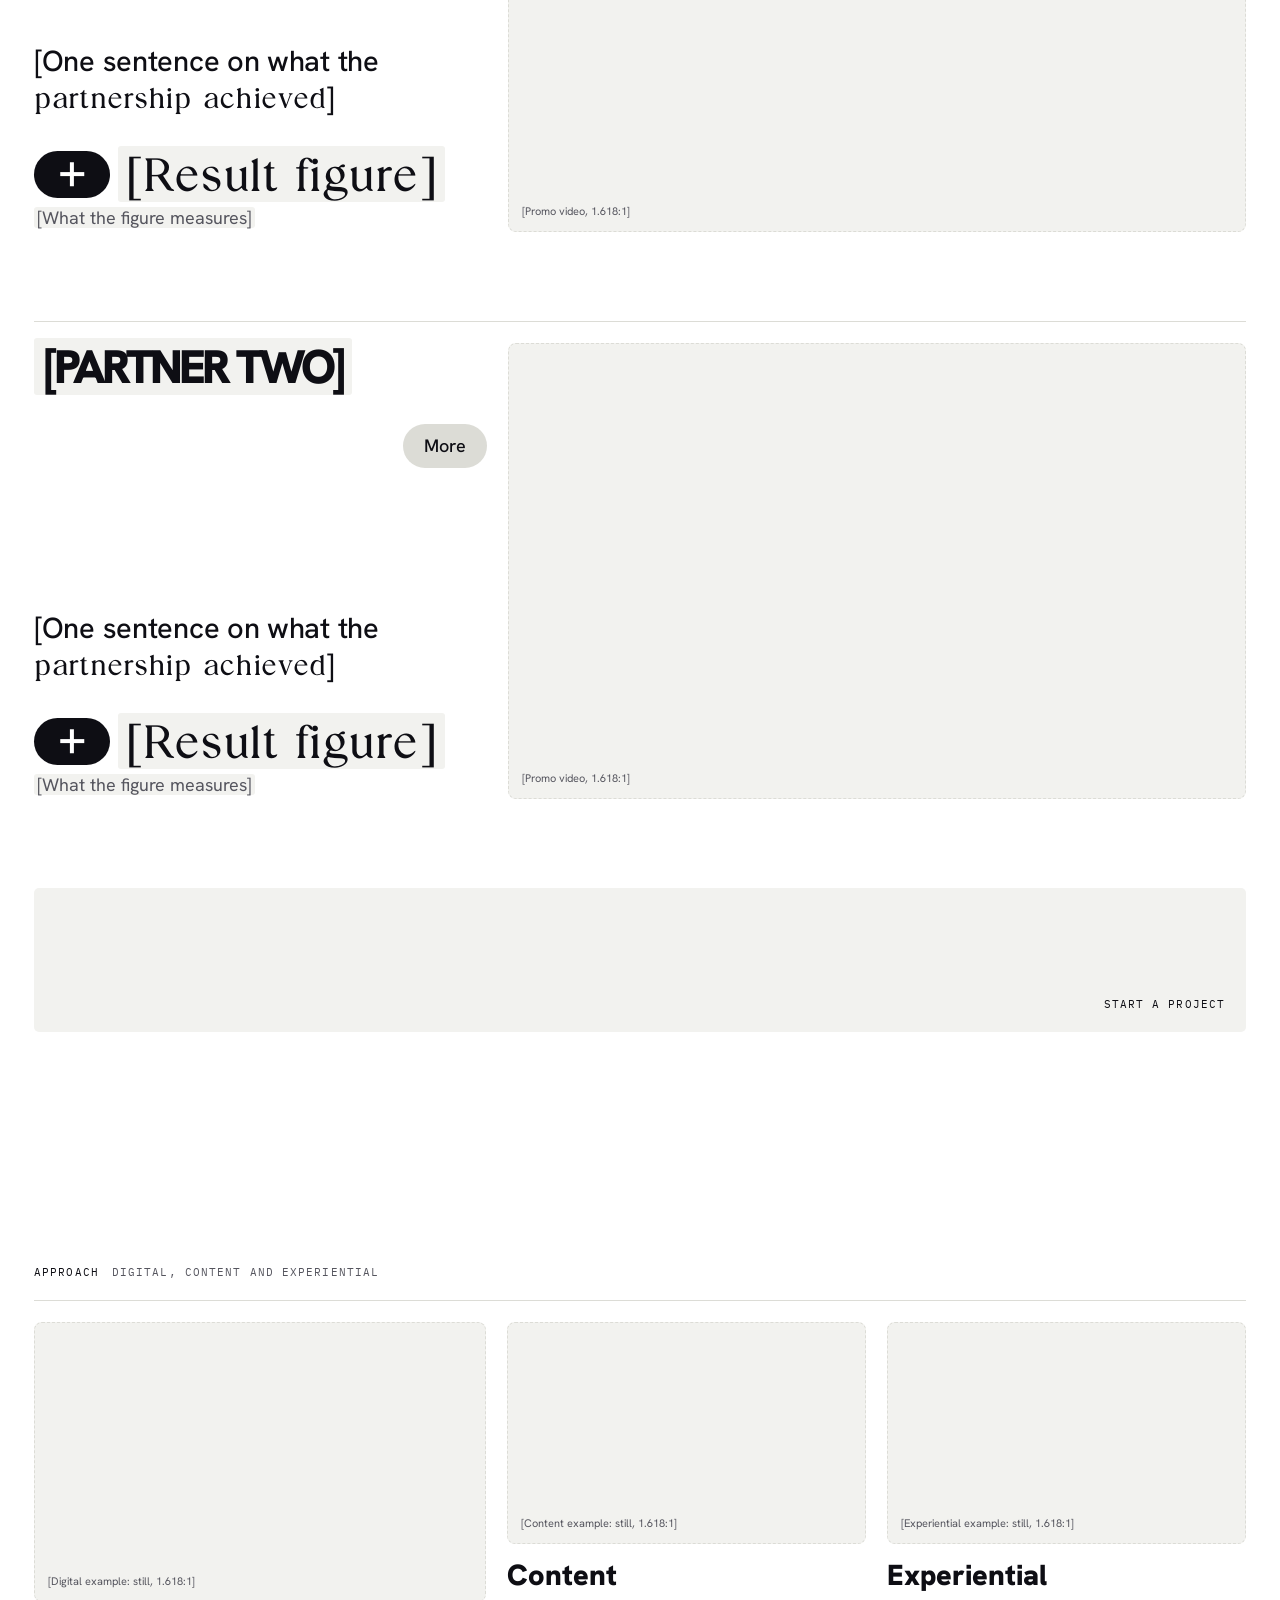
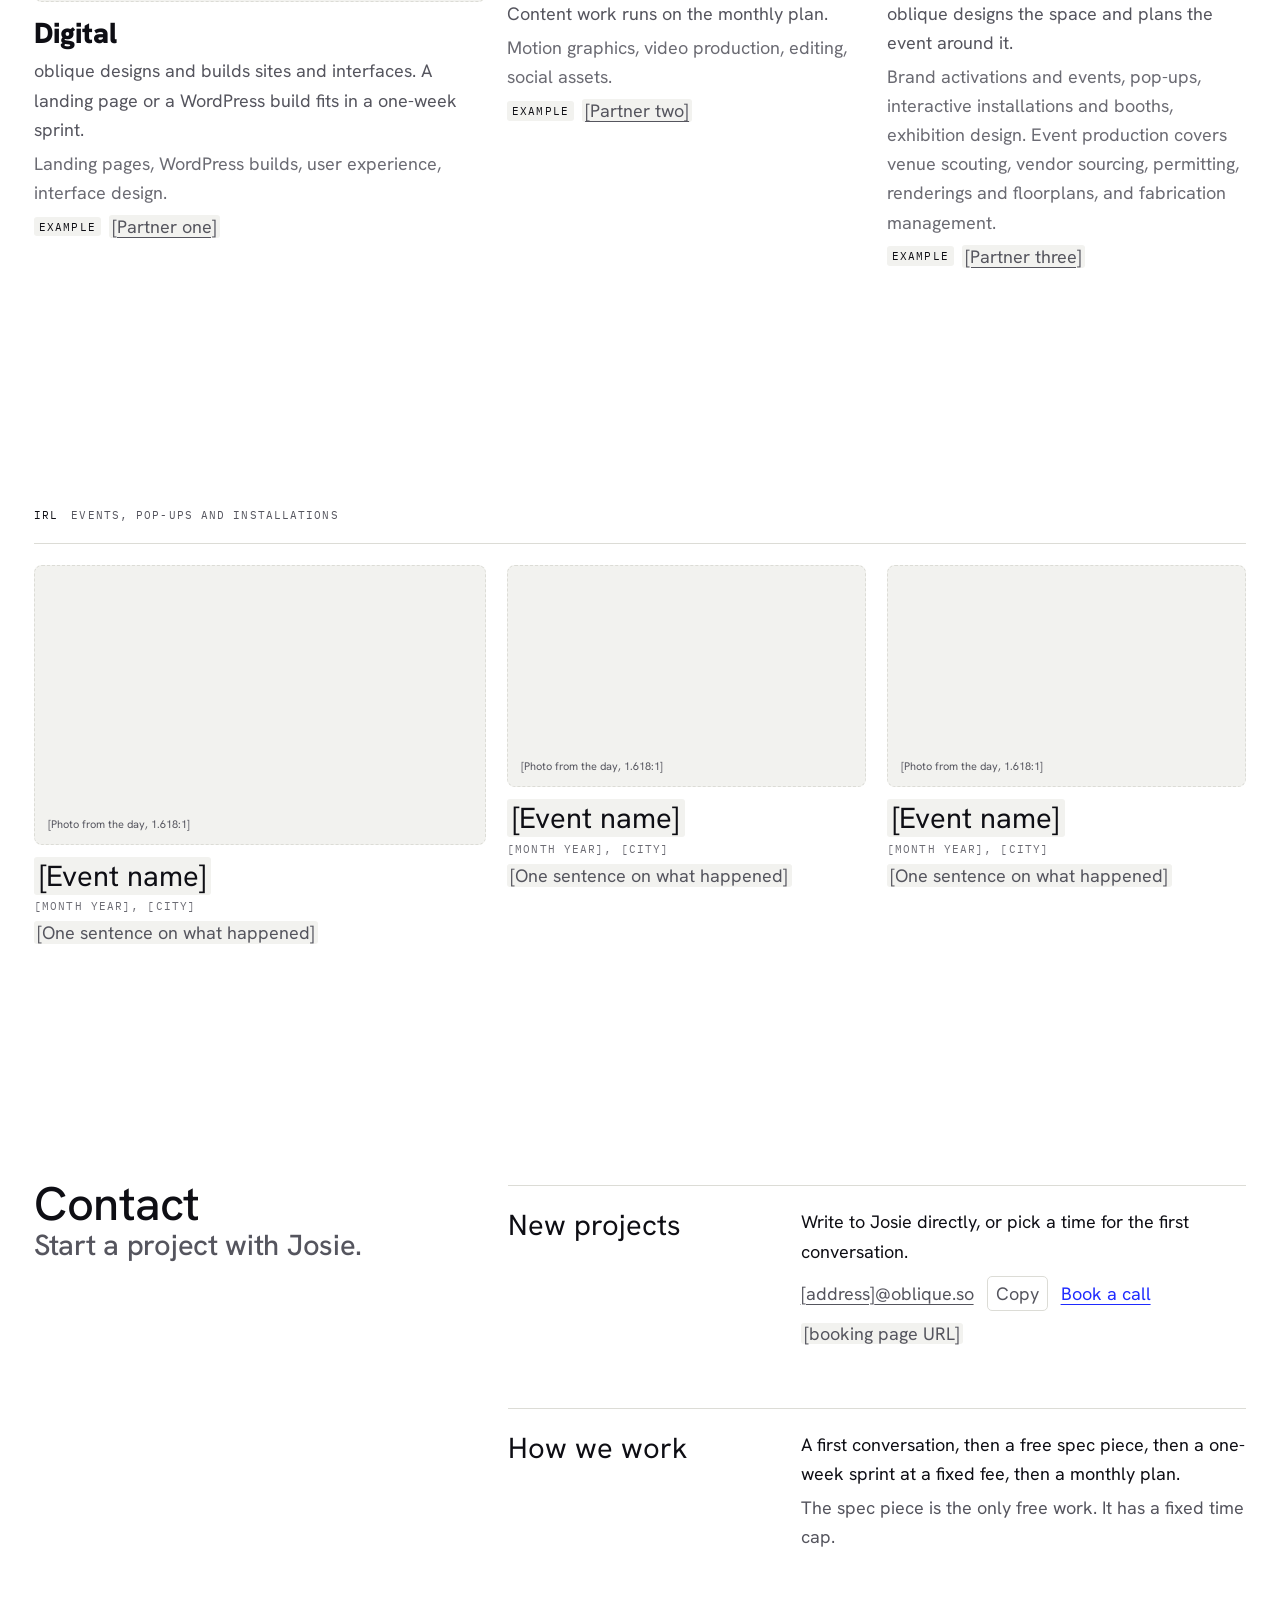
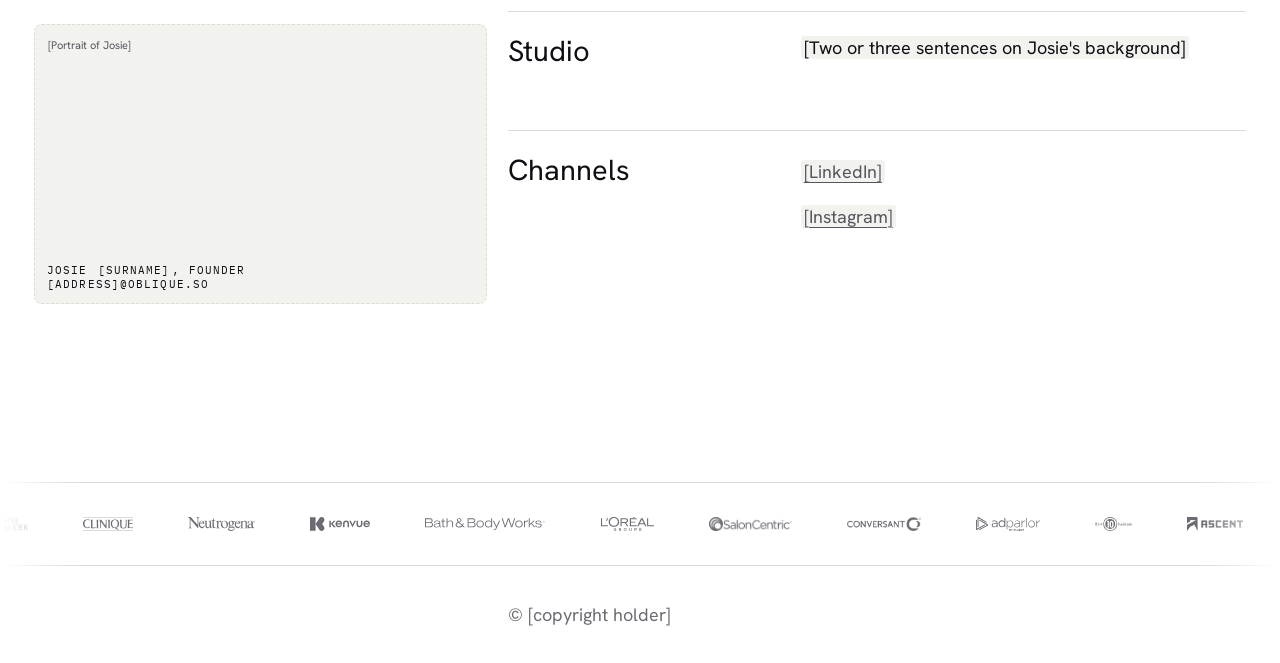
==== commit d50755d6: "Hero headline flush on the bottom edge of the first screen The headline hangs 0.125 em below the her" ====
--- a/index.html
+++ b/index.html
@@ -54,7 +54,6 @@
     --t-big: 1.8125rem;     /* 29: the intro, partner lines, the Contact line, row and card titles */
     --t-section: 2.9375rem; /* 47: partner names, the Contact heading and result figures */
     --t-hero: 7.6875rem;    /* 123: the hero headline, 18 x phi^4 (Josie, 2026-10-26) */
-    --hero-lines: 2;        /* WORLD BUILDING / FOR BRANDS; three lines on phones */
 
     /* Line heights, the guide's three stops: 1.0 for the hero, names, headings, figures and pills; 1.272 for big text, titles and labels; 1.618 for running text. */
     --lh-tight: 1;
@@ -87,7 +86,7 @@
   @media (min-width: 720px) { :root { --margin: var(--space-34); --gap: var(--space-21); } }
   /* Tablets: Hero 76, and 29 for partner names, the Contact heading and result figures. Phones: Hero 60, the half step (Josie, 2026-10-26). */
   @media (max-width: 959px) { :root { --t-section: 1.8125rem; --t-hero: 4.75rem; } }
-  @media (max-width: 719px) { :root { --t-hero: 3.75rem; --hero-lines: 3; } }
+  @media (max-width: 719px) { :root { --t-hero: 3.75rem; } }
   /* Under 360 wide FOR BRANDS at 60 (317 px) runs out of room, so the headline takes the step below, 47. */
   @media (max-width: 359px) { :root { --t-hero: 2.9375rem; } }
 
@@ -181,13 +180,16 @@
     .clock-panel { display: none; }
   }
 
-  /* 1. Hero: the first screen is a golden rectangle, 1440 x 890 on desktop and 390 x 631 on the phone, never taller than the screen. Full-bleed media, the headline on its lower phi line. */
+  /* 1. Hero: the first screen is a golden rectangle, 1440 x 890 on desktop and 390 x 631 on the phone, never taller than the screen. Full-bleed media, the headline on its bottom edge. */
   .hero { position: relative; height: min(61.8vw, 100vh); height: min(61.8vw, 100svh); min-height: 23.5625rem; }
   @media (max-width: 719px) { .hero { height: min(161.8vw, 100vh); height: min(161.8vw, 100svh); } }
   .slot-hero { position: absolute; inset: 0; height: 100%; border-radius: 0; border: 0; border-bottom: 1px dashed var(--line); align-items: flex-end; justify-content: flex-end; padding: 0 var(--margin) var(--space-21); }
-  /* The headline's top sits on the lower phi line, 61.8% down the hero: y 550 at 1440 x 890 (Josie, 2026-10-26). Where the hero is too short for that
-     (short windows, 960 to 1041 wide, phones turned sideways), the headline lifts so its foot stays one margin above the hero's foot. */
-  .hero-text { position: absolute; left: 0; right: 0; top: min(61.8%, 100% - var(--hero-lines) * var(--t-hero) - var(--margin)); pointer-events: none; }
+  /* Phones: the placeholder note moves to the top right, under the white bar, clear of FOR BRANDS. */
+  @media (max-width: 719px) { .slot-hero { align-items: flex-start; padding-top: calc(var(--space-144) + var(--space-34)); } }
+  /* The headline sits right on the hero's bottom edge (Josie, 2026-10-26: "all the way at the bottom", flush; it replaces the lower phi line, a departure).
+     At line height 1 the baseline sits 0.1545 em above the line's foot and the round O and S dip 0.027 em below it, so the line hangs 0.125 em
+     below the edge: the lowest point of the letters touches the edge and nothing crosses into the section below. */
+  .hero-text { position: absolute; left: 0; right: 0; bottom: calc(var(--t-hero) * -0.125); pointer-events: none; }
   /* WORLD BUILDING / FOR BRANDS in Black, tracked -8%, BRANDS in Oblique Second to None (the cap heights match, so no rescale). */
   .hero h1 { font-family: var(--font-display); font-weight: 900; font-size: var(--t-hero); line-height: var(--lh-tight); letter-spacing: -0.08em; text-transform: uppercase; color: var(--ink); }
   .hero h1 > span { display: block; }
@@ -201,8 +203,8 @@
   .play { display: inline-flex; align-items: center; gap: var(--space-8); min-height: 2.125rem; padding: 0 var(--space-13); background: var(--ink); color: var(--white); border: 0; border-radius: var(--radius); font-family: var(--font-mono); font-size: 0.875rem; line-height: var(--lh-mid); letter-spacing: 0.1em; text-transform: uppercase; white-space: nowrap; cursor: pointer; }
   .play-icon { flex: none; width: 0.625em; height: 0.75em; fill: currentColor; }
   .play[data-state="play"] .i-pause, .play[data-state="pause"] .i-play { display: none; }
-  /* Below 960 the button sits right, level with the headline's top, beside its short first lines and clear of BRANDS. From 960 the first line can reach
-     the right edge (960 to 1060 wide), so it moves to the top right, under the 144 top bar, clear of the logo block. */
+  /* Below 960 the button sits right, 61.8% down the hero: above FOR BRANDS, beside the short first lines when they rise that high. From 960 the first line can reach
+     the right edge (960 to 1060 wide), so it moves to the top right, under the 144 top bar. */
   .play-btn { position: absolute; z-index: 2; right: var(--margin); top: 61.8%; min-height: 2.75rem; }
   @media (min-width: 960px) { .play-btn { top: var(--space-144); } }
   .play-cursor { position: fixed; left: 0; top: 0; z-index: 30; pointer-events: none; }
@@ -388,7 +390,7 @@
   <!-- 1. Hero -->
   <section class="hero" id="home" aria-labelledby="hero-title">
     <!-- Drop in: media/lead.mp4, the hero reel. The video below plays it as a muted loop (paused under prefers-reduced-motion) and the PLAY label restarts it.
-         Add data-sound to the video once the reel has a sound track. Pick footage with a calm, light lower left so the ink headline on the lower phi line stays readable over it. -->
+         Add data-sound to the video once the reel has a sound track. Pick footage with a calm, light lower left so the ink headline on the bottom edge stays readable over it. -->
     <div class="slot slot-hero" role="img" aria-label="[Partner name], [what the loop shows]"><span>[Lead video: full screen, silent loop]</span></div>
     <video class="hero-video" src="media/lead.mp4" muted loop playsinline preload="auto" aria-hidden="true"></video>
     <div class="wrap hero-text">
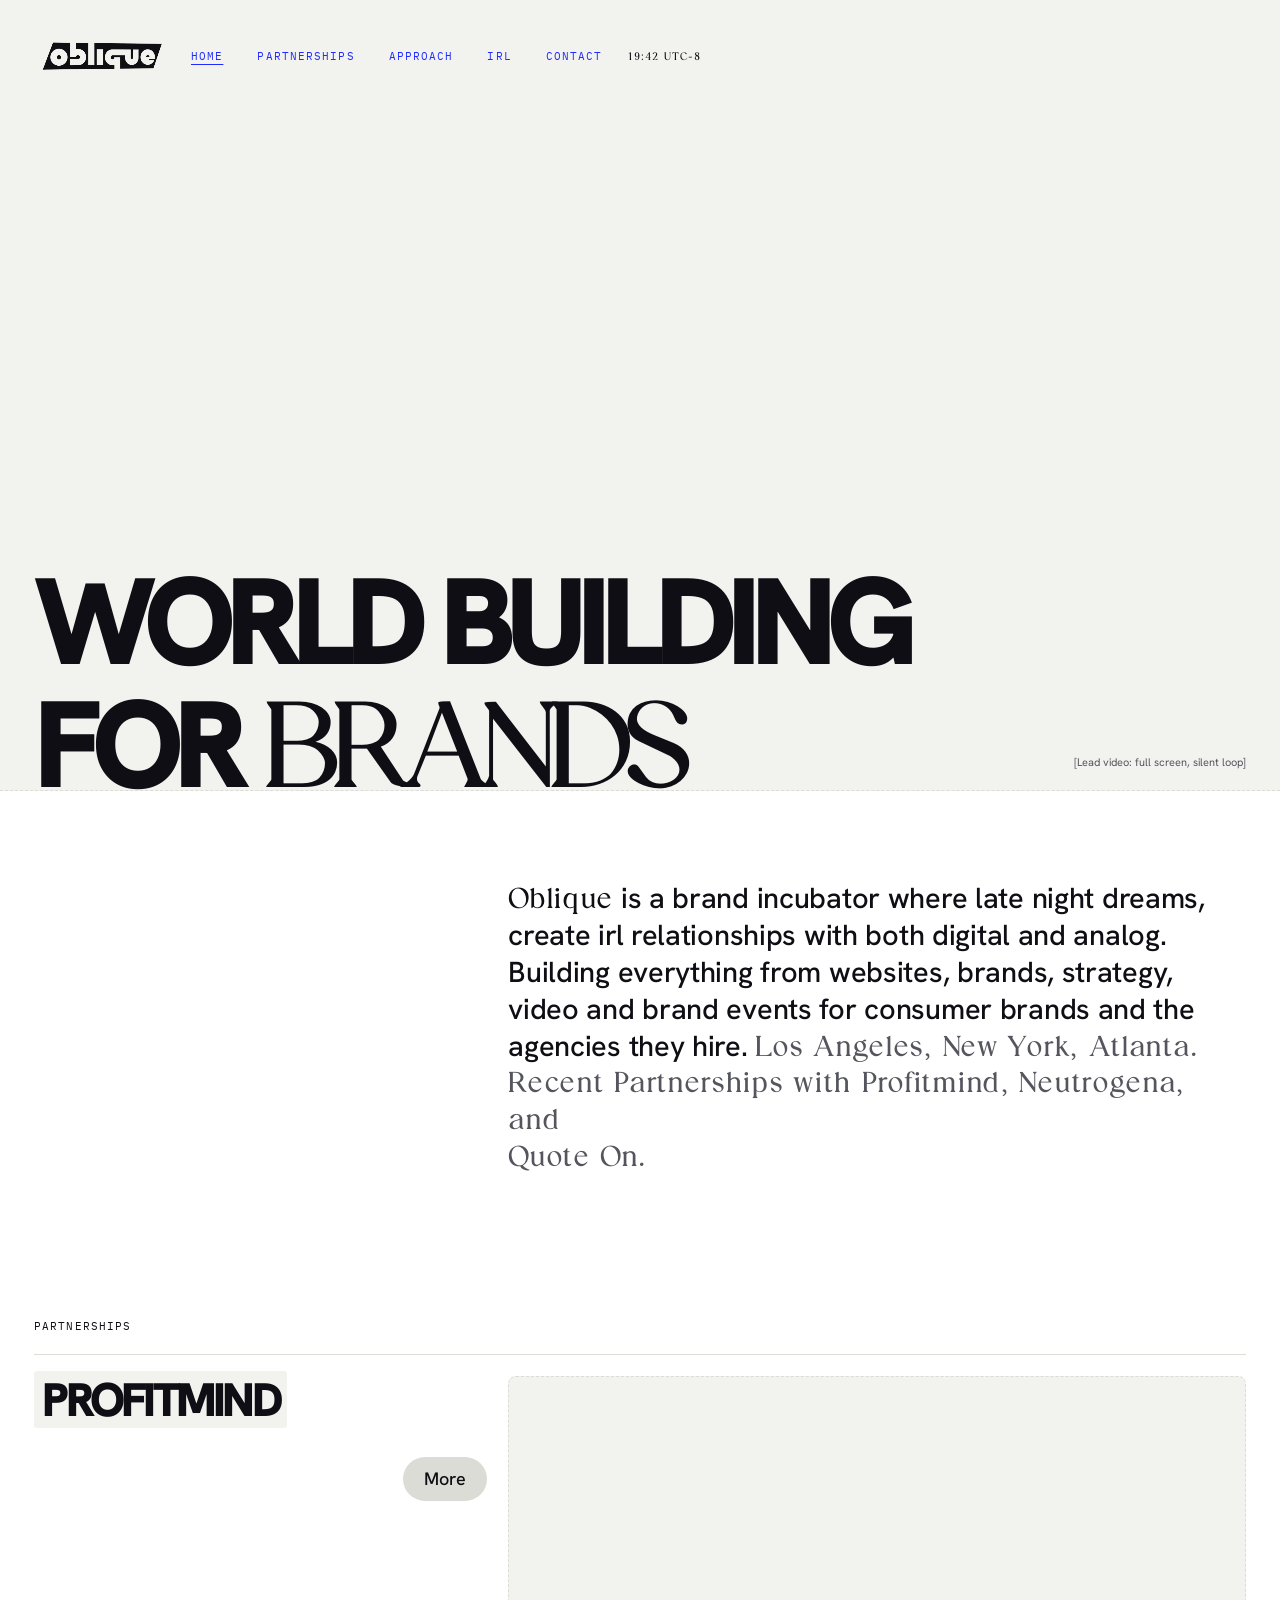
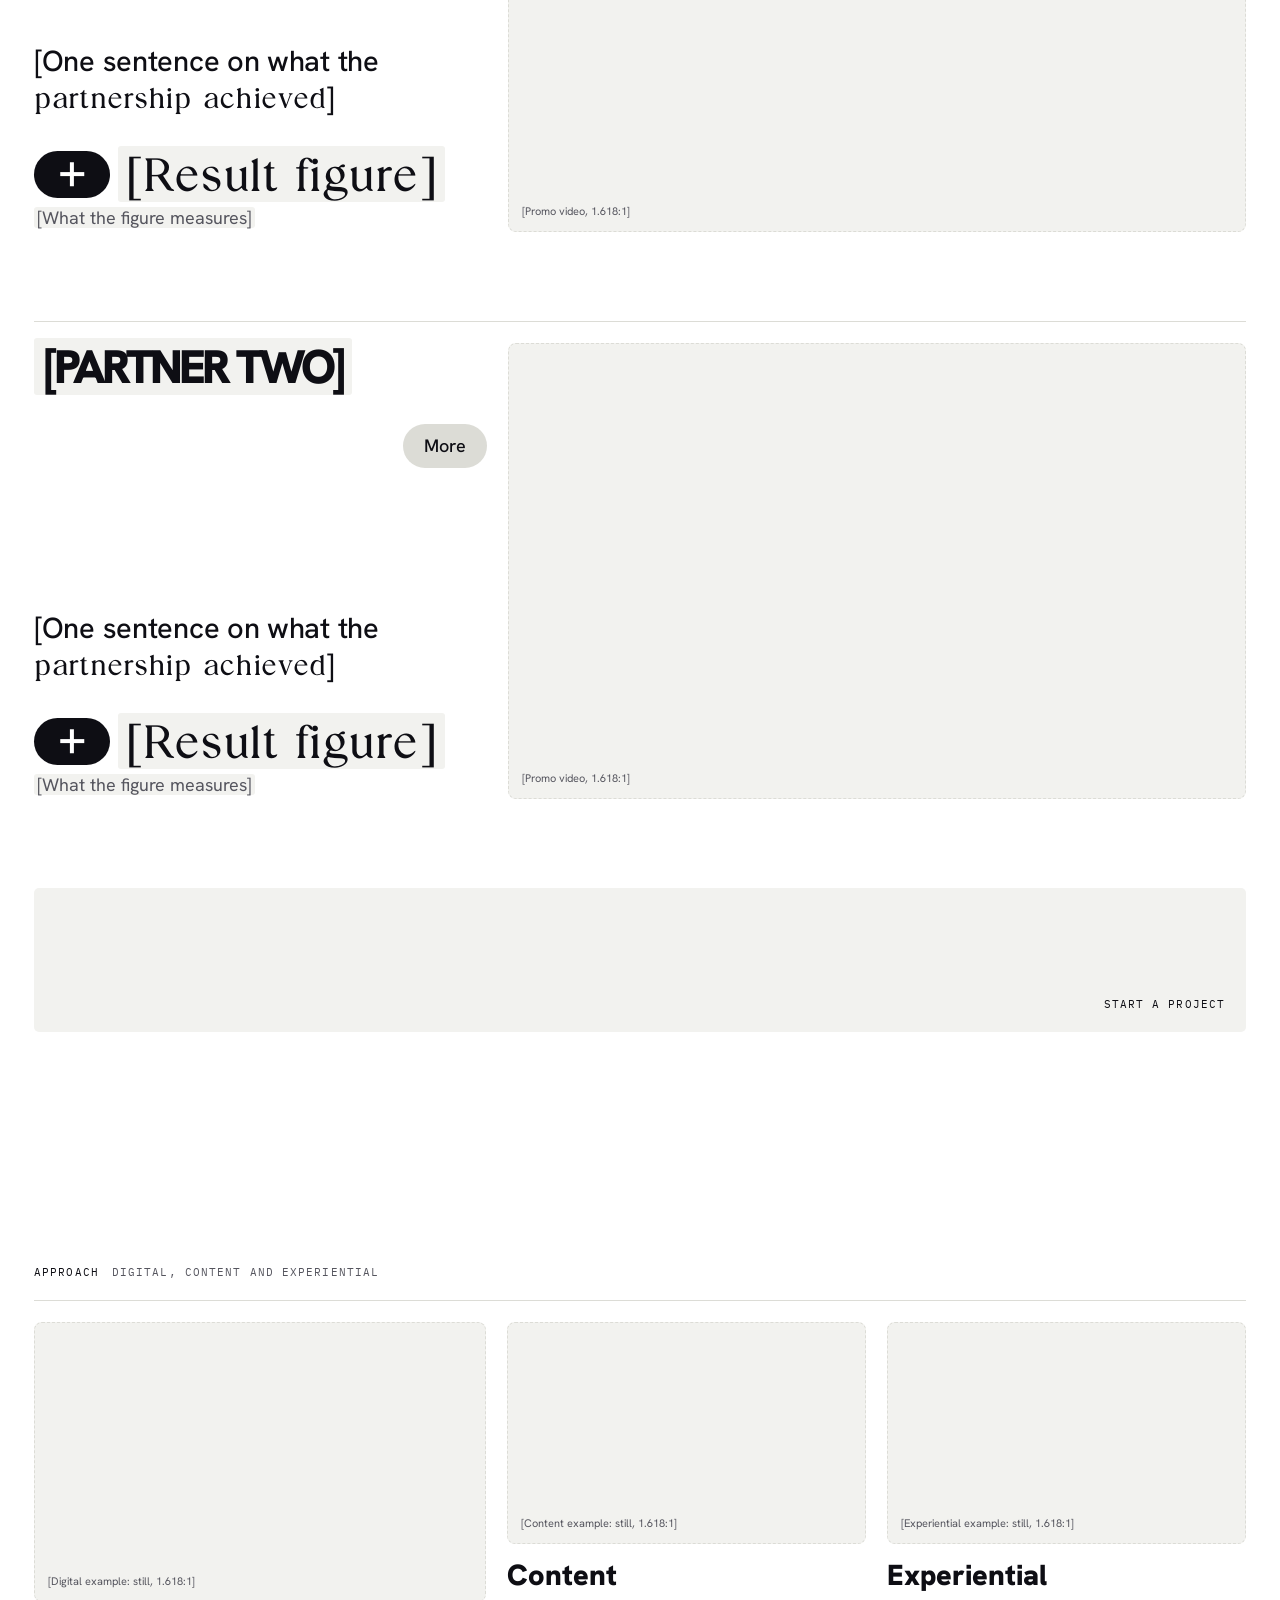
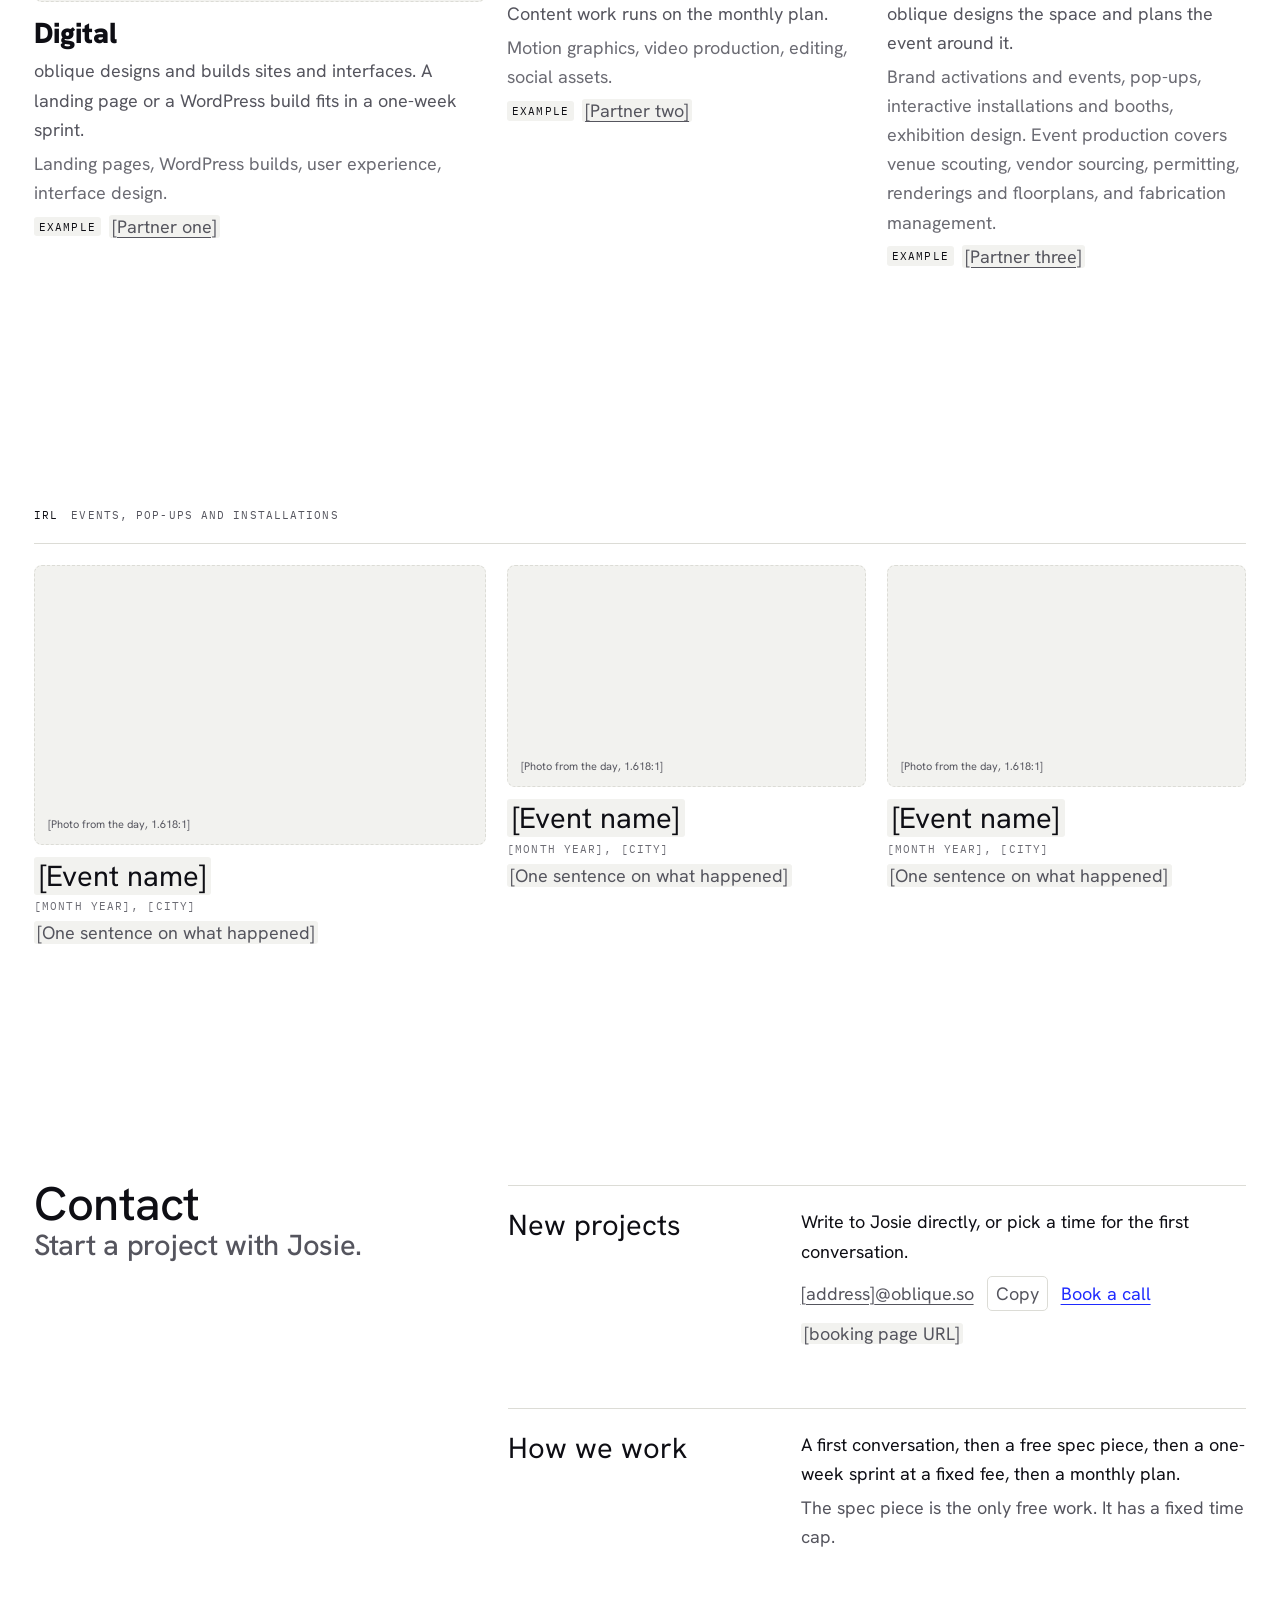
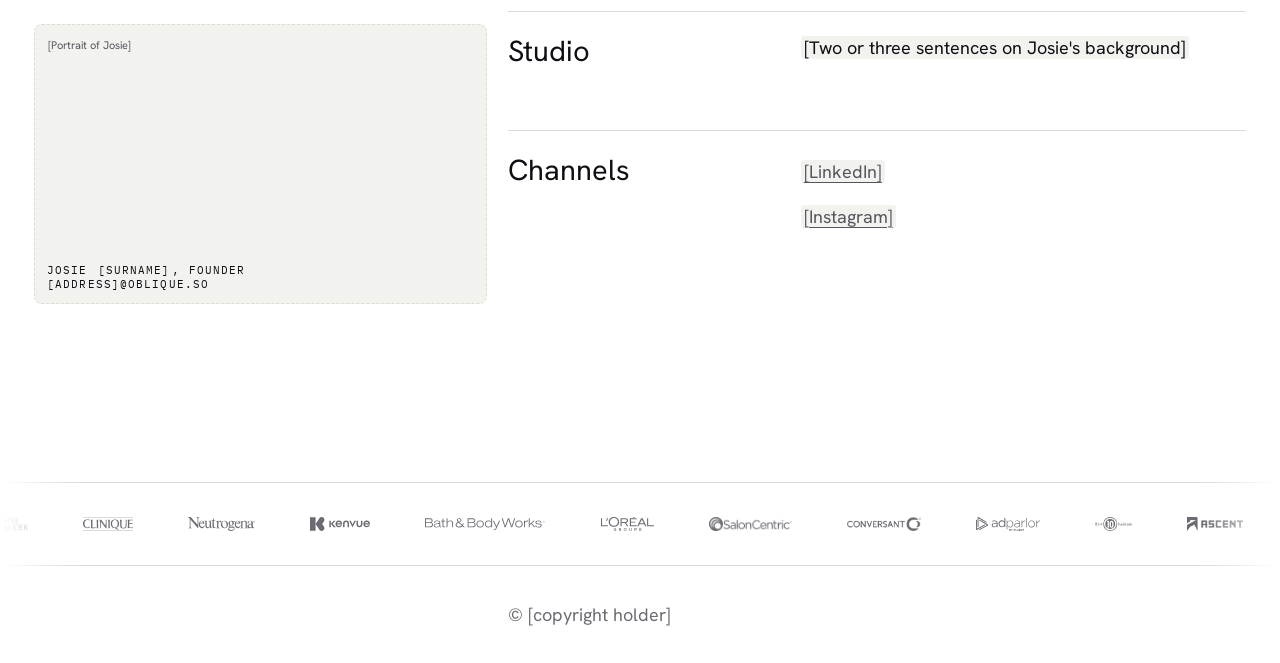
==== commit 2f4900bb: "Smaller corner logo that stays whole at every angle of its turn The logo panel is 144 x 55, a golden" ====
--- a/index.html
+++ b/index.html
@@ -141,17 +141,19 @@
   .slot { position: relative; display: flex; align-items: flex-end; width: 100%; padding: var(--space-13); background: var(--frost); border: 1px dashed var(--line); color: var(--grey); font-size: var(--t-label); line-height: var(--lh-mid); border-radius: var(--radius-media); }
 
   /* Top bar: logo loop, the tabs beside it at its top, the clock right after them.
-     On desktop the logo's corner sits on the margin at (34, 34) and the bar ends near 144 (138.4, no fill) (golden grid copy, 2026-10-26). */
+     On desktop the logo's corner sits on the margin at (34, 34) and the bar ends at 123 (no fill) (golden grid copy, 2026-10-26). */
   .topbar { position: fixed; inset: 0 0 auto 0; z-index: 20; pointer-events: none; }
   .topbar-inner { display: flex; align-items: flex-start; gap: var(--space-13); padding: var(--space-34) var(--margin); }
   /* Tab and clock height 44: the touch target minimum, a departure the Golden notes log. */
   .panel { pointer-events: auto; display: flex; align-items: center; min-height: 2.75rem; background: var(--frost); border-radius: var(--radius); }
   /* The logo is the turning loop again, small in the corner (Josie, 2026-10-26: "the little logo twirling in the left-hand corner"); the shape-shift block and its grow are off.
-     The loop is a square with the box in a band at x 20 to 86 percent, y 39 to 64 percent, the same in every frame of the loop. The panel crops to that band.
-     The loop and its poster are transparent, so the panel has no fill and the page shows through. --logo scales panel, loop and offsets together
-     (1.6, Josie 2026-10-17: "needs to be bigger"). The panel keeps its drawn size, 166.4 x 70.4 (a departure the Golden notes log). */
-  .wordmark { --logo: 1.6; position: relative; flex: none; width: calc(6.5rem * var(--logo)); height: calc(2.75rem * var(--logo)); padding: 0; overflow: hidden; background: transparent; color: var(--ink); text-decoration: none; }
-  .logo-loop { position: absolute; width: calc(9.6875rem * var(--logo)); height: calc(9.6875rem * var(--logo)); left: calc(-1.875rem * var(--logo)); top: calc(-3.515625rem * var(--logo)); }
+     Smaller since 2026-10-26 (Josie: "let's just make the logo smaller"; at 166.4 x 70.4 the turn cut the box off). The panel is 144 x 55, a golden rectangle on the
+     spacing run. Across all 300 frames of the 540 square loop the box covers x 52 to 487 and y 203 to 372, so the loop is drawn 168.35 square (53 / 170 of 540):
+     the box fits the panel at every angle (checked frame by frame: none touches an edge), 1 px clear top and bottom. The resting logo's left point (x 54) sits 2 px
+     inside the margin and it ends about 21 before the tabs;
+     the turning poses start further right. The loop and its poster are transparent, so the panel has no fill. */
+  .wordmark { position: relative; flex: none; width: var(--space-144); height: var(--space-55); padding: 0; overflow: hidden; background: transparent; color: var(--ink); text-decoration: none; }
+  .logo-loop { position: absolute; width: 10.5221rem; height: 10.5221rem; left: -0.9375rem; top: -3.893rem; }
   /* Tabs (Josie, 2026-10-26): Koto's nav with the pills taken off. Mono capitals at 11, 34 apart, level with the top of the logo, in electric blue.
      Each link keeps a 44 tall touch target. The current section and hover are underlined. */
   .tabs { position: relative; z-index: 2; pointer-events: auto; min-width: 0; }
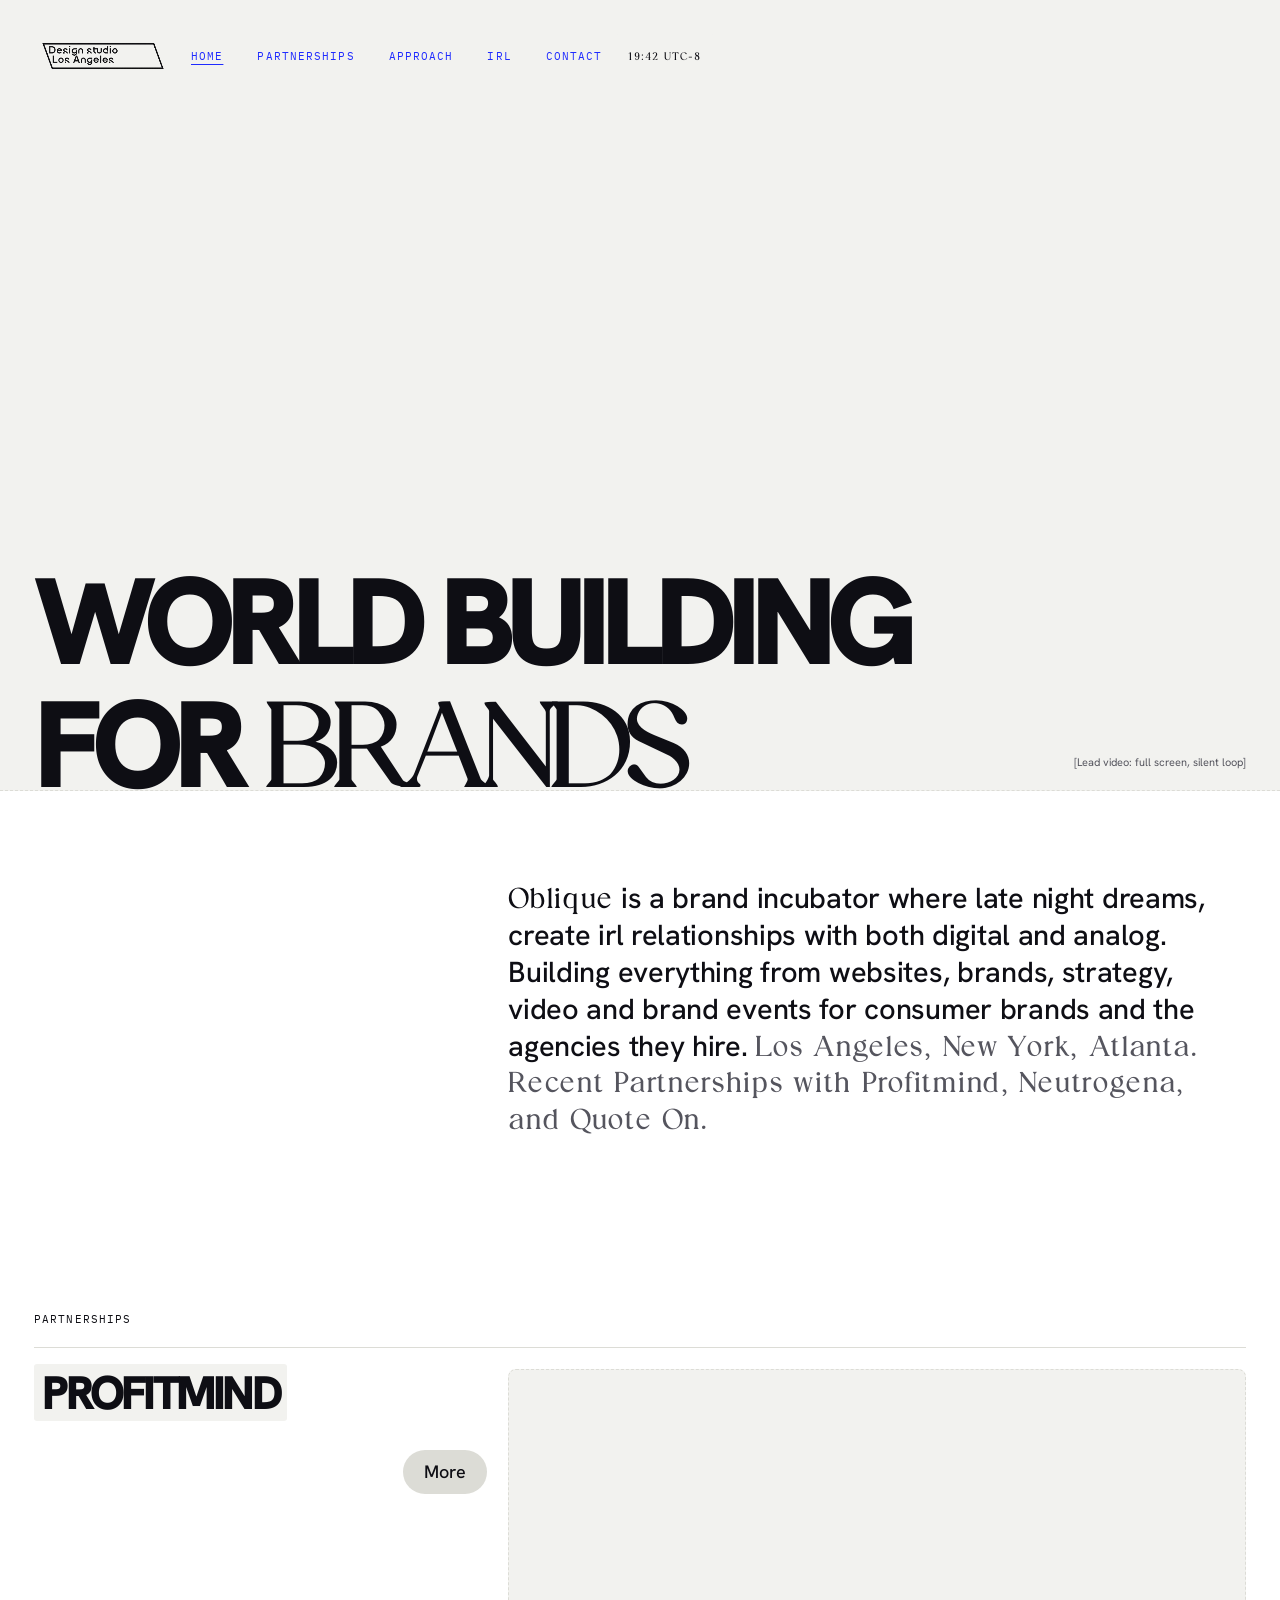
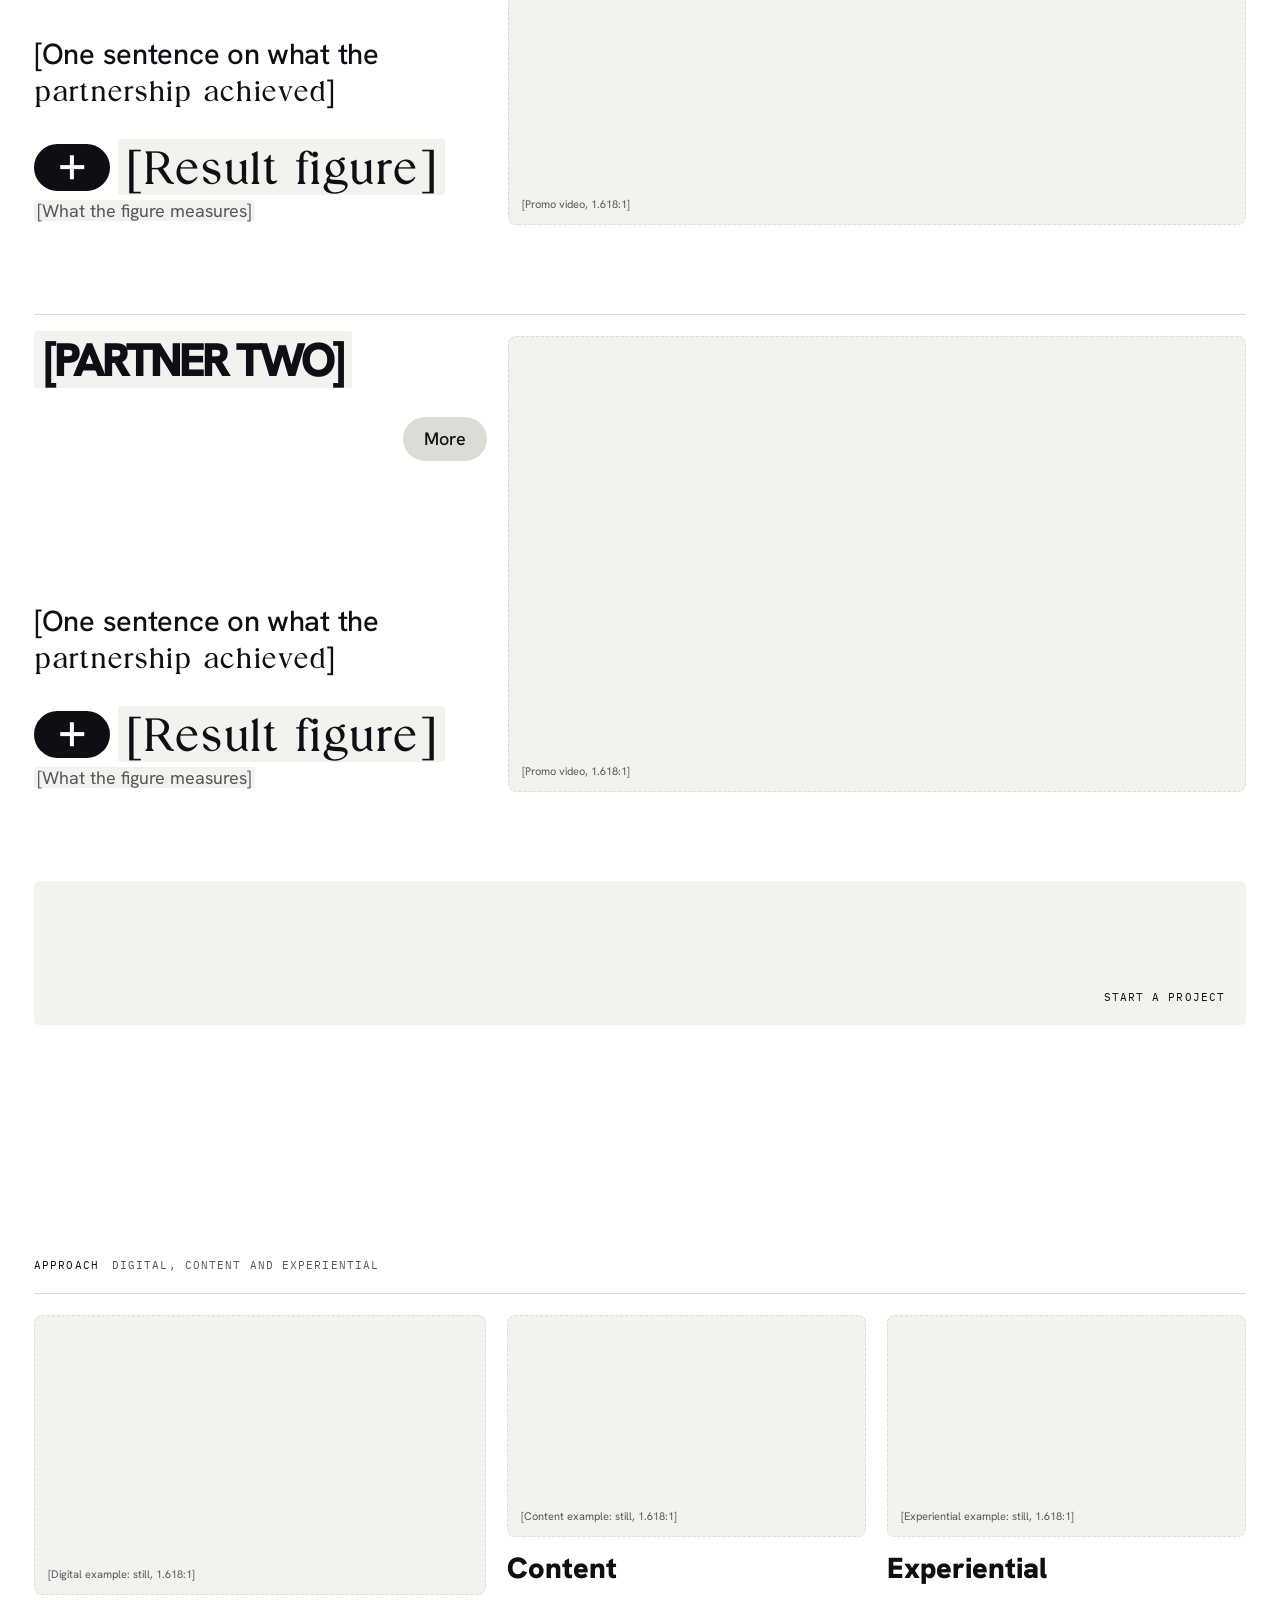
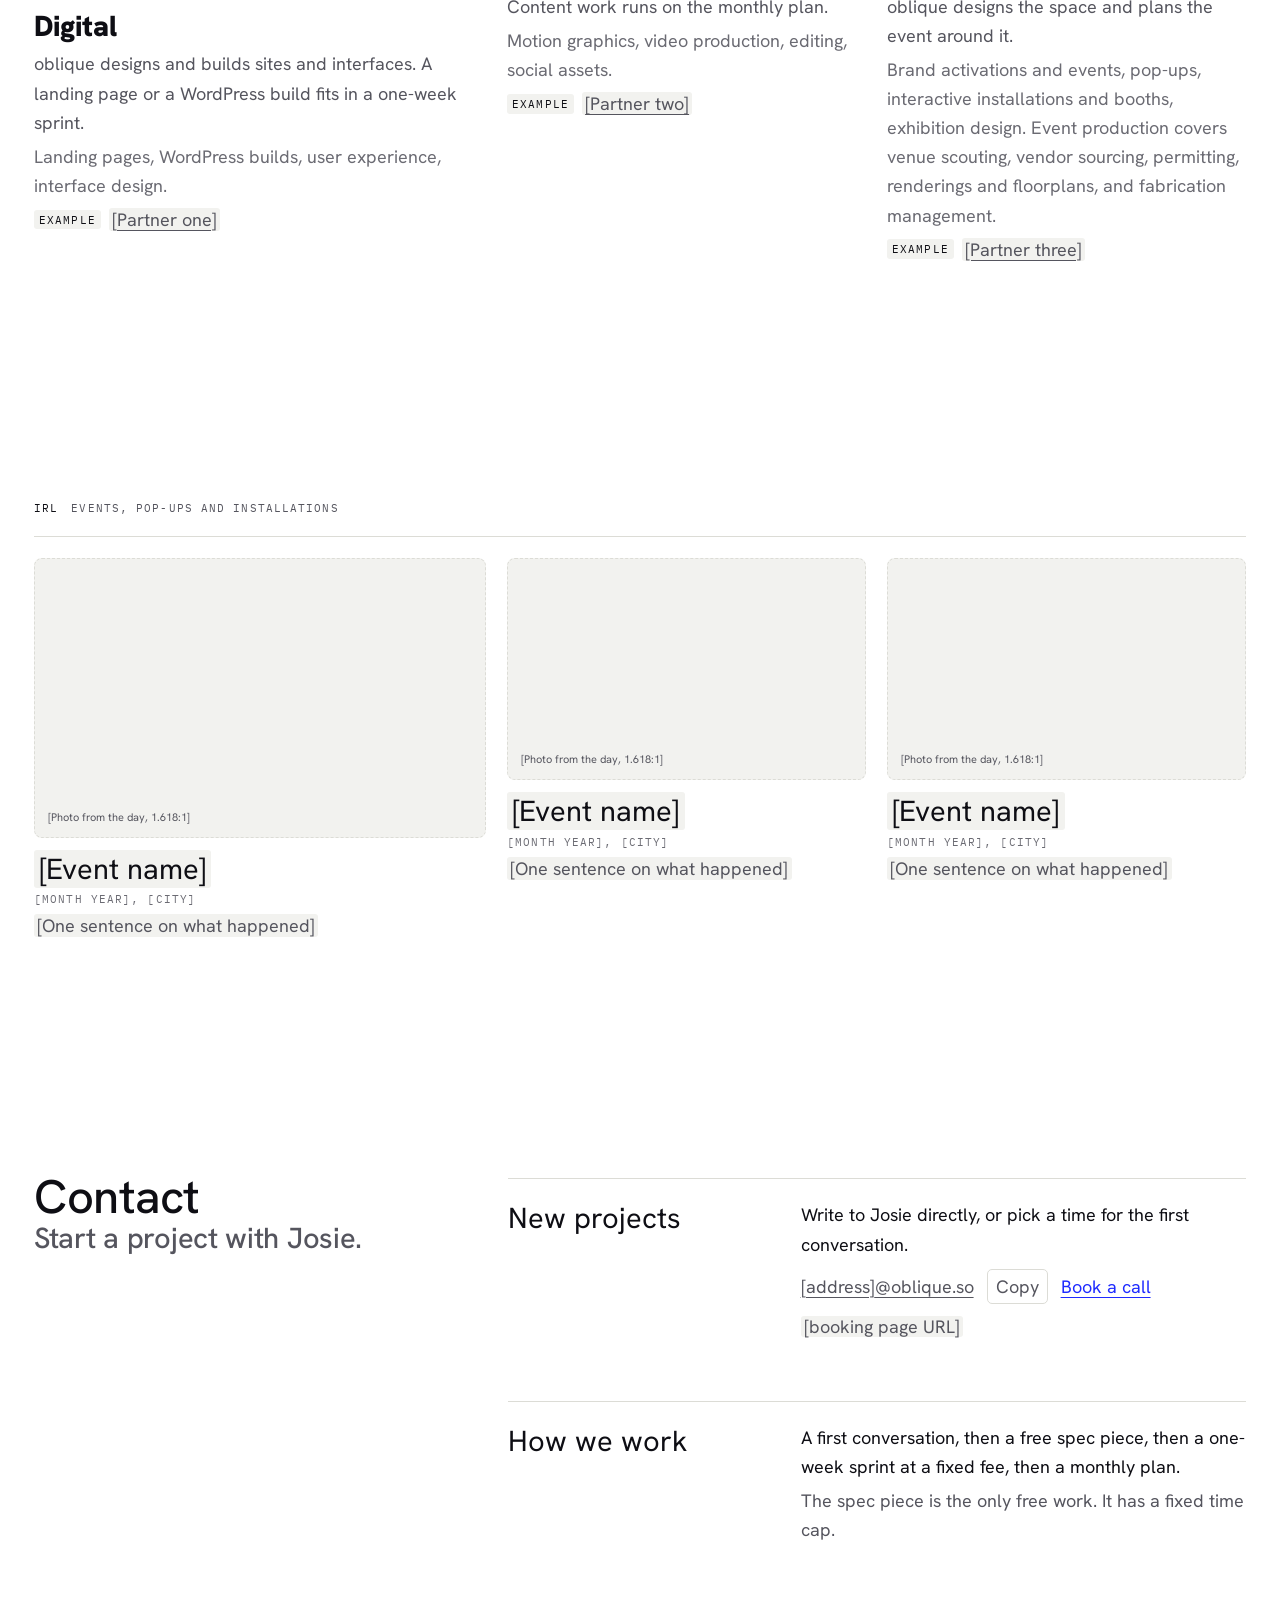
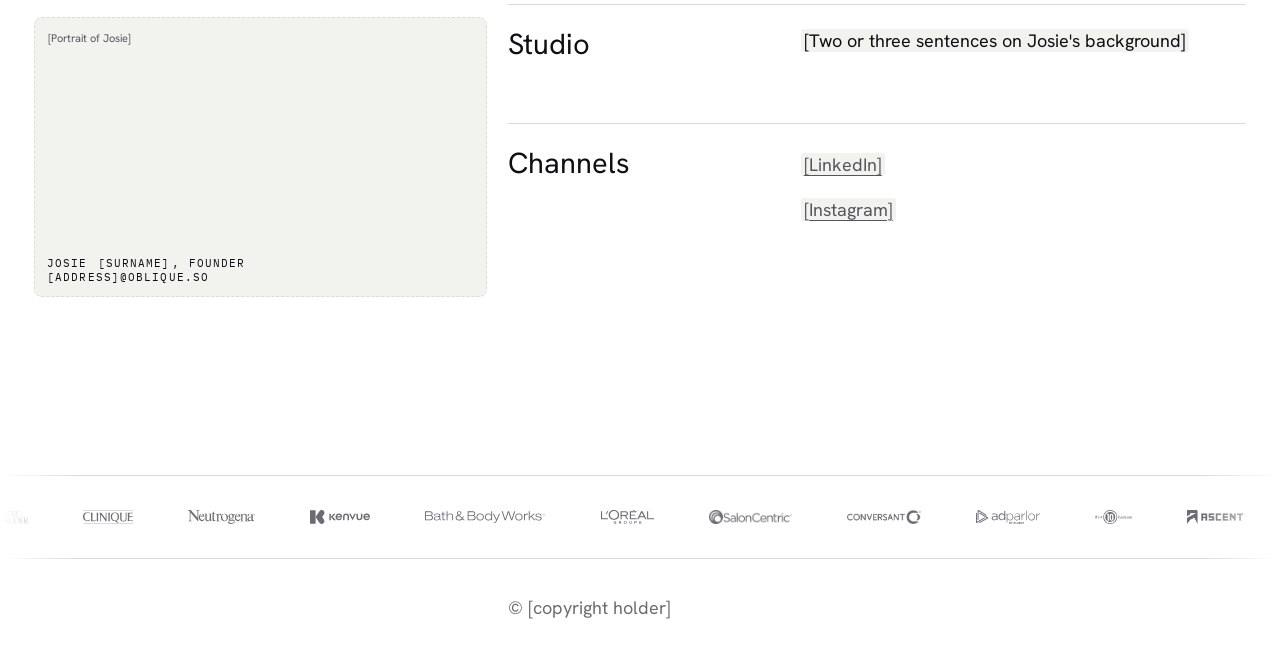
==== commit 90df3bf0: "Phone layout on the Figma phone frame, hero kept at 60; intro break before Quote On. dropped Co-Auth" ====
--- a/index.html
+++ b/index.html
@@ -71,7 +71,9 @@
     --space-144: 9rem;
     --space-233: 14.5625rem;
     --space-377: 23.5625rem;
+    --space-610: 38.125rem;
     --space-987: 61.6875rem;
+    --space-1597: 99.8125rem;
 
     /* Phones: margin 21, gutter 13, one column of 348 at 390. From 720 px: margin 34, gutter 21; from 960 px the side column (514) and the content column (837) split the inner width 0.382 to 0.618. */
     --margin: var(--space-21);
@@ -180,14 +182,16 @@
   @media (max-width: 719px) {
     .tabs ul { gap: var(--space-21); }
     .clock-panel { display: none; }
+    /* The phone frame 374:62 (Josie, 2026-10-27: phones follow it, the hero stays 60): the tab row 8 under the logo, the white bar 144 tall. */
+    .topbar-inner { align-content: flex-start; row-gap: var(--space-8); min-height: var(--space-144); }
   }
 
   /* 1. Hero: the first screen is a golden rectangle, 1440 x 890 on desktop and 390 x 631 on the phone, never taller than the screen. Full-bleed media, the headline on its bottom edge. */
   .hero { position: relative; height: min(61.8vw, 100vh); height: min(61.8vw, 100svh); min-height: 23.5625rem; }
   @media (max-width: 719px) { .hero { height: min(161.8vw, 100vh); height: min(161.8vw, 100svh); } }
   .slot-hero { position: absolute; inset: 0; height: 100%; border-radius: 0; border: 0; border-bottom: 1px dashed var(--line); align-items: flex-end; justify-content: flex-end; padding: 0 var(--margin) var(--space-21); }
-  /* Phones: the placeholder note moves to the top right, under the white bar, clear of FOR BRANDS. */
-  @media (max-width: 719px) { .slot-hero { align-items: flex-start; padding-top: calc(var(--space-144) + var(--space-34)); } }
+  /* Phones: the placeholder note moves to the top right, right under the 144 white bar (the phone frame), clear of FOR BRANDS. */
+  @media (max-width: 719px) { .slot-hero { align-items: flex-start; padding-top: var(--space-144); } }
   /* The headline sits right on the hero's bottom edge (Josie, 2026-10-26: "all the way at the bottom", flush; it replaces the lower phi line, a departure).
      At line height 1 the baseline sits 0.1545 em above the line's foot and the round O and S dip 0.027 em below it, so the line hangs 0.125 em
      below the edge: the lowest point of the letters touches the edge and nothing crosses into the section below. */
@@ -221,8 +225,8 @@
     .intro { display: grid; grid-template-columns: minmax(0, 514fr) minmax(0, 837fr); column-gap: var(--gap); min-height: var(--space-377); padding-top: var(--space-89); }
     .intro > * { grid-column: 2; }
   }
-  /* The line break before Quote On. is the frame's; narrower screens wrap on their own. */
-  @media (max-width: 959px) { .br-wide { display: none; } }
+  /* Phones: the band is 610 tall, as in the phone frame. */
+  @media (max-width: 719px) { .intro { min-height: var(--space-610); } }
 
   /* 3. Partnerships: one lockup per partner. Name, More pill, line and figure on the left; a large video on the right. Phones stack them. */
   .work { padding-top: var(--space-55); }
@@ -269,6 +273,17 @@
     .partner-line { margin-top: 0; }
     .partner-stat { margin-top: var(--space-34); }
   }
+  /* Phones, as the phone frame draws it: 144 above the head, a 1597 band; each partner leads with its video, then the name with More on its own row
+     at the right, 21 apart, and the line 34 below; Start a project is 89 tall. */
+  @media (max-width: 719px) {
+    .work { min-height: var(--space-1597); padding-top: var(--space-144); }
+    .partner { grid-template-areas: "media" "top" "line" "stat"; }
+    .partner-media { margin-top: 0; }
+    .partner-top { flex-direction: column; gap: var(--space-21); margin-top: var(--space-21); }
+    .partner-top .pill { align-self: flex-end; }
+    .partner-line { margin-top: var(--space-34); }
+    .more { min-height: var(--space-89); }
+  }
 
   /* 4. Approach: Koto's news grid. One large card, two small ones. Shown since 2026-10-26, as the frame shows it. */
   .practices { padding-top: var(--space-21); }
@@ -295,6 +310,13 @@
     .cards { grid-template-columns: minmax(0, 514fr) minmax(0, 408fr) minmax(0, 408fr); }
     .practice-lead { grid-column: auto; }
     .irl-cards .practice:first-child { grid-column: auto; }
+  }
+  /* Phones, as the phone frame draws it: 144 above each head, cards 21 apart, the example 5 under the text; IRL in a 1597 band with 21 under it. */
+  @media (max-width: 719px) {
+    .practices { padding-top: var(--space-144); }
+    .cards { row-gap: var(--space-21); }
+    .chip-row { margin-top: var(--space-5); }
+    .irl { min-height: var(--space-1597); padding-bottom: var(--space-21); }
   }
 
   /* 6. Contact: Koto. Heading and portrait card left, hairline rows right. 21 above it on phones; on desktop 199 (144 + 55) above and 123 (34 + 89) below. */
@@ -335,11 +357,22 @@
     .contact-left { justify-content: space-between; }
     .rows { margin-top: 0; padding-top: var(--space-5); }
   }
+  /* Phones, as the phone frame draws it: a 1597 band with 123 (89 + 34) above the heading and 76 (21 + 55) below the rows; the portrait 21 under
+     the heading, the rows 34 under the portrait; each row's text 8 under its heading (5 + 3) and 34 of space under it. */
+  @media (max-width: 719px) {
+    .contact { min-height: var(--space-1597); padding-top: calc(var(--space-89) + var(--space-34)); padding-bottom: calc(var(--space-21) + var(--space-55)); }
+    .contact-left { gap: var(--space-21); }
+    .rows { margin-top: var(--space-34); padding-top: var(--space-5); }
+    .row { padding-bottom: var(--space-34); }
+    .row > h3 { margin-bottom: 3px; }
+  }
 
   /* Footer: the client strip, then the copyright line, which starts on the content column on desktop (569 in at 1440: 34 + 514 + 21). */
   .footer { padding: var(--space-55) var(--margin) var(--space-21); color: var(--dusk); }
   .footer-inner { max-width: calc(1680px - 2 * var(--margin)); margin-inline: auto; }
   @media (min-width: 720px) { .footer { padding-bottom: var(--space-34); } }
+  /* Phones, as the phone frame draws it: a 233 band, the strip 34 from its top and 89 tall (rule below the strip's own), the copyright 21 under it, 55 of space at the foot. */
+  @media (max-width: 719px) { .footer { min-height: var(--space-233); padding-top: var(--space-34); padding-bottom: var(--space-55); } }
   @media (min-width: 960px) {
     .footer-inner { display: grid; grid-template-columns: minmax(0, 514fr) minmax(0, 837fr); column-gap: var(--gap); }
     .footer-inner > * { grid-column: 2; }
@@ -356,6 +389,7 @@
     -webkit-mask: var(--m) center / contain no-repeat; mask: var(--m) center / contain no-repeat; }
   @keyframes clients-drift { to { transform: translateX(-50%); } }
   @media (max-width: 719px) { .client { height: 12px; width: calc(12px * var(--ar, 4)); max-width: 96px; margin-right: var(--space-34); } }
+  @media (max-width: 719px) { .clients { display: flex; align-items: center; min-height: var(--space-89); margin-bottom: var(--space-21); } }
   @media (prefers-reduced-motion: reduce) {
     .clients { -webkit-mask-image: none; mask-image: none; }
     .clients-track { width: auto; flex-wrap: wrap; justify-content: center; gap: var(--space-21) 0; padding: var(--space-34) var(--margin); }
@@ -404,7 +438,7 @@
 
   <!-- 2. Intro statement: ink, then grey. Partner names are folded in here. Text as Josie wrote it in the Figma frames (2026-10-23, revised in the golden grid copy 2026-10-26). The brand word and the grey sentence are in Oblique Second to None. -->
   <section class="wrap intro" aria-label="About Oblique">
-    <p class="big"><a class="brand-word serif" href="/">Oblique</a> is a brand incubator where late night dreams, create irl relationships with both digital and analog. Building everything from websites, brands, strategy, video and brand events for consumer brands and the agencies they hire. <span class="grey serif">Los Angeles, New York, Atlanta. Recent Partnerships with Profitmind, Neutrogena, and <br class="br-wide">Quote&nbsp;On.</span></p>
+    <p class="big"><a class="brand-word serif" href="/">Oblique</a> is a brand incubator where late night dreams, create irl relationships with both digital and analog. Building everything from websites, brands, strategy, video and brand events for consumer brands and the agencies they hire. <span class="grey serif">Los Angeles, New York, Atlanta. Recent Partnerships with Profitmind, Neutrogena, and Quote&nbsp;On.</span></p>
   </section>
 
   <!-- 3. Partnerships: every client and case study is a partnership. Three to five. Copy one <article class="partner"> to add more, and update its ids. Partner three is hidden (the frame shows two): remove hidden to show it.
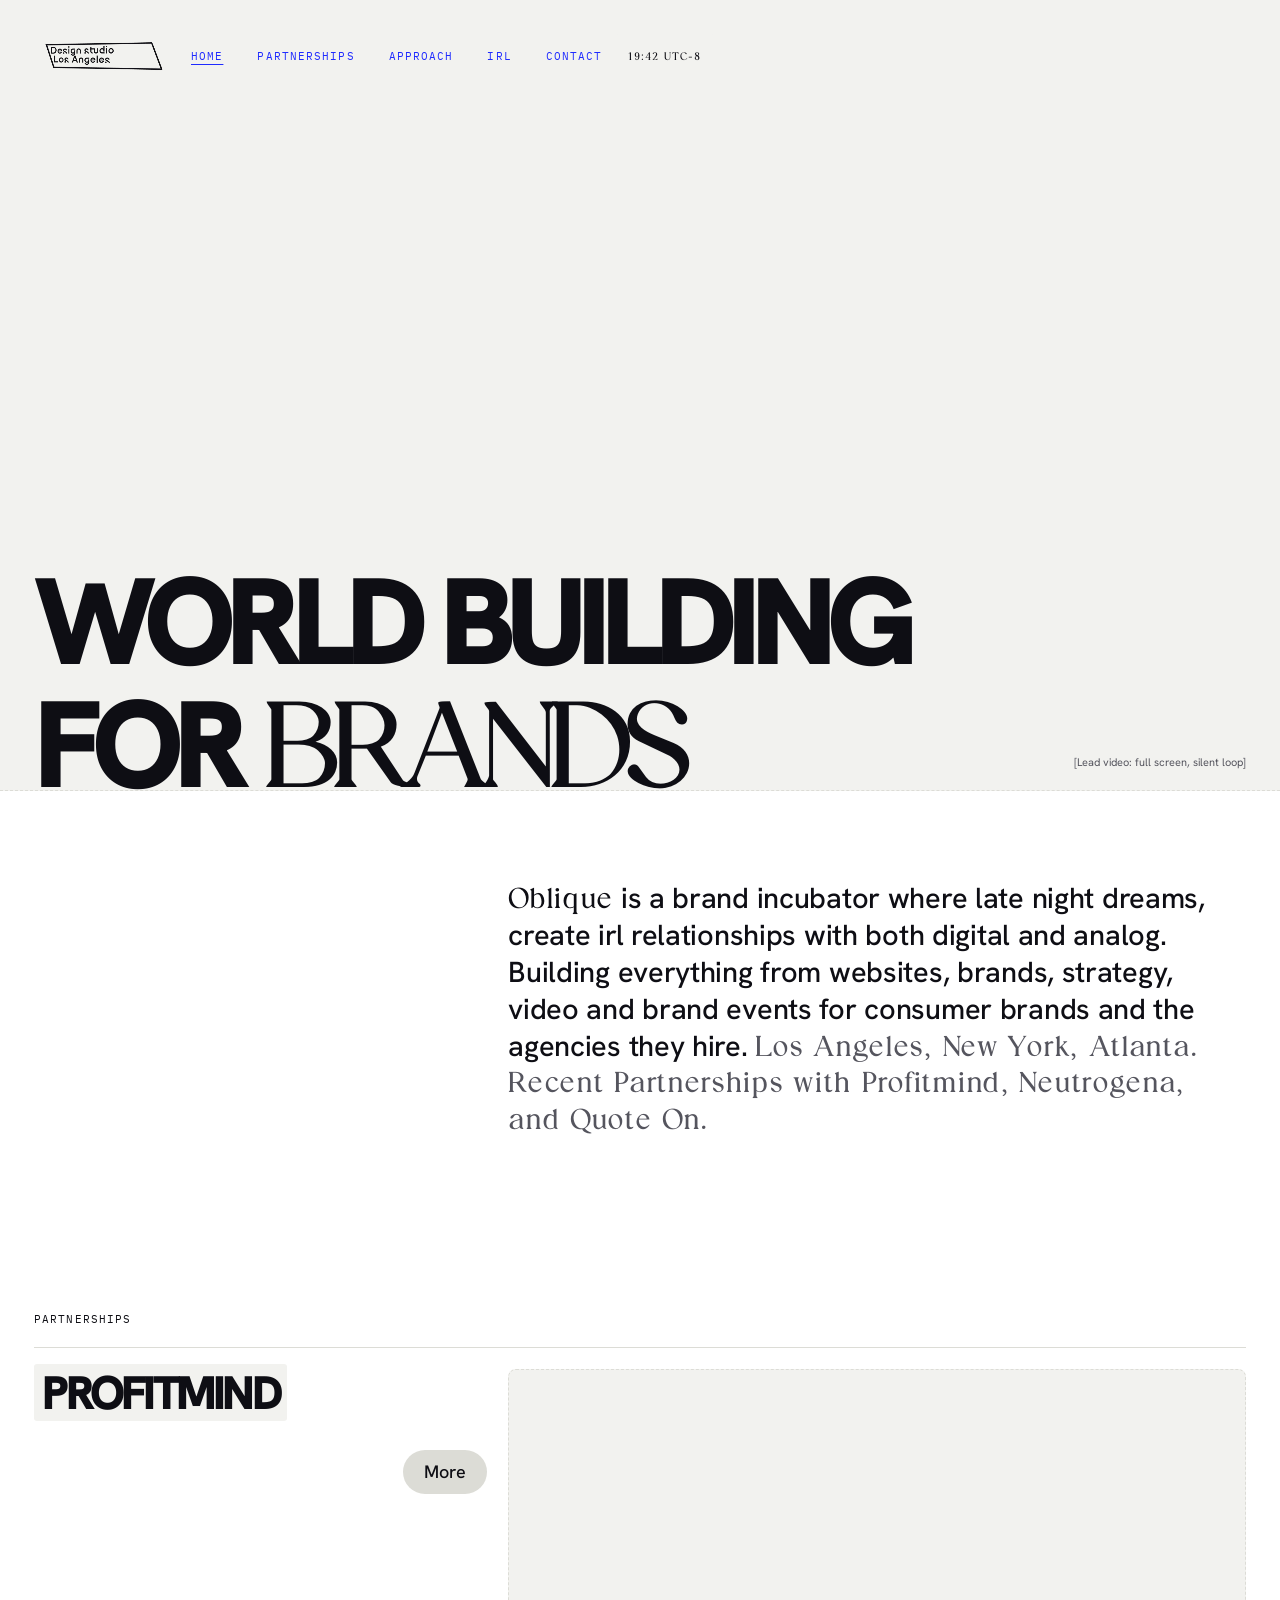
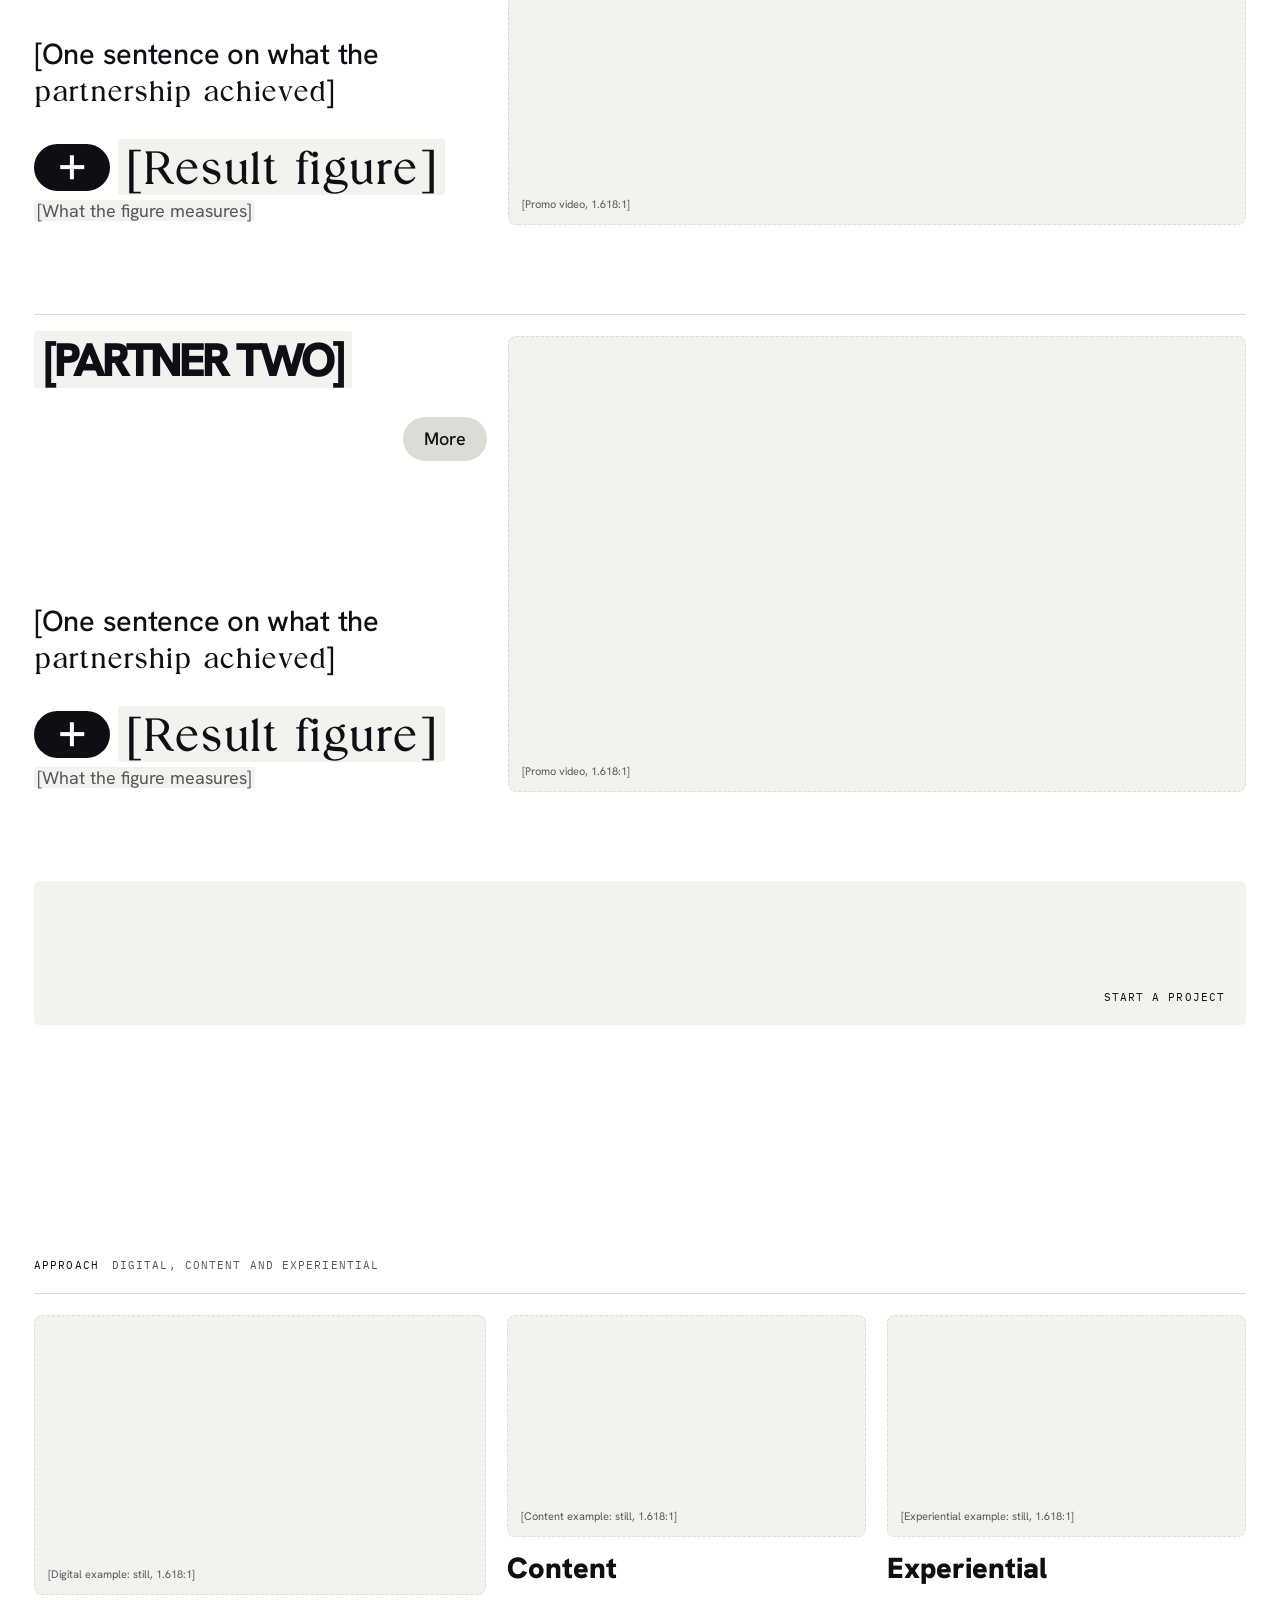
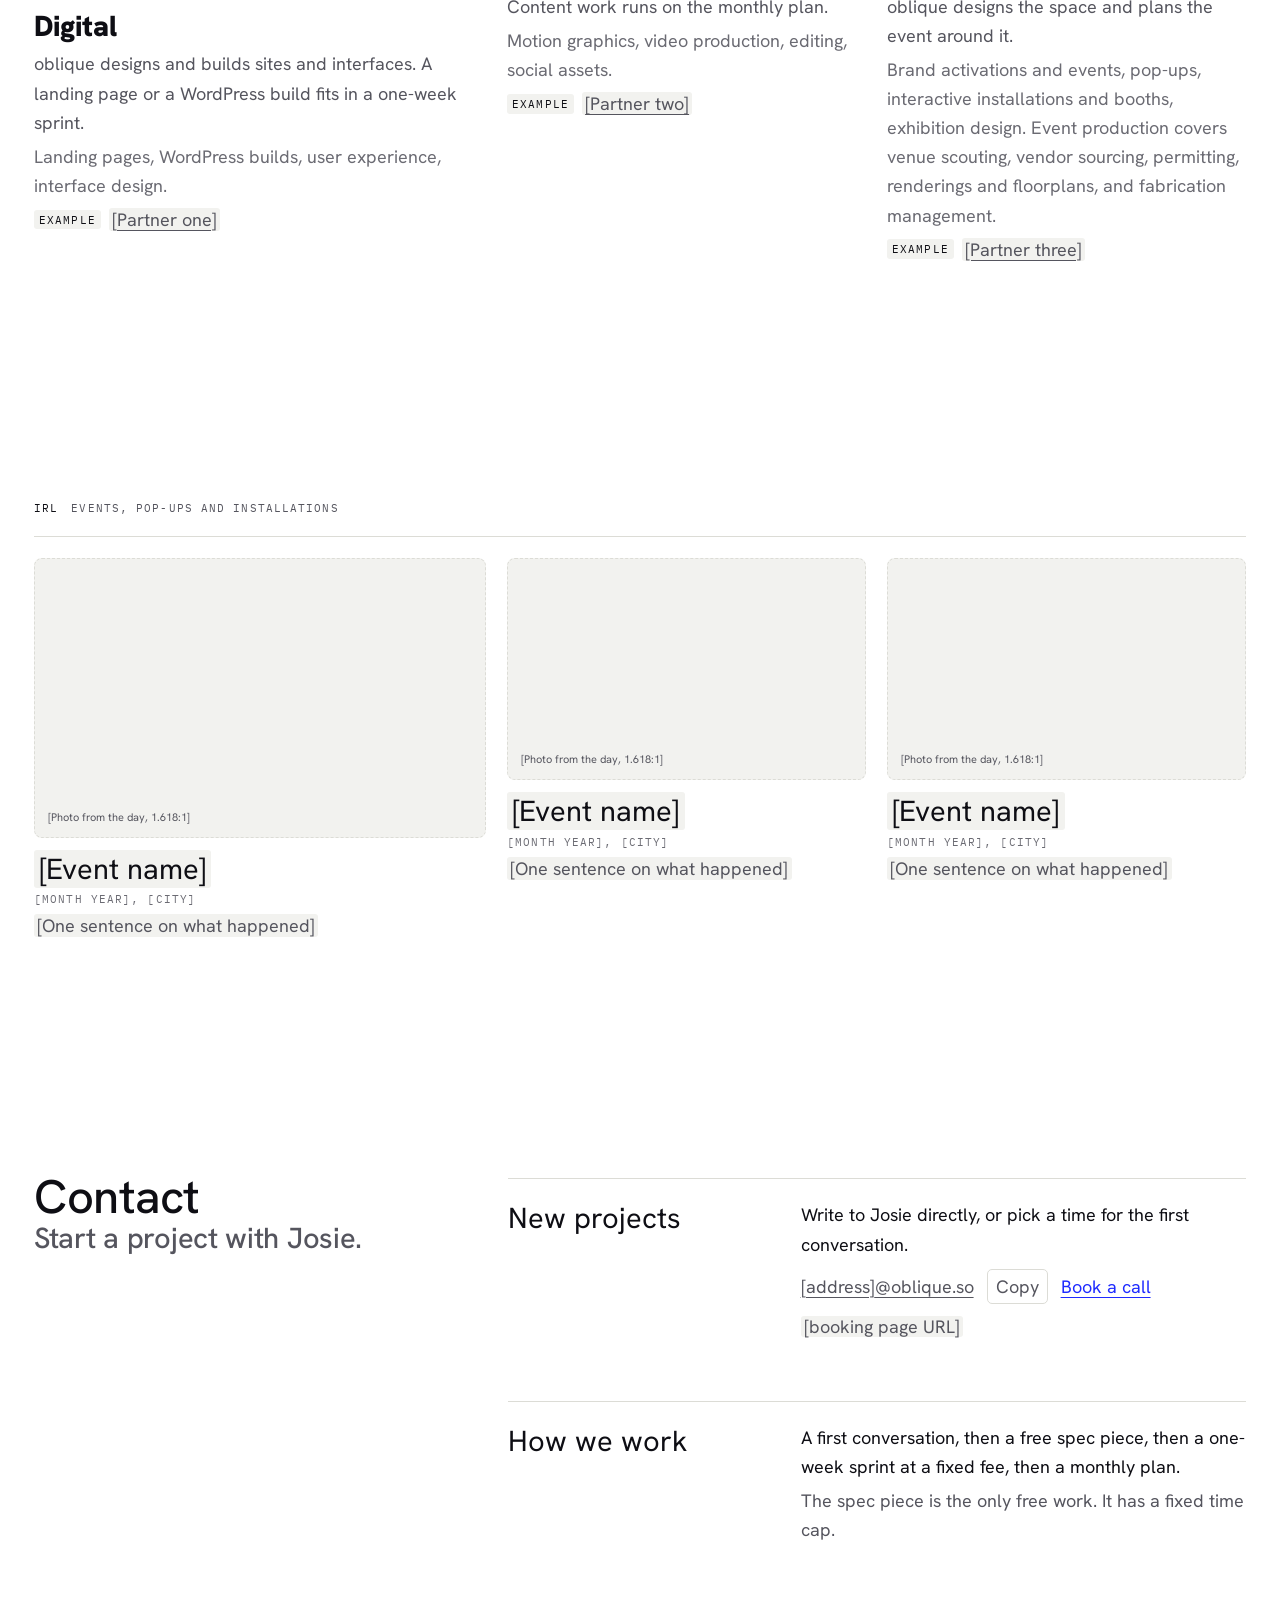
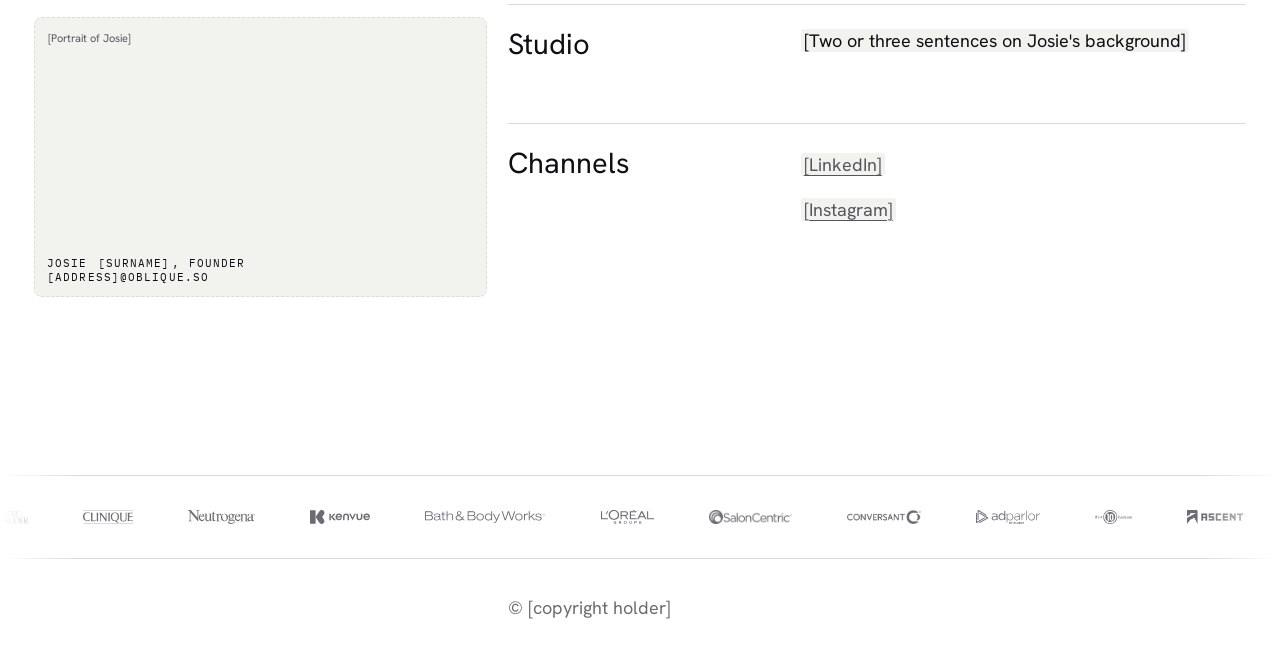
==== commit 3addb0c4: "Hero poster: the hero reel still at 13 s, matching the Website - Live mockup Co-Authored-By: Claude " ====
--- a/index.html
+++ b/index.html
@@ -428,7 +428,7 @@
     <!-- Drop in: media/lead.mp4, the hero reel. The video below plays it as a muted loop (paused under prefers-reduced-motion) and the PLAY label restarts it.
          Add data-sound to the video once the reel has a sound track. Pick footage with a calm, light lower left so the ink headline on the bottom edge stays readable over it. -->
     <div class="slot slot-hero" role="img" aria-label="[Partner name], [what the loop shows]"><span>[Lead video: full screen, silent loop]</span></div>
-    <video class="hero-video" src="media/lead.mp4" muted loop playsinline preload="auto" aria-hidden="true"></video>
+    <video class="hero-video" src="media/lead.mp4" poster="media/lead-poster.jpg" muted loop playsinline preload="auto" aria-hidden="true"></video>
     <div class="wrap hero-text">
       <h1 id="hero-title"><span><span class="hero-word">World</span> building</span> <span>for <span class="serif">brands</span></span></h1>
     </div>
